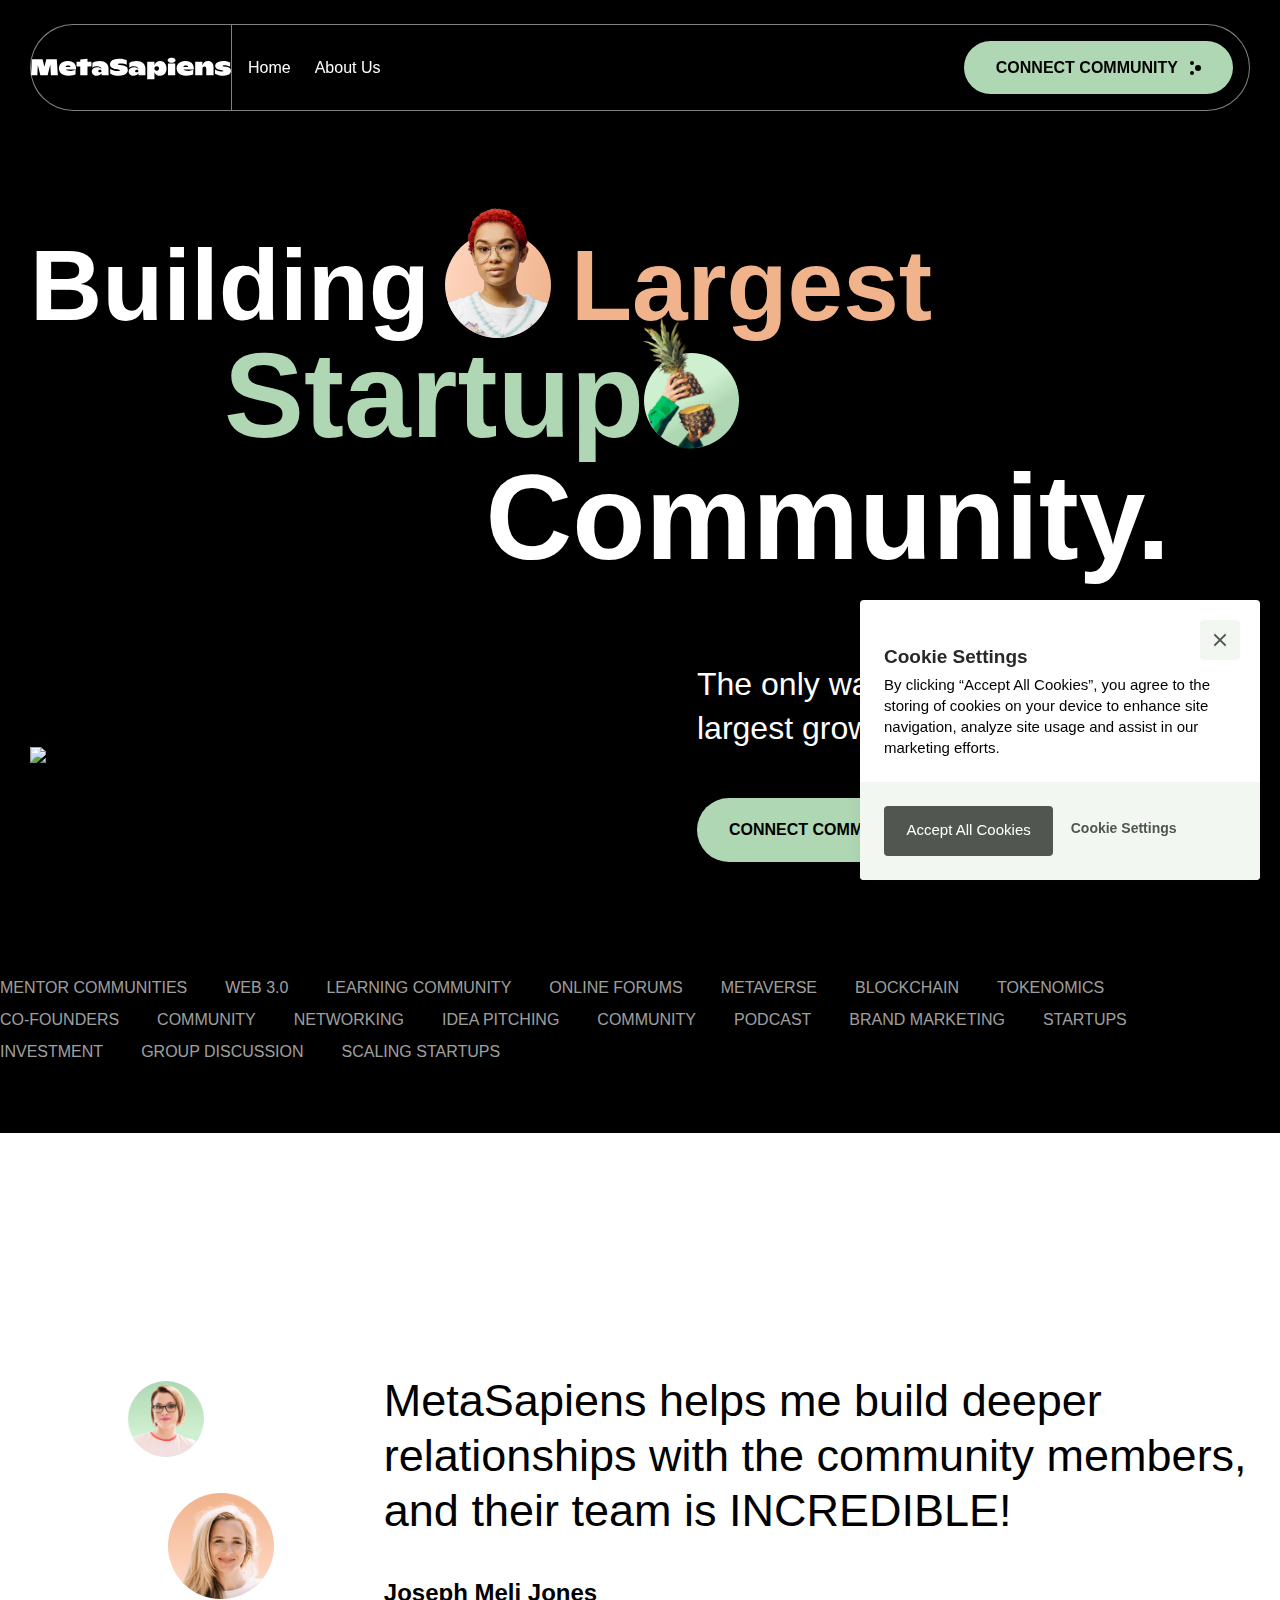
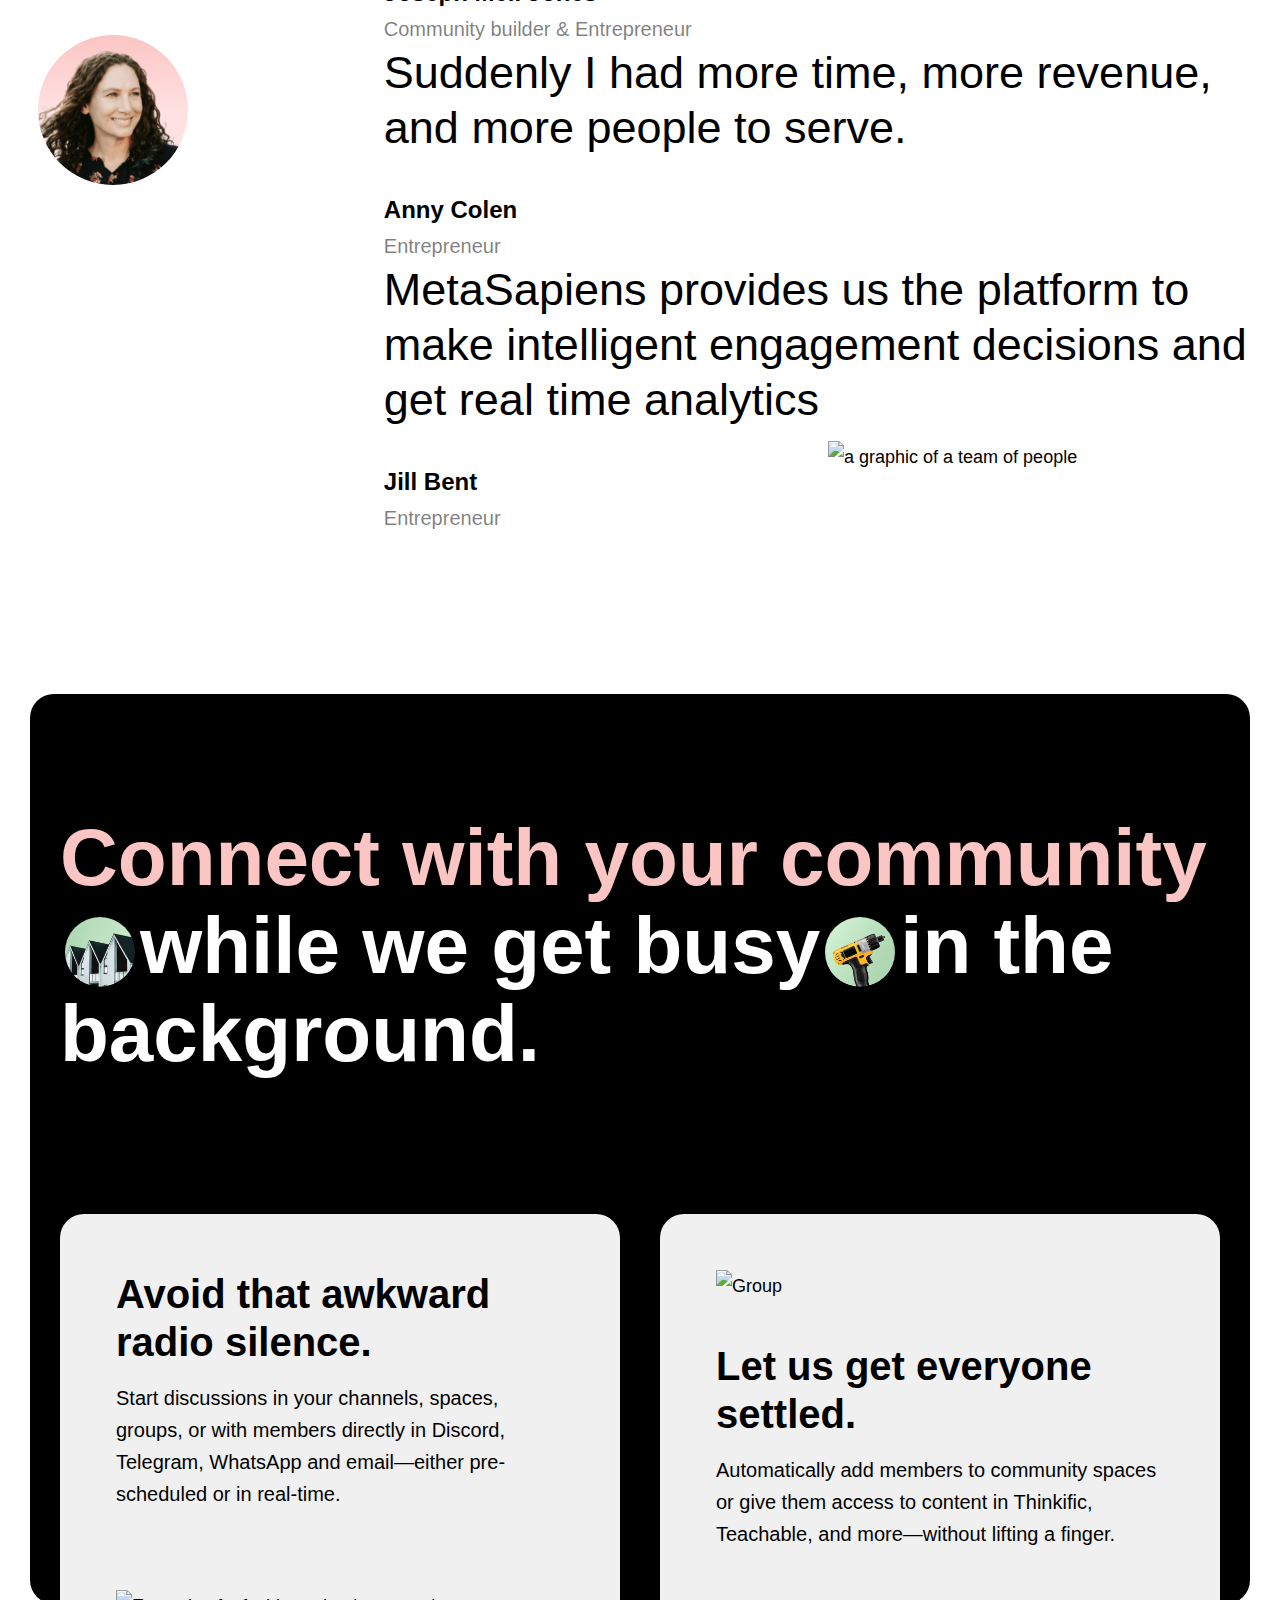
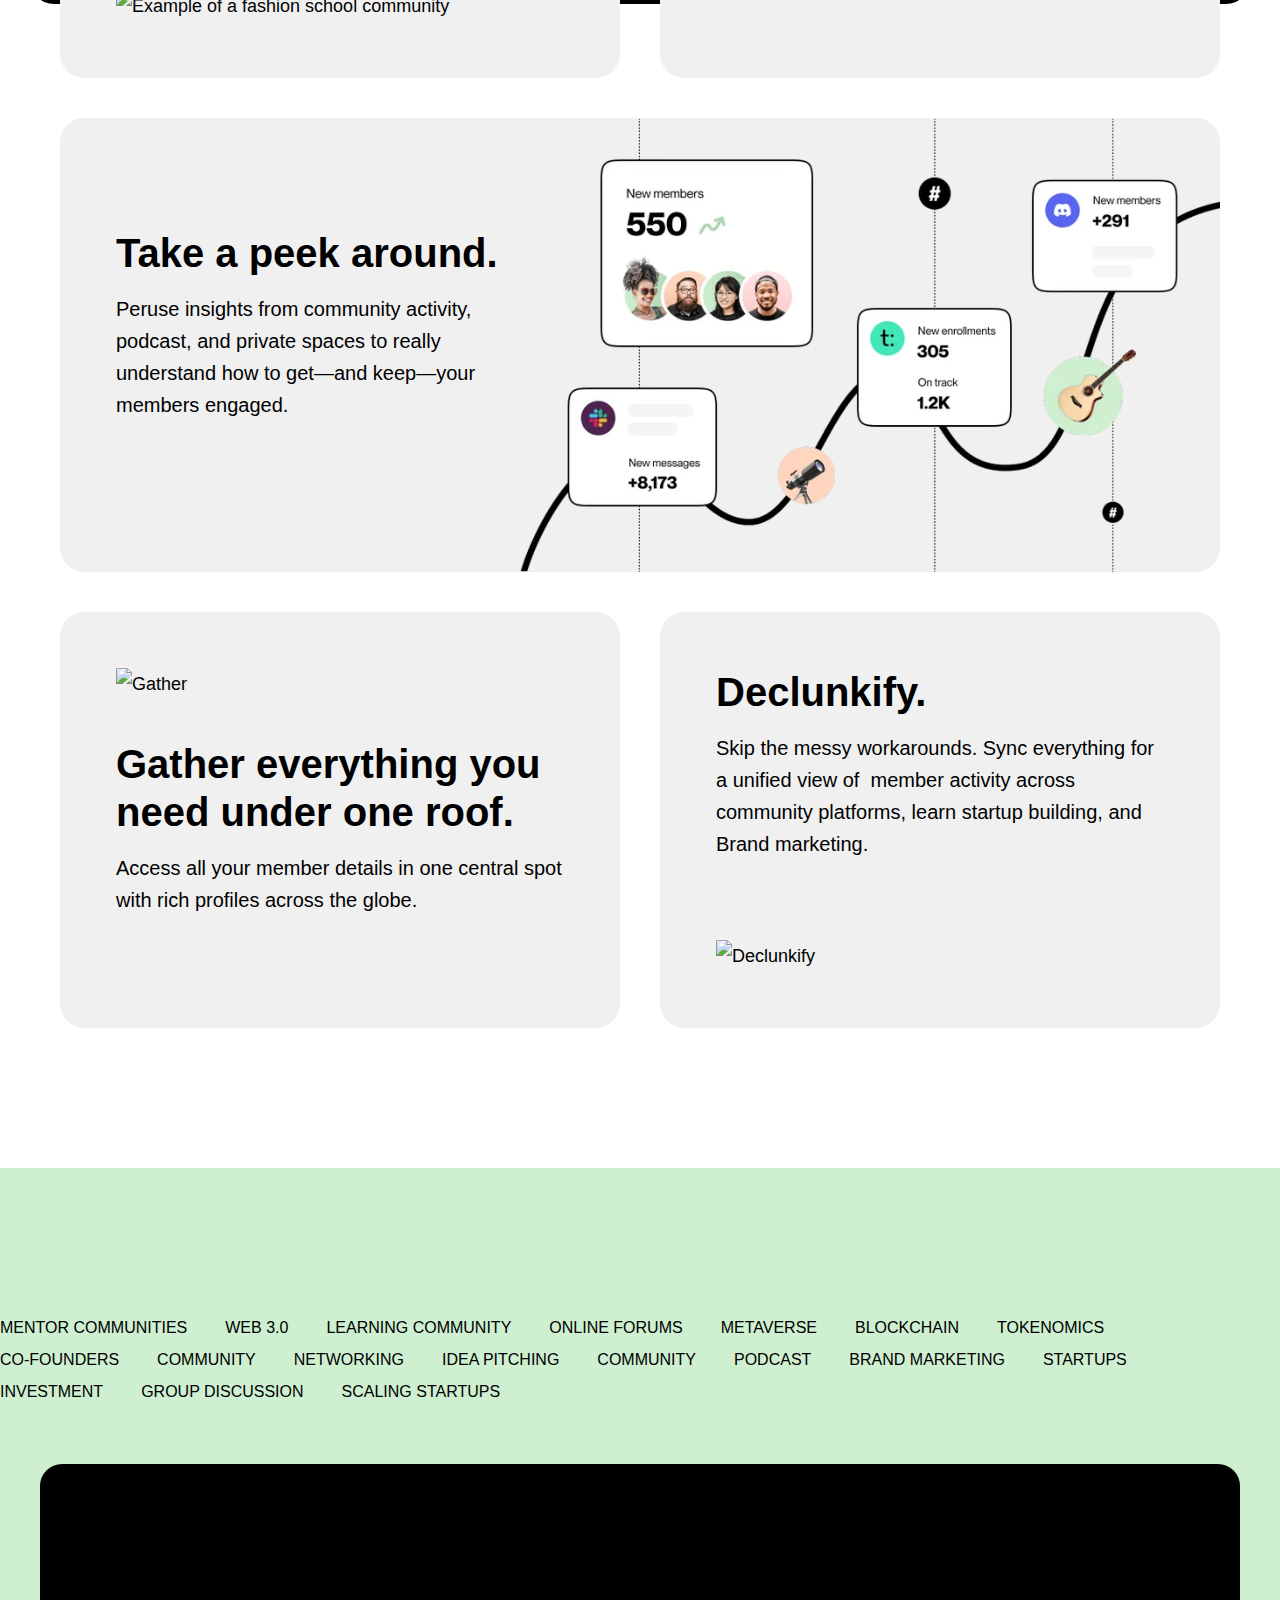
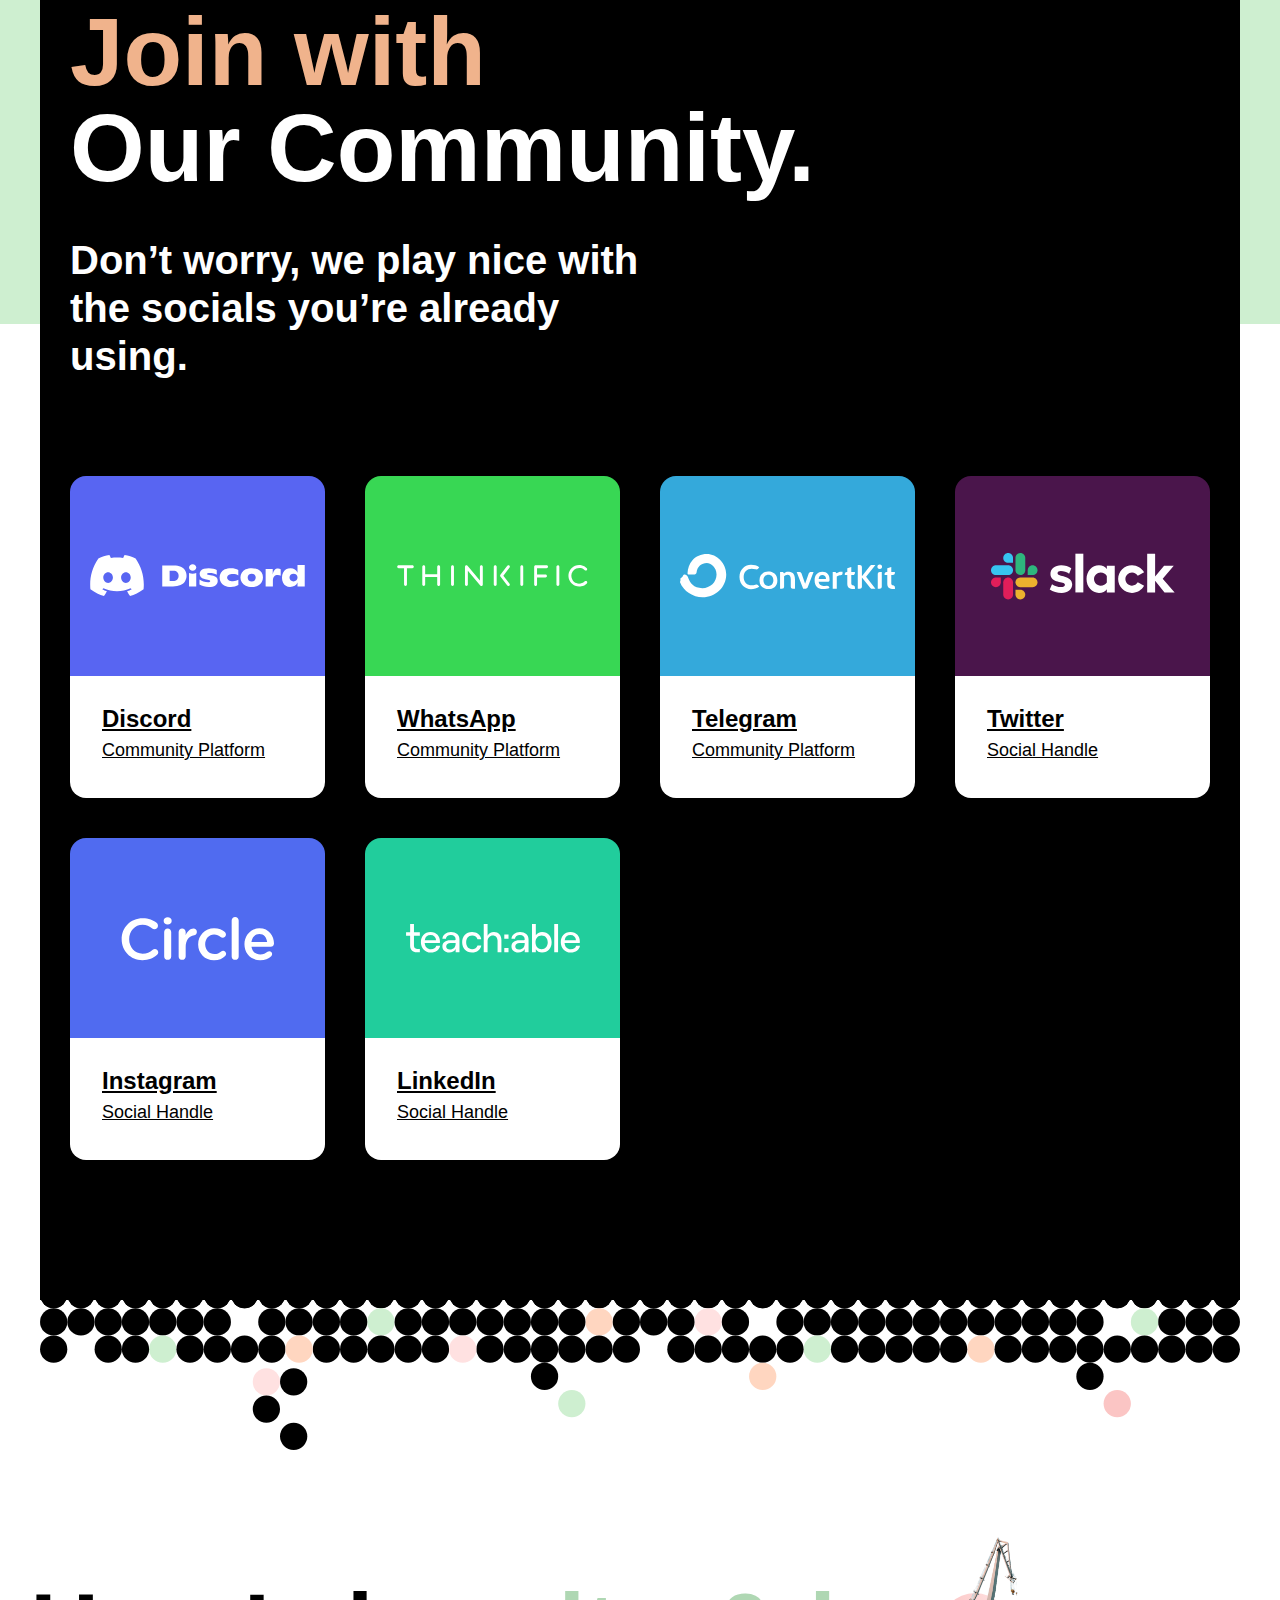
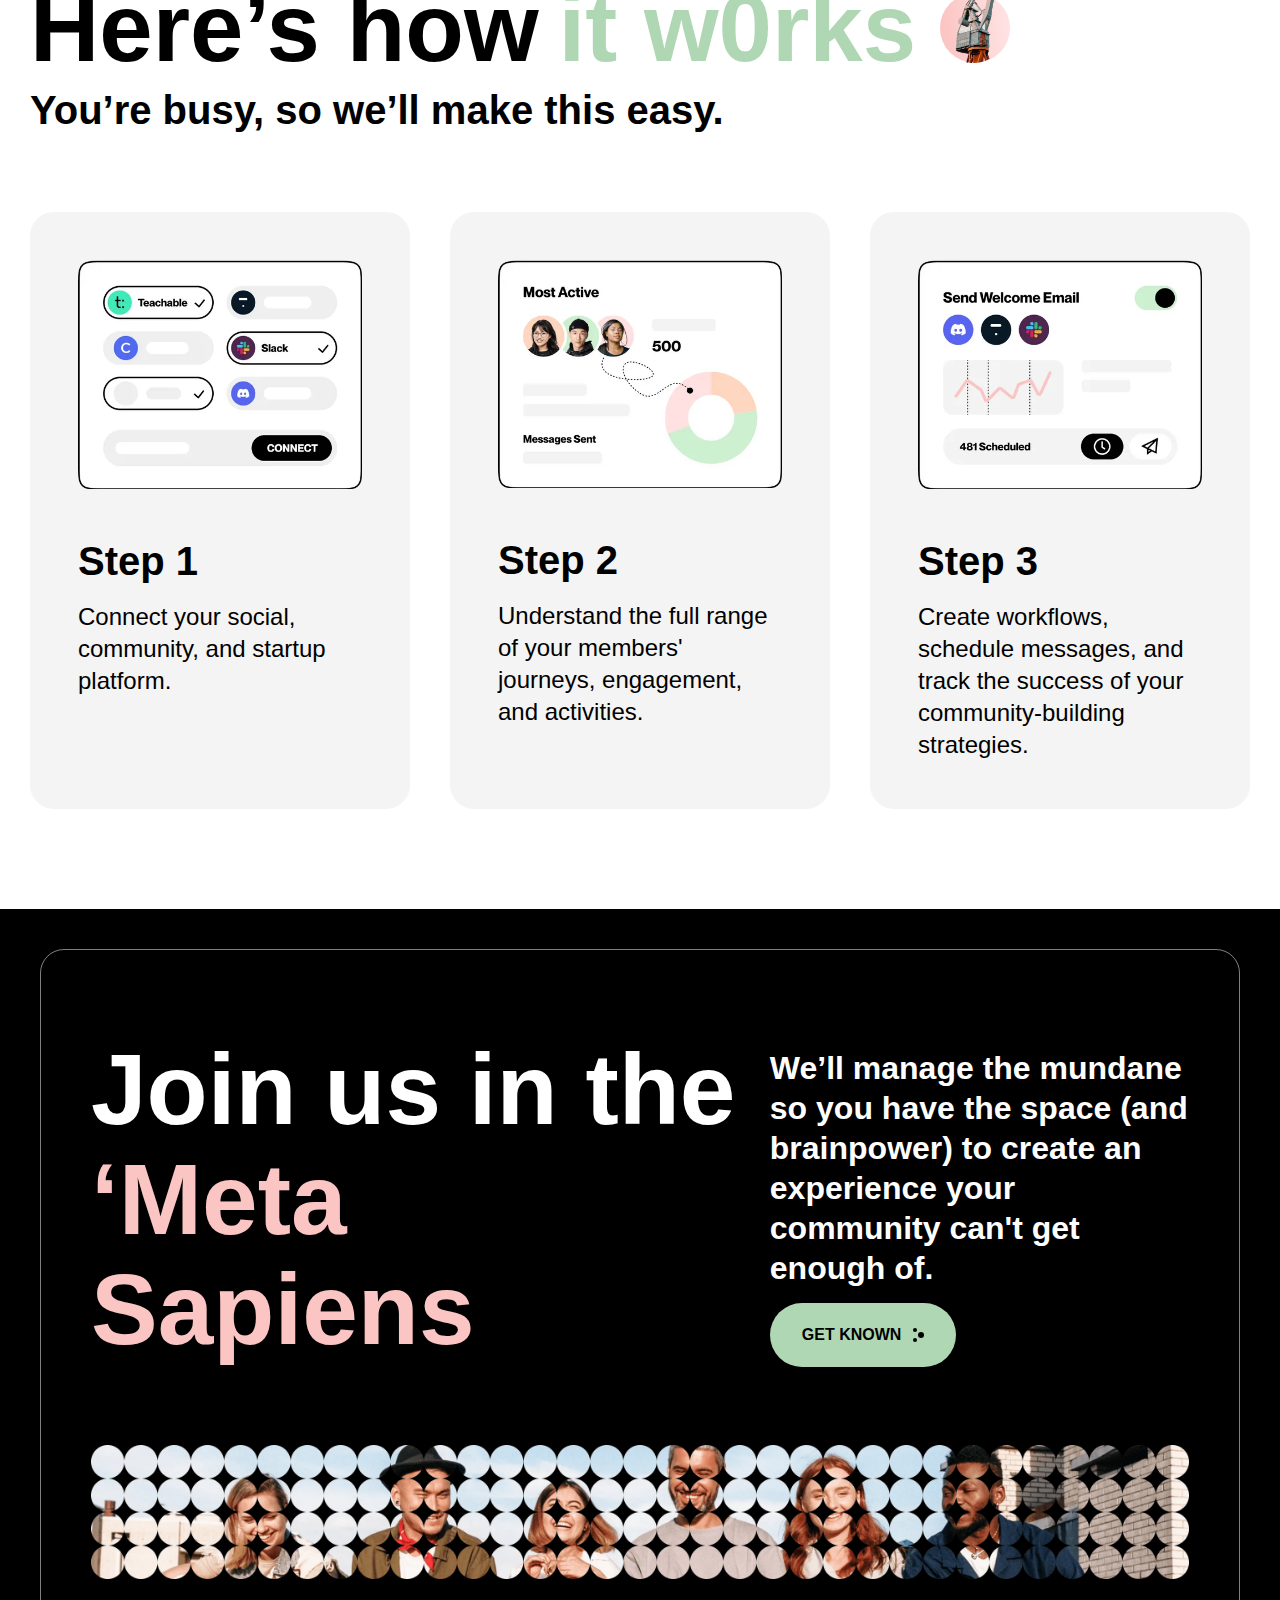
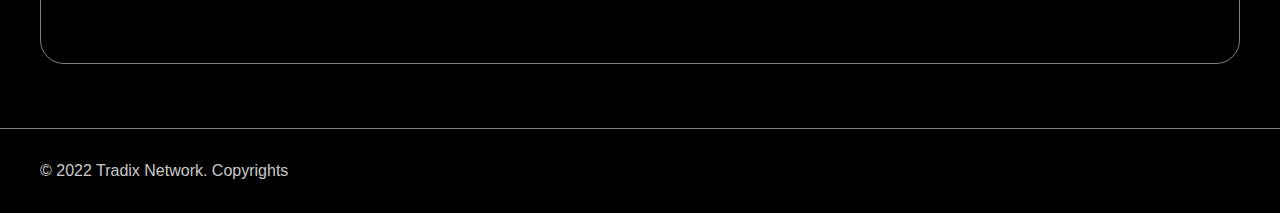
==== index.html @ 31347733 "commit" ====
<!DOCTYPE html>
<!-- Last Published: Fri Oct 08 2022 18:34:12 GMT+0000 (Coordinated Universal Time) -->
<html data-wf-domain="www.Metasapiens.tech" data-wf-page="62dc6401a9e8f63ad8e25d86" data-wf-site="group-2" lang="en">

<head>
    <meta charset="utf-8" />
    <title>MetaSapiens - Building Largest Startup Community</title>
    <meta content="The only toolset you need to operate and grow your online courses and membership communities." name="description" />
    <meta content="Burb - How Creators Grow Community" property="og:title" />
    <meta content="The only toolset you need to operate and grow your online courses and membership communities." property="og:description" />
    <meta content="/Img/group-2/625d7ea5a23155f9ed5fcdd5_hero-img.png" property="og:image" />
    <meta content="Burb - How Creators Grow Community" property="twitter:title" />
    <meta content="The only toolset you need to operate and grow your online courses and membership communities." property="twitter:description" />
    <meta content="/Img/group-2/625d7ea5a23155f9ed5fcdd5_hero-img.png" property="twitter:image" />
    <meta property="og:type" content="website" />
    <meta content="summary_large_image" name="twitter:card" />
    <meta content="width=device-width, initial-scale=1" name="viewport" />
    <link href="/css/metasapiens-final.da41dd0ee.min.css" rel="stylesheet" type="text/css" />
    <!--[if lt IE 9]><script src="https://cdnjs.cloudflare.com/ajax/libs/html5shiv/3.7.3/html5shiv.min.js" type="text/javascript"></script><![endif]-->
    <script type="text/javascript">
        ! function(o, c) {
            var n = c.documentElement,
                t = " w-mod-";
            n.className += t + "js", ("ontouchstart" in o || o.DocumentTouch && c instanceof DocumentTouch) && (n.className += t + "touch")
        }(window, document);
    </script>
    <link href="/Img/group-2/625d7ea5a2315523545fcdfe_favicon.png" rel="shortcut icon" type="image/x-icon" />
    <link href="/Img/img/webclip.png" rel="apple-touch-icon" />
    <link rel="stylesheet" href="https://cdnjs.cloudflare.com/ajax/libs/slick-carousel/1.8.1/slick.min.css" />
    <style>
        h1,
        h2,
        h3 {
            word-break: break-word;
        }
        
        .body .navmenu-icon.w--open {
            background: url("/Img/group-1/62298b484b543c682da23e64_close.svg") 0px 0px no-repeat;
            height: 40px;
            width: 40px;
            z-index: 5;
        }
        /*.header {
    top: 0;  
  }
  .headtop { 
    top: -112px;
  }*/
        
        .grayheader .header-row {
            background-color: #333333;
            border-color: #333333;
        }
        
        .body .navmenu-icon.w--open img {
            display: none;
        }
        
        .w-nav-overlay {
            width: 100% !important;
        }
        
        .hero-item {
            float: left;
        }
        
        .progressbar .inProgress {
            width: 122px;
            height: 122px;
            position: absolute;
            border-radius: 50%;
            top: 0px;
            left: 0px;
            background: #ffe1e1;
        }
        
        .authoritem:last-child {
            margin-right: 0;
        }
        
        .sliderblock .slick-track {
            display: flex;
            align-items: center;
            justify-content: center;
        }
        
        .sliderblock .slick-slide {
            transition: opacity 0.2s ease-in-out 0s !important;
        }
        
        .sliderblock .slick-active {
            transition: opacity 0.2s ease-in-out 0.2s !important;
        }
        
        .sliderblock .authoritem:first-child .sliderauthimg {
            background: linear-gradient(180deg, #AFD7B3 0%, #CEEFD0 66%);
        }
        
        .sliderblock .authoritem:nth-child(2) .sliderauthimg {
            background: linear-gradient(180deg, #f0b38c 0%, #ffd6c0 80%);
        }
        
        .sliderblock .authoritem .inProgress.inProgress0 {
            background: #ceefd0;
        }
        
        .sliderblock .authoritem .inProgress.inProgress1 {
            background: #ffd6c0;
        }
        
        @media screen and (min-width: 992px) and (max-width: 1500px) {
            .heading {
                font-size: 100px;
                line-height: 110px;
            }
            .heading.font160 {
                font-size: 120px;
            }
        }
        
        @media screen and (min-width: 992px) and (max-width: 1400px) {
            .slider-p {
                font-size: 45px;
                line-height: 55px;
            }
            .slideritembox {
                padding-top: 40px;
            }
        }
        
        @media screen and (min-width: 992px) and (max-width: 1280px) {
            .nav-menu {
                padding: 16px;
            }
            .nav-link,
            .nav-link.mr48 {
                margin-right: 24px;
                font-size: 16px;
            }
            .brand {
                flex: 0 0 200px;
            }
            .sliderrow {
                padding-top: 50px;
            }
        }
        
        @media screen and (min-width: 992px) {
            .slidersingle-item .authoritem:first-child {
                margin-left: 90px;
                width: 92px;
                height: 92px;
            }
            .slidersingle-item .authoritem:nth-child(2) {
                margin-left: 130px;
            }
            .slidersingle-item .authoritem:first-child .siderauthimgbox {
                width: 88px;
                height: 88px;
            }
            .slidersingle-item .authoritem:first-child .progressbar .inProgress {
                width: 92px;
                height: 92px;
            }
            .slidersingle-item .authoritem:last-child,
            .slidersingle-item .authoritem:last-child .progressbar .inProgress {
                width: 166px;
                height: 166px;
            }
            .slidersingle-item .authoritem:last-child .siderauthimgbox {
                width: 162px;
                height: 162px;
            }
        }
        
        @media screen and (min-width: 767px) {
            .joinblock:hover .heading.white,
            .joinblock:hover .subheading {
                color: #000000;
            }
            .joinblock:hover .heading .pinktext {
                color: #ffffff;
            }
        }
        
        @media screen and (max-width: 767px) {
            .authoritem,
            .progressbar .inProgress {
                width: 100px;
                height: 100px;
            }
        }
    </style>

    <!-- tally.so -->
    <script async src="https://tally.so/widgets/embed.js"></script>


    <!-- Finsweet Cookie Consent -->
    <script async src="https://cdn.jsdelivr.net/npm/@finsweet/cookie-consent@1/fs-cc.js" fs-cc-mode="opt-out"></script>
    <style>
        .box70 {
            display: inline-block;
            width: 70px;
            height: 70px;
            background: url("/Img/group-1/623d9dc33d2b8f4305c8c321_house.png") no-repeat center bottom;
            background-size: 72px;
            border-radius: 50%;
            margin: 0 5px;
            overflow: hidden;
            vertical-align: middle;
        }
        
        .box70.box1 {
            background: url("/Img/group-1/623d9f8080be4a89c7fcecf6_drill%201.png") no-repeat center bottom;
            background-size: 72px;
        }
        
        .box70.pinkbox {
            background: linear-gradient(82.61deg, #FBC5C4 11.2%, #FFE1E1 88.29%);
            overflow: inherit;
            position: relative;
            margin: 0 0 0 24px;
        }
        
        .box70.pinkbox:after {
            content: '';
            position: absolute;
            bottom: 0;
            left: 0;
            width: 89px;
            height: 130px;
            background: url("/Img/group-1/623db7e145d38f3efa48b479_calvar-martinez.png") no-repeat center bottom;
            background-size: 95px;
        }
        
        .box89 {
            display: inline-flex;
            width: 89px;
            height: 89px;
            background: url("/Img/group-1/62208ef708941c0409876227_gabrielle.png") no-repeat center 15px, linear-gradient(360deg, #FBC5C4 11.2%, #FFE1E1 88.29%);
            border-radius: 50%;
            margin: 0 5px;
            overflow: hidden;
        }
        
        .community-item.greenbg.highlight {
            background-color: #ceefd0;
        }
        
        .community-item.orangebg.highlight {
            background-color: #ffd6c0;
        }
        
        .community-item.fullitem.highlight {
            background-color: #ffe1e1;
        }
        
        .customer-box p a {
            color: #000000;
            display: inline-block;
        }
        
        @media screen and (min-width: 1921px) {
            .integrationdotimgbox {
                bottom: 0.9%;
            }
            .howitworks-section {
                padding-top: 220px;
            }
        }
        
        @media screen and (min-width: 992px) and (max-width: 1500px) {
            .howitworks-section {
                padding-top: 60px;
            }
        }
        
        @media screen and (min-width: 1166px) and (max-width: 1366px) {
            .community-img.communityimg {
                max-width: 700px;
            }
            .imagebox {
                max-width: 140px;
            }
            .imagebox.one {
                left: 345px;
                bottom: 110px;
            }
            .imagebox.two {
                top: 30px;
                right: 40px;
            }
        }
        
        @media screen and (min-width: 992px) and (max-width: 1199px) {
            .heading {
                font-size: 80px;
                line-height: 100px;
            }
            .heading.right.white.fonr120 {
                font-size: 100px;
                line-height: 100px;
                padding-right: 20px;
            }
            .hero-detail {
                flex: 0 0 400px;
                padding-right: 0;
            }
            .integrationbg {
                padding-bottom: 140px;
            }
            .integrationdotimgbox {
                height: 150px;
            }
            .community-box.max560 {
                max-width: 420px;
            }
        }
        
        @media screen and (min-width: 992px) and (max-width: 1166px) {
            .community-img.communityimg {
                max-width: 550px;
            }
            .imagebox {
                max-width: 100px;
            }
            .imagebox.one {
                left: 270px;
                bottom: 90px;
            }
            .imagebox.two {
                top: 15px;
                right: 20px;
            }
        }
        
        @media screen and (max-width: 1199px) {
            .customer-wrap .collection-list {
                column-count: 2;
            }
        }
        
        @media screen and (min-width: 992px) {
            .customer-wrap .collection-list .customer-item:first-child {
                display: none;
            }
            .customertwo-item:first-child .customer-box.max470 {
                margin: 0 0 0 auto;
            }
            .customer-wrap .customer-item:nth-child(2) {
                margin-top: 45px;
            }
            .customer-wrap .customer-item:nth-child(3) {
                margin-top: 110px;
            }
            .customer-wrap .customer-item:nth-child(5) {
                margin-top: -97px;
            }
            .customer-wrap .customer-item:nth-child(6) {
                margin-top: -142px;
            }
        }
        
        @media screen and (min-width: 992px) and (max-width: 1286px) {
            .customer-wrap .customer-item:nth-child(5) {
                margin-top: -60px;
            }
        }
        
        @media screen and (max-width: 992px) {
            .box89 {
                width: 50px;
                height: 50px;
                background-size: 45px;
                background-position: center bottom;
            }
        }
        
        @media screen and (max-width: 767px) {
            /*.customer-wrap .collection-list {
    column-count: 1; 
    column-gap: 30px;
  }*/
            .box70,
            .box70.box1 {
                width: 35px;
                height: 35px;
                background-size: cover;
            }
            .box89 {
                width: 30px;
                height: 30px;
                background-size: 25px;
            }
            .box70.pinkbox {
                margin: 0 0 0 10px;
            }
            .box70.pinkbox:after {
                width: 45px;
                height: 66px;
                background-size: 45px;
            }
        }
    </style>
</head>

<body class="body">
    <div data-animation="over-right" data-collapse="medium" data-duration="400" data-easing="ease" data-easing2="ease" role="banner" class="header w-nav">
        <div class="head-container w-container">
            <div class="header-row">
                <div class="brand">
                    <a href="/" aria-current="page" class="brand-2 w-nav-brand w--current"><img src="/Img/group-2/metasapiens_logo.svg" loading="eager" alt="MetaSapiens logo" /></a>
                </div>
                <nav role="navigation" class="nav-menu w-nav-menu">
                    <div class="nav-list"><a href="#" class="nav-link w-nav-link">Home</a><a href="/about-us" class="nav-link w-nav-link">About Us</a>
                        <a href="/resources" class="nav-link w-nav-link">
                            <!--Resourses-->
                        </a>
                        <a href="/product#pricing" class="nav-link w-nav-link">
                            <!--Pricing-->
                        </a>
                    </div>
                    <div class="nav-box">
                        <!--<a href="https://app.burb.co/authentication/login/" target="_blank" class="nav-link mr48 linkbtn w-nav-link">Log In</a> -->
                        <a data-w-id="09361cf7-5be5-f708-878e-000de7369e39" href="#community" class="buttonfill-small-2 w100 navbtn w-inline-block">
                            <div class="btn-text">Connect Community</div>
                            <div class="btn-icon">
                                <div class="btnicon-2"></div>
                                <div class="btniconone-2"></div>
                                <div class="btniconbig-2"></div>
                            </div>
                        </a>
                    </div>
                </nav>
                <div class="navmenu-icon w-nav-button"><img src="/Img/group-2/625d7ea5a2315512c45fcdff_menu.svg" loading="eager" alt="Menu" /></div>
            </div>
        </div>
        <!-- <div data-w-id="8e88f9e8-0c47-10d3-ceab-2dc9a44b5ff7" class="modal-wrapper">
            <div data-w-id="8e88f9e8-0c47-10d3-ceab-2dc9a44b5ff8" class="close-modal-button"><img src="/Img/group-2/62d89d1d3b5e6e7fb1010193_x.webp" loading="lazy" alt="" /></div>
            <div id="signup" data-w-id="8e88f9e8-0c47-10d3-ceab-2dc9a44b5ffa" class="detail-form-modal">
            <h2 class="heading5-2">Tell us a little more about yourself</h2>
            <div class="w-form">
                <form id="signup-form" name="wf-form-Signup-Form-2" data-name="Signup Form" method="get" class="details-form"><input type="text" class="input-default-2 w-input" maxlength="256" name="name" data-name="name" placeholder="Full Name" id="name-3" /><input type="email" class="input-default-2 w-input" maxlength="256" name="email" data-name="email" placeholder="Email"
                        id="email-3" required="" /><input type="text" class="input-default-2 w-input" maxlength="256" name="Twitter" data-name="Twitter" placeholder="Twitter Handle (optional)" id="Twitter" /><input type="submit" data-wait="Please wait..."
                        value="Continue" class="button-3 w100-copy w-button" />
                    <div class="w-embed w-script">
                        <script type="text/javascript" language="JavaScript">
                            
                            document.write('<input ');
                            document.write('   type="hidden" ');
                            document.write('   name="pageURL" ');
                            document.write('   value="' + document.URL + '">');
                            //-->
        </script>
    </div>
    </form>
    <div class="w-form-done">
        <div>Thanks! You&#x27;ll be redirected momentarily!</div>
    </div>
    <div class="w-form-fail">
        <div>Oops! Something went wrong while submitting the form.</div>
    </div>
    </div>
    </div>
    </div>
    </div>
    <div class="hero-secion wf-section">
        <div class="container pr w-container">
            <div class="hero-head">
                <div class="headingbox">
                    <h1 class="heading white mb0">Building</h1>
                    <div class="box106"><img src="/Img/group-2/625d7ea5a231553b3b5fce56_lady.webp" loading="eager" width="106" alt="Lady" /></div>
                    <h1 class="heading mb0"><span class="orangetext">Largest</span></h1>
                </div>
                <div class="headingbox padding">
                    <h1 class="heading font160"><span class="green-text">Startup</span></h1>
                    <div class="box95"><img src="/Img/group-2/625d7ea5a2315586445fce57_pineapple.webp" loading="eager" width="106" alt="Pineapple" class="pineappleimg" /></div>
                </div>
                <h1 class="heading right white fonr120">Community.</h1>
            </div>
            <div class="hero-row">

                <div class="hero-img">
                    <img src="https://assets.website-files.com/625d7ea5a2315526615fcda4/625d7ea5a23155f9ed5fcdd5_hero-img.webp" loading="eager" width="814" srcset="https://assets.website-files.com/625d7ea5a2315526615fcda4/625d7ea5a23155f9ed5fcdd5_hero-img-p-500.webp 500w, https://assets.website-files.com/625d7ea5a2315526615fcda4/625d7ea5a23155f9ed5fcdd5_hero-img-p-800.webp 800w, https://assets.website-files.com/625d7ea5a2315526615fcda4/625d7ea5a23155f9ed5fcdd5_hero-img.webp 1628w"
                        sizes="(max-width: 479px) 100vw, (max-width: 767px) 96vw, (max-width: 991px) 93vw, 50vw" alt="Hero" class="heroimg">

                    <!-- 
               <img src="/Img/group-2/625d7ea5a23155f9ed5fcdd5_hero-img.webp" loading="eager" width="814" srcset="/Img/group-2/625d7ea5a23155f9ed5fcdd5_hero-img-p-500.webp 500w, /Img/group-2/625d7ea5a23155f9ed5fcdd5_hero-img-p-800.webp 800w, /Img/group-2/625d7ea5a23155f9ed5fcdd5_hero-img.webp 1628w"
                        sizes="(max-width: 479px) 100vw, (max-width: 767px) 96vw, (max-width: 991px) 93vw, 50vw" alt="Hero" class="heroimg" /> -->
                </div>
                <div class="hero-detail">
                    <h3 class="heading3 white none">Building largest Startup Community.</h3>
                    <p class="hero-p">The only way to be a part of the largest growing startup community.</p>
                    <a data-w-id="6e736065-2c9f-2792-9f3f-ad7fc6d5e3de" href="#" class="button-3 w100 w-inline-block">
                        <div class="btn-text">Connect Community</div>
                        <div class="btn-icon">
                            <div style="-webkit-transform:translate3d(0, 0px, 0) scale3d(1, 1, 1) rotateX(0) rotateY(0) rotateZ(0) skew(0, 0);-moz-transform:translate3d(0, 0px, 0) scale3d(1, 1, 1) rotateX(0) rotateY(0) rotateZ(0) skew(0, 0);-ms-transform:translate3d(0, 0px, 0) scale3d(1, 1, 1) rotateX(0) rotateY(0) rotateZ(0) skew(0, 0);transform:translate3d(0, 0px, 0) scale3d(1, 1, 1) rotateX(0) rotateY(0) rotateZ(0) skew(0, 0)"
                                class="btnicon-2"></div>
                            <div style="-webkit-transform:translate3d(0, 0px, 0) scale3d(1, 1, 1) rotateX(0) rotateY(0) rotateZ(0) skew(0, 0);-moz-transform:translate3d(0, 0px, 0) scale3d(1, 1, 1) rotateX(0) rotateY(0) rotateZ(0) skew(0, 0);-ms-transform:translate3d(0, 0px, 0) scale3d(1, 1, 1) rotateX(0) rotateY(0) rotateZ(0) skew(0, 0);transform:translate3d(0, 0px, 0) scale3d(1, 1, 1) rotateX(0) rotateY(0) rotateZ(0) skew(0, 0)"
                                class="btniconone-2"></div>
                            <div style="-webkit-transform:translate3d(0px, 0, 0) scale3d(1, 1, 1) rotateX(0) rotateY(0) rotateZ(0) skew(0, 0);-moz-transform:translate3d(0px, 0, 0) scale3d(1, 1, 1) rotateX(0) rotateY(0) rotateZ(0) skew(0, 0);-ms-transform:translate3d(0px, 0, 0) scale3d(1, 1, 1) rotateX(0) rotateY(0) rotateZ(0) skew(0, 0);transform:translate3d(0px, 0, 0) scale3d(1, 1, 1) rotateX(0) rotateY(0) rotateZ(0) skew(0, 0)"
                                class="btniconbig-2"></div>
                        </div>
                    </a>
                </div>
            </div>
        </div>
        <div class="w-dyn-list">
            <div scrollamount="8" role="list" class="marquee w-dyn-items">
                <div role="listitem" class="hero-item w-dyn-item">
                    <div class="herotext">Mentor Communities</div>
                </div>
                <div role="listitem" class="hero-item w-dyn-item">
                    <div class="herotext">Web 3.0</div>
                </div>
                <div role="listitem" class="hero-item w-dyn-item">
                    <div class="herotext">Learning community</div>
                </div>
                <div role="listitem" class="hero-item w-dyn-item">
                    <div class="herotext">Online forums</div>
                </div>
                <div role="listitem" class="hero-item w-dyn-item">
                    <div class="herotext">Metaverse</div>
                </div>
                <div role="listitem" class="hero-item w-dyn-item">
                    <div class="herotext">Blockchain</div>
                </div>
                <div role="listitem" class="hero-item w-dyn-item">
                    <div class="herotext">Tokenomics</div>
                </div>
                <div role="listitem" class="hero-item w-dyn-item">
                    <div class="herotext">Co-founders</div>
                </div>
                <div role="listitem" class="hero-item w-dyn-item">
                    <div class="herotext">Community</div>
                </div>
                <div role="listitem" class="hero-item w-dyn-item">
                    <div class="herotext">Networking</div>
                </div>
                <div role="listitem" class="hero-item w-dyn-item">
                    <div class="herotext">Idea Pitching</div>
                </div>
                <div role="listitem" class="hero-item w-dyn-item">
                    <div class="herotext">Community</div>
                </div>
                <div role="listitem" class="hero-item w-dyn-item">
                    <div class="herotext">Podcast</div>
                </div>
                <div role="listitem" class="hero-item w-dyn-item">
                    <div class="herotext">Brand marketing</div>
                </div>
                <div role="listitem" class="hero-item w-dyn-item">
                    <div class="herotext">Startups</div>
                </div>
                <div role="listitem" class="hero-item w-dyn-item">
                    <div class="herotext">Investment</div>
                </div>
                <div role="listitem" class="hero-item w-dyn-item">
                    <div class="herotext">Group discussion</div>
                </div>
                <div role="listitem" class="hero-item w-dyn-item">
                    <div class="herotext">Scaling Startups</div>
                </div>
                <!-- <div role="listitem" class="hero-item w-dyn-item">
                    <div class="herotext">nnnnnnnnnn</div>
                </div>
                <div role="listitem" class="hero-item w-dyn-item">
                    <div class="herotext">Courses</div>
                </div>
                <div role="listitem" class="hero-item w-dyn-item">
                    <div class="herotext">Teaching</div>
                </div>
                <div role="listitem" class="hero-item w-dyn-item">
                    <div class="herotext">Email marketing</div>
                </div> -->
            </div>
        </div>

        <div class="roundicon"><img src="https://assets.website-files.com/625d7ea5a2315526615fcda4/625d7ea5a231556c9e5fce99_dot.webp" loading="eager" srcset="https://assets.website-files.com/625d7ea5a2315526615fcda4/625d7ea5a231556c9e5fce99_dot-p-500.png 500w, https://assets.website-files.com/625d7ea5a2315526615fcda4/625d7ea5a231556c9e5fce99_dot-p-1080.png 1080w, https://assets.website-files.com/625d7ea5a2315526615fcda4/625d7ea5a231556c9e5fce99_dot-p-1600.webp 1600w, https://assets.website-files.com/625d7ea5a2315526615fcda4/625d7ea5a231556c9e5fce99_dot.webp 2976w"
                width="1488" sizes="100vw" alt="Rounddot"></div>

    </div>
    <div class="slider-section wf-section">
        <div class="container w-container">
            <div class="sliderblock">
                <div class="w30 w-dyn-list">
                    <div role="list" class="slidersingle-item w-dyn-items">
                        <div role="listitem" class="authoritem w-dyn-item">
                            <div class="siderauthimgbox">
                                <div class="sliderauthimg"><img src="/Img/group-3/625d7ea5a23155a4005fceca_carrie-melissa-jones.png" loading="eager" alt="" class="slideimg" /></div>
                            </div>
                            <div class="progressbox w-embed">
                                <div data-slick-index="0" class="progressbar"></div>
                            </div>
                        </div>
                        <div role="listitem" class="authoritem w-dyn-item">
                            <div class="siderauthimgbox">
                                <div class="sliderauthimg"><img src="/Img/group-3/625d7ea5a23155582a5fcde6_bryony-cole.png" loading="eager" alt="" class="slideimg" /></div>
                            </div>
                            <div class="progressbox w-embed">
                                <div data-slick-index="1" class="progressbar"></div>
                            </div>
                        </div>
                        <div role="listitem" class="authoritem w-dyn-item">
                            <div class="siderauthimgbox">
                                <div class="sliderauthimg"><img src="/Img/group-3/625d7ea5a2315579d25fcee4_jillian-benbow.png" loading="eager" alt="" class="slideimg" /></div>
                            </div>
                            <div class="progressbox w-embed">
                                <div data-slick-index="2" class="progressbar"></div>
                            </div>
                        </div>
                    </div>
                </div>
                <div class="w70 w-dyn-list">
                    <div role="list" class="slider single-item w-dyn-items">
                        <div role="listitem" class="slideritem w-dyn-item">
                            <p class="slider-p">MetaSapiens helps me build deeper relationships with the community members, and their team is INCREDIBLE!</p>
                            <div class="slideritembox">
                                <div class="subheading2 bold mb5">Joseph Meli Jones</div>
                                <div class="body1 op50">Community builder &amp; Entrepreneur</div>
                            </div>
                        </div>
                        <div role="listitem" class="slideritem w-dyn-item">
                            <p class="slider-p">Suddenly I had more time, more revenue, and more people to serve.</p>
                            <div class="slideritembox">
                                <div class="subheading2 bold mb5">Anny Colen</div>
                                <div class="body1 op50">Entrepreneur</div>
                            </div>
                        </div>
                        <div role="listitem" class="slideritem w-dyn-item">
                            <p class="slider-p">MetaSapiens provides us the platform to make intelligent engagement decisions and get real time analytics</p>
                            <div class="slideritembox">
                                <div class="subheading2 bold mb5">Jill Bent</div>
                                <div class="body1 op50">Entrepreneur</div>
                            </div>
                        </div>
                    </div>
                </div>
            </div>
            <div class="sliderblock none">
                <div class="slidersingle-item">
                    <div class="authoritem">
                        <div class="siderauthimgbox">
                            <div class="sliderauthimg"><img src="/Img/group-2/625d7ea5a2315584515fcdfb_chris-boehm.webp" loading="eager" alt="Chris" class="slideimg" /></div>
                        </div>
                        <div class="progressbar"></div>
                    </div>
                </div>
                <div class="slider single-item">
                    <div class="slideritem">
                        <p class="slider-p">Jamie and Daniel have a community to lean on and celebrate parenting wins with!</p>
                        <div class="subheading2 bold mb5">Allen Johnson</div>
                        <div class="body1 op50">Tips to Better Parenting</div>
                    </div>
                </div>
            </div>
        </div>
    </div>
    <div class="community-section wf-section">
        <div class="container pr max1608 w-container">

            <div class="communityicon"><img src="https://assets.website-files.com/625d7ea5a2315526615fcda4/6269c00b3dc70420a0b7111d_625d7ea5a23155570d5fcdea_team.webp" loading="eager" width="342" srcset="https://assets.website-files.com/625d7ea5a2315526615fcda4/6269c00b3dc70420a0b7111d_625d7ea5a23155570d5fcdea_team-p-500.webp 500w, https://assets.website-files.com/625d7ea5a2315526615fcda4/6269c00b3dc70420a0b7111d_625d7ea5a23155570d5fcdea_team.webp 684w"
                    sizes="(max-width: 767px) 100vw, (max-width: 991px) 200px, 342px" alt="a graphic of a team of people" class="img"></div>



            <div class="communityhead">
                <h3 class="heading3 white"><span class="pinktext">Connect with your community</span><span class="box70"> </span>while we get busy<span class="box70 box1"> </span>in the background.</h3>
            </div>
            <div class="community-list">
                <div id="w-node-_551b4e94-4d94-c737-7a63-9576bf627144-d8e25d86" class="community-item greenbg">
                    <div class="community-box pb40">
                        <h5 class="heading5 max450">Avoid that awkward radio silence.</h5>
                        <p class="p20 mb40 max500">Start discussions in your channels, spaces, groups, or with members directly in Discord, Telegram, WhatsApp and email—either pre-scheduled or in real-time.</p>
                        <!-- <a data-w-id="ec3ec97f-f617-32be-313c-6d3dd9e3d2d3" href="/product" class="button-link w-inline-block">
                            <div>Learn More</div>
                            <div class="linkiconbox">
                                <div style="width:4px;height:4px" class="linkiconone"></div>
                                <div class="linkicontwo"></div>
                                <div style="width:8px;height:8px" class="linkiconthree"></div>
                            </div>
                        </a> -->
                    </div>
                    <div class="community-img"><img src="/Img/group-2/6269c00bdd0bf286365d12ff_625d7ea5a231551fde5fcde2_fashion-schoo-p-800.webp" loading="eager" width="614" srcset="/Img/group-2/6269c00bdd0bf286365d12ff_625d7ea5a231551fde5fcde2_fashion-schoo-p-800-p-500.webp 500w, /Img/group-2/6269c00bdd0bf286365d12ff_625d7ea5a231551fde5fcde2_fashion-schoo-p-800.webp 800w"
                            sizes="(max-width: 479px) 100vw, (max-width: 767px) 81vw, (max-width: 991px) 76vw, 38vw" alt="Example of a fashion school community" /></div>
                </div>
                <div id="w-node-fb12f5f6-32a8-caac-931a-5c99735a54bd-d8e25d86" class="community-item orangebg">


                    <div class="community-img pb40"><img src="/Img/group-2/625d7ea5a2315587c75fcde7_group.webp" loading="eager" srcset="/Img/group-2/625d7ea5a2315587c75fcde7_group-p-500.webp 500w, /Img/group-2/625d7ea5a2315587c75fcde7_group-p-800.webp 800w, /Img/group-2/625d7ea5a2315587c75fcde7_group.webp 1228w"
                            width="614" sizes="(max-width: 479px) 100vw, (max-width: 767px) 81vw, (max-width: 991px) 76vw, 38vw" alt="Group" /></div>
                    <div class="community-box mobiletop">
                        <h5 class="heading5">Let us get everyone settled.</h5>
                        <p class="p20 mb40 max500">Automatically add members to community spaces or give them access to content in Thinkific, Teachable, and more—without lifting a finger.</p>
                        <!-- <a data-w-id="fb12f5f6-32a8-caac-931a-5c99735a54c3" href="/product" class="button-link w-inline-block">
                            <div>Learn More</div>
                            <div class="linkiconbox">
                                <div style="width:4px;height:4px" class="linkiconone"></div>
                                <div class="linkicontwo"></div>
                                <div style="width:8px;height:8px" class="linkiconthree"></div>
                            </div>
                        </a> -->
                    </div>
                </div>
                <div id="w-node-_6a99fa3b-2719-c511-19ca-2d3c2f0ea102-d8e25d86" data-w-id="6a99fa3b-2719-c511-19ca-2d3c2f0ea102" class="community-item fullitem">
                    <div class="community-box max560">
                        <h5 class="heading5">Take a peek around.</h5>
                        <p class="p20 mb40">Peruse insights from community activity, podcast, and private spaces to really understand how to get—and keep—your members engaged.</p>
                        <!-- <a data-w-id="6a99fa3b-2719-c511-19ca-2d3c2f0ea10a" href="/product" class="button-link w-inline-block">
                            <div>Learn More</div>
                            <div class="linkiconbox">
                                <div style="width:4px;height:4px" class="linkiconone"></div>
                                <div class="linkicontwo"></div>
                                <div style="width:8px;height:8px" class="linkiconthree"></div>
                            </div>
                        </a> -->
                    </div>
                    <div class="community-img communityimg"><img src="/Img/group-2/625d7ea5a2315567ec5fcdeb_chart2x.png" loading="eager" width="896" alt="" class="tabimg" /><img src="/Img/group-2/6269c00b30debc2771531704_625d7ea5a2315567ec5fcdeb_chart2x-p-800.webp" loading="eager" width="896"
                            srcset="/Img/group-2/6269c00b30debc2771531704_625d7ea5a2315567ec5fcdeb_chart2x-p-800-p-500.webp 500w, /Img/group-2/6269c00b30debc2771531704_625d7ea5a2315567ec5fcdeb_chart2x-p-800.webp 800w" sizes="(max-width: 991px) 100vw, 41vw"
                            alt="" class="fullimg" /></div>
                </div>
                <div id="w-node-_290694c9-bd0e-1e62-cb56-33df1c725a4e-d8e25d86" class="community-item orangebg">
                    <div class="community-img pb40"><img src="/Img/group-2/625d7ea5a23155224f5fcde8_gather-everything.webp" loading="eager" srcset="/Img/group-2/625d7ea5a23155224f5fcde8_gather-everything-p-500.webp 500w, /Img/group-2/625d7ea5a23155224f5fcde8_gather-everything-p-800.webp 800w, /Img/group-2/625d7ea5a23155224f5fcde8_gather-everything-p-1080.webp 1080w, /Img/group-2/625d7ea5a23155224f5fcde8_gather-everything.webp 1228w"
                            width="614" sizes="(max-width: 479px) 100vw, (max-width: 767px) 81vw, (max-width: 991px) 76vw, 38vw" alt="Gather" /></div>
                    <div class="community-box mobiletop">
                        <h5 class="heading5 max450">Gather everything you need under one roof.</h5>
                        <p class="p20 mb40 max500">Access all your member details in one central spot with rich profiles across the globe.</p>
                        <!-- <a data-w-id="290694c9-bd0e-1e62-cb56-33df1c725a56" href="/product" class="button-link w-inline-block">
                            <div>Learn More</div>
                            <div class="linkiconbox">
                                <div style="width:4px;height:4px" class="linkiconone"></div>
                                <div class="linkicontwo"></div>
                                <div style="width:8px;height:8px" class="linkiconthree"></div>
                            </div>
                        </a> -->
                    </div>
                </div>
                <div id="w-node-_441fa174-1afb-cace-2df1-62cf8cf2f2dc-d8e25d86" class="community-item greenbg">
                    <div class="community-box pb40">
                        <h5 class="heading5">Declunkify.</h5>
                        <p class="p20 mb40">Skip the messy workarounds. Sync everything for a unified view of  member activity across community platforms, learn startup building, and Brand marketing.</p>
                        <!-- <a data-w-id="441fa174-1afb-cace-2df1-62cf8cf2f2e4" href="/product" class="button-link w-inline-block">
                            <div>Learn More</div>
                            <div class="linkiconbox">
                                <div style="width:4px;height:4px" class="linkiconone"></div>
                                <div class="linkicontwo"></div>
                                <div style="width:8px;height:8px" class="linkiconthree"></div>
                            </div>
                        </a> -->
                    </div>
                    <div class="community-img"><img src="/Img/group-2/625d7ea5a23155261a5fcde9_declunkify.webp" loading="eager" srcset="/Img/group-2/625d7ea5a23155261a5fcde9_declunkify-p-500.webp 500w, /Img/group-2/625d7ea5a23155261a5fcde9_declunkify-p-800.webp 800w, /Img/group-2/625d7ea5a23155261a5fcde9_declunkify-p-1080.webp 1080w, /Img/group-2/625d7ea5a23155261a5fcde9_declunkify.webp 1228w"
                            width="614" sizes="(max-width: 479px) 100vw, (max-width: 767px) 81vw, (max-width: 991px) 76vw, 38vw" alt="Declunkify" /></div>
                </div>
            </div>
        </div>
        <div class="blackbox">
            <div class="blackbg"></div>
        </div>
    </div>
    <div class="customer-section wf-section">
        <!-- <div class="container pr w-container">
            <div class="customer-row">
                <div class="customer-head">
                    <h1 class="heading lh110"><span class="font200">Our</span> <span class="font112">customers</span></h1>
                    <h1 class="heading white font40">l<span class="box89"> </span>ve us.</h1>
                </div>
                <div class="customertwo-wrap w-dyn-list">
                    <div role="list" class="customertwo-list w-dyn-items">
                        <div role="listitem" class="customertwo-item pb40 w-dyn-item">
                            <div class="customer-box max470">
                                <div class="customerrow">
                                    <div style="background-color:#ffd6c0" class="customer-img"><img src="/Img/group-3/625d7ea5a2315513c15fcee5_nivi-achanta.png" loading="eager" alt="picture of Burb customer" class="customerimg" /></div>
                                    <div class="customer-detail">
                                        <div class="subheading2 bold">Nivi Achanta</div>
                                        <div class="customer-logo">
                                            <div class="customer-text">Founder &amp; CEO at Soapbox Project</div><img src="" loading="lazy" alt="" class="w-dyn-bind-empty" /></div>
                                    </div>
                                </div>
                                <div class="p20 w-richtext">
                                    <p>Burb has been designed with true human connection in mind - it&#x27;s helping me scale not just community operations, but also thoughtful leadership, gratitude, and joy within the Soapbox Project community. <a href="#"><sub>Read case study.</sub></a></p>
                                </div>
                            </div>
                        </div>
                    </div>
                </div>
            </div>
            <div class="customer-wrap w-dyn-list">
                <div role="list" class="collection-list w-dyn-items">
                    <div role="listitem" class="customer-item w-dyn-item">
                        <div class="customer-box">
                            <div class="customerrow">
                                <div style="background-color:#ffd6c0" class="customer-img"><img src="/Img/group-3/625d7ea5a2315513c15fcee5_nivi-achanta.png" loading="eager" alt="picture of customer" class="customerimg" /></div>
                                <div class="customer-detail">
                                    <div class="subheading2 bold font18">Nivi Achanta</div>
                                    <div class="customer-logo">
                                        <div class="customer-text">Founder &amp; CEO at Soapbox Project</div><img src="" loading="lazy" alt="" class="w-dyn-bind-empty" /></div>
                                </div>
                            </div>
                            <div class="p20 w-richtext">
                                <p>Burb has been designed with true human connection in mind - it&#x27;s helping me scale not just community operations, but also thoughtful leadership, gratitude, and joy within the Soapbox Project community. <a href="https://www.burb.co/blog/nivi-soapbox"><sub>Read case study.</sub></a></p>
                            </div>
                        </div>
                    </div>
                    <div role="listitem" class="customer-item w-dyn-item">
                        <div class="customer-box">
                            <div class="customerrow">
                                <div style="background-color:#fbc5c4" class="customer-img"><img src="/Img/group-3/625d7ea5a2315562865fceec_tatiana-figueiredo.png" loading="eager" alt="picture of customer" class="customerimg" /></div>
                                <div class="customer-detail">
                                    <div class="subheading2 bold font18">Tatiana Figueiredo</div>
                                    <div class="customer-logo">
                                        <div class="customer-text">Build A Community Business</div><img src="" loading="lazy" alt="" class="w-dyn-bind-empty" /></div>
                                </div>
                            </div>
                            <div class="p20 w-richtext">
                                <p>A thoughtful tool by great, community-minded humans. <a href="https://www.burb.co/blog/building-a-community-business-with-burb"><sub>Read Case Study.</sub></a></p>
                            </div>
                        </div>
                    </div>
                    <div role="listitem" class="customer-item w-dyn-item">
                        <div class="customer-box">
                            <div class="customerrow">
                                <div style="background-color:#ceefd0" class="customer-img"><img src="/Img/group-3/625d7ea5a2315579d25fcee4_jillian-benbow.png" loading="eager" alt="picture of customer" class="customerimg" /></div>
                                <div class="customer-detail">
                                    <div class="subheading2 bold font18">Jillian Benbow</div>
                                    <div class="customer-logo">
                                        <div class="customer-text">Senior Community Manager </div><img src="/Img/group-3/625d7ea5a2315561315fcee6_spi.svg" loading="lazy" alt="" /></div>
                                </div>
                            </div>
                            <div class="p20 w-richtext">
                                <p>Burb gives us the tools to make intelligent engagement decisions and get real time analytics.</p>
                            </div>
                        </div>
                    </div>
                    <div role="listitem" class="customer-item w-dyn-item">
                        <div class="customer-box">
                            <div class="customerrow">
                                <div style="background-color:#fbc5c4" class="customer-img"><img src="/Img/group-3/625d7ea5a23155582a5fcde6_bryony-cole.png" loading="eager" alt="picture of customer" class="customerimg" /></div>
                                <div class="customer-detail">
                                    <div class="subheading2 bold font18">Bryony Cole</div>
                                    <div class="customer-logo">
                                        <div class="customer-text">Founder</div><img src="/Img/group-3/625d7ea5a2315566385fcee7_sextech-school.png" loading="lazy" alt="" /></div>
                                </div>
                            </div>
                            <div class="p20 w-richtext">
                                <p>Burb allowed me to serve 50 people at once instead of 12. <a href="https://www.burb.co/blog/building-a-community-with-bryony-cole"><sub>Read Case Study.</sub></a></p>
                            </div>
                        </div>
                    </div>
                    <div role="listitem" class="customer-item w-dyn-item">
                        <div class="customer-box">
                            <div class="customerrow">
                                <div style="background-color:#afd7b3" class="customer-img"><img src="/Img/group-3/625d7ea5a23155a4005fceca_carrie-melissa-jones.png" loading="eager" alt="picture of customer" class="customerimg" /></div>
                                <div class="customer-detail">
                                    <div class="subheading2 bold font18">Carrie Melissa Jones</div>
                                    <div class="customer-logo">
                                        <div class="customer-text">Entrepreneur</div><img src="/Img/group-3/625d7ea5a2315596385fcee8_cmj.png" loading="lazy" alt="" /></div>
                                </div>
                            </div>
                            <div class="p20 w-richtext">
                                <p>Burb helps me build deeper relationships with my community members, and their team is INCREDIBLE!</p>
                            </div>
                        </div>
                    </div>
                </div>
            </div>
        </div> -->
        <div class="marquee">
            <div class="w-dyn-list">
                <div role="list" class="w-dyn-items">
                    <div role="listitem" class="hero-item w-dyn-item">
                        <div class="herotext blacktext">Mentor Communities</div>
                    </div>
                    <div role="listitem" class="hero-item w-dyn-item">
                        <div class="herotext blacktext">Web 3.0</div>
                    </div>
                    <div role="listitem" class="hero-item w-dyn-item">
                        <div class="herotext blacktext">Learning community</div>
                    </div>
                    <div role="listitem" class="hero-item w-dyn-item">
                        <div class="herotext blacktext">Online forums</div>
                    </div>
                    <div role="listitem" class="hero-item w-dyn-item">
                        <div class="herotext blacktext">Metaverse</div>
                    </div>
                    <div role="listitem" class="hero-item w-dyn-item">
                        <div class="herotext blacktext">Blockchain</div>
                    </div>
                    <div role="listitem" class="hero-item w-dyn-item">
                        <div class="herotext blacktext">Tokenomics</div>
                    </div>
                    <div role="listitem" class="hero-item w-dyn-item">
                        <div class="herotext blacktext">Co-founders</div>
                    </div>
                    <div role="listitem" class="hero-item w-dyn-item">
                        <div class="herotext blacktext">Community</div>
                    </div>
                    <div role="listitem" class="hero-item w-dyn-item">
                        <div class="herotext blacktext">Networking</div>
                    </div>
                    <div role="listitem" class="hero-item w-dyn-item">
                        <div class="herotext blacktext">Idea Pitching</div>
                    </div>
                    <div role="listitem" class="hero-item w-dyn-item">
                        <div class="herotext blacktext">Community</div>
                    </div>
                    <div role="listitem" class="hero-item w-dyn-item">
                        <div class="herotext blacktext">Podcast</div>
                    </div>
                    <div role="listitem" class="hero-item w-dyn-item">
                        <div class="herotext blacktext">Brand marketing</div>
                    </div>
                    <div role="listitem" class="hero-item w-dyn-item">
                        <div class="herotext blacktext">Startups</div>
                    </div>
                    <div role="listitem" class="hero-item w-dyn-item">
                        <div class="herotext blacktext">Investment</div>
                    </div>
                    <div role="listitem" class="hero-item w-dyn-item">
                        <div class="herotext blacktext">Group discussion</div>
                    </div>
                    <div role="listitem" class="hero-item w-dyn-item">
                        <div class="herotext blacktext">Scaling Startups</div>
                    </div>
                </div>
            </div>
        </div>
    </div>

    <section id="community">
        <div class="integration-section wf-section">
            <div class="integrationbg">
                <div class="integrationbox">
                    <div class="container w-container">
                        <h2 class="heading2 white mb40"><span class="orangetext">Join with<br/>‍</span>Our Community.</h2>
                        <div class="integrationrow">
                            <h5 class="heading5 white max570 font20">Don’t worry, we play nice with the socials you’re already using.</h5>
                            <a data-w-id="5cadc5b4-b48e-08a2-0dfd-301bebaa036f" href="#" class="button-outline full none w-inline-block">
                                <div>See all integrations</div>
                                <div class="btn-icon">
                                    <div class="btnicon white"></div>
                                    <div class="btniconone white"></div>
                                    <div class="btniconbig white"></div>
                                </div>
                            </a>
                        </div>
                        <div class="w-dyn-list">
                            <div role="list" class="tools-list w-dyn-items">

                                <!-- Discord -->
                                <div role="listitem" class="toolsitem w-dyn-item">
                                    <a href="https://discord.gg/ZFhkZYsf7d" target="_blank" rel="noopener noreferrer">
                                        <div class="tools-item">
                                            <div style="background-color:#5865f2" class="toolsimg"><img src="/Img/group-3/625d7ea5a2315528fd5fce0e_discrod.svg" loading="eager" alt="" /></div>
                                            <div class="toolsbox">
                                                <div class="subheading2 bold">Discord</div>
                                                <div>Community Platform</div>
                                            </div>
                                        </div>
                                    </a>
                                </div>

                                <!-- end -->

                                <!-- WhatsApp -->

                                <div role="listitem" class="toolsitem w-dyn-item">
                                    <a href="https://chat.whatsapp.com/DUAcLncwznqKizb6D0RMhb" target="_blank" rel="noopener noreferrer">
                                        <div class="tools-item">
                                            <div style="background-color:#38D754" class="toolsimg"><img src="/Img/group-3/625d7ea5a2315573f05fce47_thinkfic.svg" loading="eager" alt="" /></div>
                                            <div class="toolsbox">
                                                <div class="subheading2 bold">WhatsApp</div>
                                                <div>Community Platform</div>
                                            </div>
                                        </div>
                                    </a>
                                </div>
                                <!-- end -->


                                <!-- Telegram -->
                                <div role="listitem" class="toolsitem w-dyn-item">
                                    <a href="https://t.me/MetaSapiensComm" target="_blank" rel="noopener noreferrer">
                                        <div class="tools-item">
                                            <div style="background-color:#34A9DB" class="toolsimg"><img src="/Img/group-3/625d7ea5a2315568745fce6b_convertkit.svg" loading="eager" alt="" /></div>
                                            <div class="toolsbox">
                                                <div class="subheading2 bold">Telegram</div>
                                                <div>Community Platform</div>
                                            </div>
                                        </div>
                                    </a>
                                </div>
                                <!-- end -->


                                <!-- twitter -->
                                <div role="listitem" class="toolsitem w-dyn-item">
                                    <a href="https://twitter.com/MetaSapienscomm" target="_blank" rel="noopener noreferrer">
                                        <div class="tools-item">
                                            <div style="background-color:#4a154b" class="toolsimg"><img src="/Img/group-3/625d7ea5a23155a42c5fcdfa_slack.svg" loading="eager" alt="" /></div>
                                            <div class="toolsbox">
                                                <div class="subheading2 bold">Twitter</div>
                                                <div>Social Handle</div>
                                            </div>
                                        </div>
                                    </a>
                                </div>
                                <!-- end -->

                                <!-- instagram -->
                                <div role="listitem" class="toolsitem w-dyn-item">
                                    <a href="http://" target="_blank" rel="noopener noreferrer">
                                        <div class="tools-item">
                                            <div style="background-color:#506bf0" class="toolsimg"><img src="/Img/group-3/625d7ea5a23155b50c5fce34_cricle.svg" loading="eager" alt="" /></div>
                                            <div class="toolsbox">
                                                <div class="subheading2 bold">Instagram</div>
                                                <div>Social Handle</div>
                                            </div>
                                        </div>
                                    </a>
                                </div>
                                <!-- end -->

                                <!-- linkedin -->
                                <div role="listitem" class="toolsitem w-dyn-item">
                                    <a href="https://www.linkedin.com/company/metasepians/" target="_blank" rel="noopener noreferrer">
                                        <div class="tools-item">
                                            <div style="background-color:#21cd9c" class="toolsimg"><img src="/Img/group-3/625d7ea5a23155166a5fce5a_teachable.svg" loading="eager" alt="" /></div>
                                            <div class="toolsbox">
                                                <div class="subheading2 bold">LinkedIn</div>
                                                <div>Social Handle</div>
                                            </div>
                                        </div>
                                    </a>
                                </div>
                                <!-- end -->





                                <!-- <div role="listitem" class="toolsitem w-dyn-item">
                                <div class="tools-item">
                                    <div style="background-color:#f4f4f4" class="toolsimg"><img src="/Img/group-3/625d7ea5a23155da8e5fce20_google.svg" loading="eager" alt="" /></div>
                                    <div class="toolsbox">
                                        <div class="subheading2 bold">Google Workspace</div>
                                        <div>Productivity and Communication</div>
                                    </div>
                                </div>
                            </div> -->
                            </div>
                        </div>
                    </div>
                </div>
                <div class="integrationdotimgbox"><img src="/Img/group-2/625d7ea5a23155f30f5fcddf_dot.svg" loading="eager" alt="Dot" class="integrationdotimg" /></div>
            </div>
            <div class="greenboxbg"></div>
        </div>
    </section>

    <div class="howitworks-section wf-section">
        <div class="container w-container">
            <div class="howitworksbox">
                <h2 class="heading2 aligncenter"><span class="pr20">Here’s how</span><span class="green-text"> it w0rks</span><span class="box70 pinkbox"> </span></h2>
                <div class="heading5 font20">You’re busy, so we’ll make this easy.</div>
            </div>
            <div class="steplist">
                <div id="w-node-_3a22dbc5-0e9e-f0d9-7e46-68ef9989a2d8-d8e25d86" class="stepitem">


                    <div class="stepbox"><img src="/Img/group-2/625d7ea5a2315559e65fcdf3_step1-p-500.webp" loading="eager" width="375" srcset="/Img/group-2/625d7ea5a2315559e65fcdf3_step1-p-500.webp 500w" , "/Img/group-2/625d7ea5a2315559e65fcdf3_step1.webp 750w" sizes="(max-width: 479px) 100vw, (max-width: 767px) 91vw, (max-width: 991px) 88vw, 23vw"
                            alt="Step1" class="img" /></div>
                    <div class="heading5">Step 1</div>
                    <p class="p24 mb0 font20">Connect your social, community, and startup platform.</p>
                </div>
                <div id="w-node-cdc0229c-e2e0-cb79-0e02-c68092a55e9f-d8e25d86" class="stepitem">
                    <div class="stepbox"><img src="/Img/group-2/625d7ea5a23155b9d05fcdf1_step2.webp" loading="eager" width="376" srcset="/Img/group-2/625d7ea5a23155b9d05fcdf1_step2-p-500.webp 500w" , /Img/group-2/625d7ea5a23155b9d05fcdf1_step2.webp 752w " sizes="(max-width:
                            479px) 100vw, (max-width: 767px) 91vw, (max-width: 991px) 88vw, 23vw "
                            alt="Step2 " class="img " /></div>
                    <div class="heading5 ">Step 2</div>
                    <p class="p24 mb0 font20 ">Understand the full range of your members&#x27; journeys, engagement, and activities.</p>
                </div>
                <div id="w-node-_51e315a1-a253-8b9c-9acf-c093ba93486c-d8e25d86 " class="stepitem ">
                    <div class="stepbox "><img src="/Img/group-2/625d7ea5a23155e85f5fcdf2_step3.webp " loading="eager " srcset="/Img/group-2/625d7ea5a23155e85f5fcdf2_step3-p-500.webp 500w ", /Img/group-2/625d7ea5a23155e85f5fcdf2_step3.webp 750w" sizes="(max-width: 479px) 100vw, (max-width: 767px) 91vw, (max-width: 991px) 88vw, 23vw"
                            alt="Step3" class="img" /></div>
                    <div class="heading5">Step 3</div>
                    <p class="p24 mb0 font20">Create workflows, schedule messages, and track the success of your community-building strategies.</p>
                </div>
            </div>
        </div>
    </div>
    <div class="footer wf-section">
        <div class="joinblock">
            <div class="container w-container">
                <div class="joinrow">
                    <div class="joinushead">
                        <div class="joinuscol1">
                            <h1 class="heading white mb0 animation">Join us in the <span class="pinktext">‘Meta<br>Sapiens</span></h1>
                        </div>
                        <div class="joinuscol2">
                            <div class="subheading animation pb15">We’ll manage the mundane so you have the space (and brainpower) to create an experience your community can&#x27;t get enough of.</div>
                            <a data-w-id="c7222d2f-11ce-ef7c-521c-83b88a941303" href="https://tally.so#tally-open=3Ek9g2&tally-layout=modal&tally-emoji-text=👋&tally-emoji-animation=wave&tally-auto-close=1000" class="button-3 w100 w-inline-block">
                                <div class="btn-text">Get Known</div>
                                <div class="btn-icon">
                                    <div class="btnicon-2"></div>
                                    <div class="btniconone-2"></div>
                                    <div class="btniconbig-2"></div>
                                </div>
                            </a>
                        </div>
                    </div>
                    <div class="joinimg"><img src="/Img/group-2/625d7ea5a2315566795fce52_jointeam.webp" loading="eager" srcset="/Img/group-2/625d7ea5a2315566795fce52_jointeam-p-500.webp 500w, /Img/group-2/625d7ea5a2315566795fce52_jointeam-p-800.webp 800w, /Img/group-2/625d7ea5a2315566795fce52_jointeam.webp 2628w"
                            sizes="(max-width: 767px) 100vw, (max-width: 991px) 88vw, 85vw" alt="Jointeam" class="img" /></div>
                </div>
            </div>
        </div>
        <!-- <div class="footerblock">
            <div class="container1680 w-container">
                <div class="footerrow">
                    <div class="footercol1">
                        <div class="max750">
                            <div class="footeritem pr165">
                                <div class="subheading2 bold white">Company</div>
                                <div class="footerlist"><a href="/about-us" class="footlink">About Us</a><a href="/blog" class="footlink">Blog</a><a href="/use-case-catalog" class="footlink">Use Cases</a><a href="https://docs.burb.co/beb53732b4fa43f9b853ff7347b7b21c" target="_blank"
                                        class="footlink">Docs</a></div>
                            </div>
                            <div class="footeritem">
                                <div class="subheading2 bold white">Socials</div>
                            </div>
                            <div class="socialbox-2">
                                <a href="https://twitter.com/burbteam" target="_blank" class="socialicon-2 w88 w-inline-block"><img src="/Img/group-2/625d7ea5a2315537505fcdf6_twittericon.svg" loading="eager" alt="Twitter" /></a>
                                <a href="https://www.instagram.com/burb.co/" target="_blank" class="socialicon-2 w-inline-block"><img src="/Img/group-2/62aa21af5ac6c13cdc053b75_instagram%20logo%20svg.webp" loading="eager" width="35" alt="" /></a>
                            </div>
                            <div class="socialbox-2">
                                <a href="https://www.tiktok.com/@burbco" target="_blank" class="socialicon-2 w-inline-block"><img src="/Img/group-2/62aa22e2fdba6fd9ff95a7b1_logo-tiktok.svg" loading="eager" alt="" class="image-15" /></a>
                                <a href="https://twitter.com/burbteam" target="_blank" class="socialicon-2 w88 w-inline-block"><img src="/Img/group-2/625d7ea5a23155a2975fcdf5_facebook.svg" loading="eager" alt="Facebook" /></a>
                            </div>
                        </div>
                    </div>
                    <div class="footercol2">
                        <div class="footercolbox">
                            <div class="subheading2 bold white mb25">Contact</div><a href="mailto:support@burb.team" class="footerlink">support@burb.team</a>
                            <div class="footerlink hovernone">2323 Broadway Oakland, CA 94612</div>
                        </div>
                    </div>
                </div>
            </div>
        </div> -->
        <br>
        <br>
        <div class="footerbottom">
            <div class="container1680 p0 w-container">
                <div class="footerrow auto">
                    <div class="footercol1 p30">
                        <div class="foottext">© 2022 Tradix Network. Copyrights</div>
                        <!-- <div class="policynav"><a href="/terms-conditions" class="footlink mr60 font16">Terms of Services</a><a href="/privacy-policy" class="footlink mb0 font16">Privacy Policy</a></div> -->
                    </div>
                </div>
            </div>
        </div>
        <div fs-cc="banner" class="ck-cookie-w">
            <div class="ck-css-styles w-embed">
                <style>
                    .w-webflow-badge {
                        display: none !important;
                    }
                    
                    a {
                        color: inherit;
                    }
                    
                    .ck-preference__scroll-w::-webkit-scrollbar {
                        display: none;
                    }
                    
                    .ck-preference__scroll-w {
                        -ms-overflow-style: none;
                        scrollbar-width: none;
                    }
                </style>
            </div>
            <div class="ck-modal">
                <a fs-cc="deny" href="#" class="ck-modal__exit-btn w-inline-block">
                    <div class="ck__exitbtn__line is--left"></div>
                    <div class="ck__exitbtn__line is--right"></div>
                    <div class="ck-sr__only">Close Cookie Popup</div>
                </a>
                <div class="ck-modal__content-w is--small">
                    <div class="ck-title is--small">Cookie Settings</div>
                    <div class="ck-desc">By clicking “Accept All Cookies”, you agree to the storing of cookies on your device to enhance site navigation, analyze site usage and assist in our marketing efforts.</div>
                </div>
                <div class="ck-modal__btns-w is--small">
                    <a fs-cc="allow" href="#" class="ck-button-w w-inline-block">
                        <div class="ck-button__txt">Accept All Cookies</div>
                    </a>
                    <a fs-cc="open-preferences" href="#" class="ck-button-w is--secondary w-inline-block">
                        <div class="ck-button__txt">Cookie Settings</div>
                    </a>
                </div>
            </div>
        </div>
        <div fs-cc="preferences" class="ck-preference-w">
            <div fs-cc="close" class="ck-preference__bg"></div>
            <div class="ck-preference__scroll-w">
                <div class="ck-modal">
                    <a fs-cc="close" href="#" class="ck-modal__exit-btn is--sticky w-inline-block">
                        <div class="ck__exitbtn__line is--left"></div>
                        <div class="ck__exitbtn__line is--right"></div>
                        <div class="ck-sr__only">Close Cookie Preference Manager</div>
                    </a>
                    <div class="ck-modal__content-w">
                        <div class="ck-title">Cookie Settings</div>
                        <div class="ck-desc">By clicking “Accept All Cookies”, you agree to the storing of cookies on your device to enhance site navigation, analyze site usage and assist in our marketing efforts. <a href="#" class="ck-txt-link">More info</a></div>
                        <div class="ck-form-w w-form">
                            <form id="ck-form" name="wf-form-ck-form" data-name="ck-form" method="get" class="ck-form">
                                <div class="ck-radio-w is--not-allowed w-clearfix">
                                    <div class="ck-radio__btn is--checked is--not-allowed"></div>
                                    <div class="ck-radio__label is--not-allowed">Strictly Necessary (Always Active)</div>
                                    <div class="ck-radio__desc is--not-allowed">Cookies required to enable basic website functionality.</div>
                                </div><label class="w-checkbox ck-radio-w w-clearfix"><div class="w-checkbox-input w-checkbox-input--inputType-custom ck-radio__btn"></div><input type="checkbox" id="fs__marketing-2" name="fs__marketing-2" data-name="Fs Marketing 2" fs-cc-checkbox="marketing" style="opacity:0;position:absolute;z-index:-1"/><span for="fs__marketing-2" class="ck-radio__label w-form-label">Marketing</span><div class="ck-radio__desc">Cookies used to deliver advertising that is more relevant to you and your interests.</div></label>
                                <label class="w-checkbox ck-radio-w w-clearfix">
                                    <div class="w-checkbox-input w-checkbox-input--inputType-custom ck-radio__btn"></div><input type="checkbox" id="fs__personalization-2" name="fs__personalization-2" data-name="Fs Personalization 2" fs-cc-checkbox="personalization" style="opacity:0;position:absolute;z-index:-1" /><span for="fs__personalization-2"
                                        class="ck-radio__label w-form-label">Personalization<br/></span>
                                    <div class="ck-radio__desc">Cookies allowing the website to remember choices you make (such as your user name, language, or the region you are in).</div>
                                    </label><label class="w-checkbox ck-radio-w w-clearfix"><div class="w-checkbox-input w-checkbox-input--inputType-custom ck-radio__btn"></div><input type="checkbox" id="fs__analytics-2" name="fs__analytics-2" data-name="Fs Analytics 2" fs-cc-checkbox="analytics" style="opacity:0;position:absolute;z-index:-1"/><span for="fs__analytics-2" class="ck-radio__label w-form-label">Analytics<br/></span><div class="ck-radio__desc">Cookies helping understand how this website performs, how visitors interact with the site, and whether there may be technical issues.</div></label>
                                <div class="ck-modal__btns-w in-pref-manger">
                                    <a fs-cc="allow" href="#" class="ck-button-w is--fullwidth w-inline-block">
                                        <div class="ck-button__txt">Accept All Cookies</div>
                                    </a>
                                    <a fs-cc="submit" href="#" class="ck-button-w is--secondary is--fullwidth w-inline-block">
                                        <div class="ck-button__txt">Save Settings</div>
                                    </a>
                                </div>
                            </form>
                            <div class="w-form-done">
                                <div class="text-block">Made by <a href="https://flinch77.com&amp;ref=cookie-cloneable" target="_blank">Flinch 77</a></div>
                            </div>
                            <div class="w-form-fail">
                                <div>Oops! Something went wrong while submitting the form.</div>
                            </div>
                        </div>
                    </div>
                </div>
            </div>
        </div>
    </div>
    <script src="https://d3e54v103j8qbb.cloudfront.net/js/jquery-3.5.1.min.dc5e7f18c8.js?site=group-2" type="text/javascript" integrity="sha256-9/aliU8dGd2tb6OSsuzixeV4y/faTqgFtohetphbbj0=" crossorigin="anonymous"></script>
    <script src="/js/metasapiens-final.52fa68ba5.js" type="text/javascript"></script>
    <!--[if lte IE 9]><script src="//cdnjs.cloudflare.com/ajax/libs/placeholders/3.0.2/placeholders.min.js"></script><![endif]-->
    <script src="https://cdnjs.cloudflare.com/ajax/libs/slick-carousel/1.8.1/slick.min.js"></script>
    <script src="https://cdnjs.cloudflare.com/ajax/libs/jQuery.Marquee/1.5.0/jquery.marquee.min.js"></script>
    <!-- <script>
window.onload = function() {
 var maxHeight = -1;
  $('.slick-slide').each(function() {
    if ($(this).height() > maxHeight) {
      maxHeight = $(this).height();
    }
  });
  $('.slick-slide').each(function() {
    if ($(this).height() < maxHeight) {
      $(this).css('margin', Math.ceil((maxHeight-$(this).height())/2) + 'px 0');
    }
  });
};
</script> -->
    <script>
        $(".slider").slick({
            infinite: true,
            arrows: false,
            dots: false,
            autoplay: false,
            fade: true,
            slidesToShow: 1,
            slidesToScroll: 1,
        });

        var percentTime;
        var tick;
        var time = 0.4;
        var progressBarIndex = 0;

        $(".slidersingle-item .progressbox .progressbar").each(function(index) {
            var progress = "<div class='inProgress inProgress" + index + "'></div>";
            $(this).html(progress);
        });

        function startProgressbar() {
            resetProgressbar();
            percentTime = 0;
            tick = setInterval(interval, 10);
        }

        function interval() {
            if (
                $(
                    '.slider .slick-track div[data-slick-index="' +
                    progressBarIndex +
                    '"]'
                ).attr("aria-hidden") === "true"
            ) {
                progressBarIndex = $(
                    '.slider .slick-track div[aria-hidden="false"]'
                ).data("slickIndex");
                startProgressbar();
            } else {
                percentTime += 1 / (time + 5);
                //$(".inProgress" + progressBarIndex).css({
                //background: `conic-gradient(#000000 ${percentTime}%, #FFE1E1 ${percentTime}%)`,
                //});
                $(".inProgress" + progressBarIndex).addClass("activeline");
                $(".inProgress.inProgress0.activeline").css({
                    background: `conic-gradient(#000 ${percentTime}%, #CEEFD0 ${percentTime}%)`,
                });
                $(".inProgress.inProgress1.activeline").css({
                    background: `conic-gradient(#000 ${percentTime}%, #FFD6C0 ${percentTime}%)`,
                });
                $(".inProgress.inProgress2.activeline").css({
                    background: `conic-gradient(#000 ${percentTime}%, #FFE1E1 ${percentTime}%)`,
                });
                if (percentTime >= 100) {
                    $(".single-item").slick("slickNext");
                    progressBarIndex++;
                    if (progressBarIndex > 2) {
                        progressBarIndex = 0;
                    }
                    startProgressbar();
                }
            }
        }

        function resetProgressbar() {
            //$(".inProgress").css({
            //background: "",
            //});
            $(".inProgress").removeClass("activeline");
            $(".inProgress").css({
                background: "",
            });
            clearInterval(tick);
        }
        startProgressbar();

        $(".authoritem").click(function() {
            clearInterval(tick);
            var goToThisIndex = $(this)
                .find(".progressbar")
                .data("slickIndex");
            $(".single-item").slick("slickGoTo", goToThisIndex, false);
            startProgressbar();
        });
    </script>
    <script>
        $(function() {
            $('.marquee').marquee({
                allowCss3Support: true,
                css3easing: 'linear',
                easing: 'linear',
                delayBeforeStart: 0,
                direction: 'left',
                duplicated: true,
                duration: 30000,
                gap: 0,
                pauseOnCycle: false,
                pauseOnHover: false,
                startVisible: true
            });
        });
    </script>
    <script>
        $(function() {
            var lastScrollTop = 0,
                delta = 5;
            $(window).scroll(function(event) {
                var st = $(this).scrollTop();

                if (Math.abs(lastScrollTop - st) <= delta) return;
                if ((st > lastScrollTop) && (lastScrollTop > 0)) {
                    $(".header").css("top", "-112px");
                } else {
                    $(".header").css("top", "0px");
                }
                lastScrollTop = st;
            });
        });
    </script>

    <script>
        $('#signup-form').submit(function() {
            setTimeout(function() {
                location.href = 'https://app.burb.co/authentication/register?email=' + $('#email-3').val() + '&name=' + $('#name-3').val();
            }, 10);
        });
    </script>
</body>

</html>
---- css/metasapiens-final.da41dd0ee.min.css ----
html {
    font-family: sans-serif;
    -ms-text-size-adjust: 100%;
    -webkit-text-size-adjust: 100%;
    height: 100%
}

article,
aside,
details,
figcaption,
figure,
footer,
header,
hgroup,
main,
menu,
nav,
section,
summary {
    display: block
}

audio,
canvas,
progress,
video {
    display: inline-block;
    vertical-align: baseline
}

audio:not([controls]) {
    display: none;
    height: 0
}

[hidden],
template {
    display: none
}

a {
    background-color: transparent;
    text-decoration: underline
}

a:active,
a:hover {
    outline: 0
}

abbr[title] {
    border-bottom: 1px dotted
}

b,
optgroup,
strong {
    font-weight: 700
}

dfn {
    font-style: italic
}

h1 {
    margin: .67em 0
}

mark {
    background: #ff0;
    color: #000
}

small {
    font-size: 80%
}

sub,
sup {
    font-size: 75%;
    line-height: 0;
    position: relative;
    vertical-align: baseline
}

sup {
    top: -.5em
}

sub {
    bottom: -.25em
}

img {
    border: 0;
    max-width: 100%;
    vertical-align: middle;
    display: inline-block
}

svg:not(:root) {
    overflow: hidden
}

hr {
    box-sizing: content-box;
    height: 0
}

pre,
textarea {
    overflow: auto
}

code,
kbd,
pre,
samp {
    font-family: monospace, monospace;
    font-size: 1em
}

button,
input,
optgroup,
select,
textarea {
    color: inherit;
    font: inherit;
    margin: 0
}

button {
    overflow: visible
}

button,
select {
    text-transform: none
}

button,
html input[type=button],
input[type=reset] {
    -webkit-appearance: button;
    cursor: pointer
}

button[disabled],
html input[disabled] {
    cursor: default
}

button::-moz-focus-inner,
input::-moz-focus-inner {
    border: 0;
    padding: 0
}

input {
    line-height: normal
}

input[type=checkbox],
input[type=radio] {
    box-sizing: border-box;
    padding: 0
}

input[type=number]::-webkit-inner-spin-button,
input[type=number]::-webkit-outer-spin-button {
    height: auto
}

input[type=search] {
    -webkit-appearance: none
}

input[type=search]::-webkit-search-cancel-button,
input[type=search]::-webkit-search-decoration {
    -webkit-appearance: none
}

legend {
    border: 0;
    padding: 0
}

table {
    border-collapse: collapse;
    border-spacing: 0
}

td,
th {
    padding: 0
}

@font-face {
    font-family: webflow-icons;
    src: url("[data-uri]") format('truetype');
    font-weight: 400;
    font-style: normal
}

[class*=" w-icon-"],
[class^=w-icon-] {
    font-family: webflow-icons !important;
    speak: none;
    font-style: normal;
    font-weight: 400;
    font-variant: normal;
    text-transform: none;
    line-height: 1;
    -webkit-font-smoothing: antialiased;
    -moz-osx-font-smoothing: grayscale
}

.w-icon-slider-right:before {
    content: "\e600"
}

.w-icon-slider-left:before {
    content: "\e601"
}

.w-icon-nav-menu:before {
    content: "\e602"
}

.w-icon-arrow-down:before,
.w-icon-dropdown-toggle:before {
    content: "\e603"
}

.w-icon-file-upload-remove:before {
    content: "\e900"
}

.w-icon-file-upload-icon:before {
    content: "\e903"
}

* {
    -webkit-box-sizing: border-box;
    -moz-box-sizing: border-box;
    box-sizing: border-box
}

html.w-mod-touch * {
    background-attachment: scroll !important
}

.w-block {
    display: block
}

.w-inline-block {
    max-width: 100%;
    display: inline-block
}

.w-clearfix:after,
.w-clearfix:before {
    content: " ";
    display: table;
    grid-column-start: 1;
    grid-row-start: 1;
    grid-column-end: 2;
    grid-row-end: 2
}

.w-clearfix:after {
    clear: both
}

.w-hidden {
    display: none
}

.w-button {
    display: inline-block;
    padding: 9px 15px;
    background-color: #3898ec;
    color: #fff;
    border: 0;
    line-height: inherit;
    text-decoration: none;
    cursor: pointer;
    border-radius: 0
}

input.w-button {
    -webkit-appearance: button
}

html[data-w-dynpage] [data-w-cloak] {
    color: transparent !important
}

.w-webflow-badge,
.w-webflow-badge * {
    position: static;
    left: auto;
    top: auto;
    right: auto;
    bottom: auto;
    z-index: auto;
    display: block;
    visibility: visible;
    overflow: visible;
    overflow-x: visible;
    overflow-y: visible;
    box-sizing: border-box;
    width: auto;
    height: auto;
    max-height: none;
    max-width: none;
    min-height: 0;
    min-width: 0;
    margin: 0;
    padding: 0;
    float: none;
    clear: none;
    border: 0 transparent;
    border-radius: 0;
    background: 0 0;
    box-shadow: none;
    opacity: 1;
    transform: none;
    transition: none;
    direction: ltr;
    font-family: inherit;
    font-weight: inherit;
    color: inherit;
    font-size: inherit;
    line-height: inherit;
    font-style: inherit;
    font-variant: inherit;
    text-align: inherit;
    letter-spacing: inherit;
    text-decoration: inherit;
    text-indent: 0;
    text-transform: inherit;
    list-style-type: disc;
    text-shadow: none;
    font-smoothing: auto;
    vertical-align: baseline;
    cursor: inherit;
    white-space: inherit;
    word-break: normal;
    word-spacing: normal;
    word-wrap: normal
}

.w-webflow-badge {
    position: fixed !important;
    display: inline-block !important;
    visibility: visible !important;
    z-index: 2147483647 !important;
    top: auto !important;
    right: 12px !important;
    bottom: 12px !important;
    left: auto !important;
    color: #aaadb0 !important;
    background-color: #fff !important;
    border-radius: 3px !important;
    padding: 6px 8px 6px 6px !important;
    font-size: 12px !important;
    opacity: 1 !important;
    line-height: 14px !important;
    text-decoration: none !important;
    transform: none !important;
    margin: 0 !important;
    width: auto !important;
    height: auto !important;
    overflow: visible !important;
    white-space: nowrap;
    box-shadow: 0 0 0 1px rgba(0, 0, 0, .1), 0 1px 3px rgba(0, 0, 0, .1);
    cursor: pointer
}

.w-webflow-badge>img {
    display: inline-block !important;
    visibility: visible !important;
    opacity: 1 !important;
    vertical-align: middle !important
}

h1,
h2,
h3,
h4,
h5,
h6 {
    font-weight: 700;
    margin-bottom: 10px
}

h1 {
    font-size: 38px;
    line-height: 44px;
    margin-top: 20px
}

h2 {
    font-size: 32px;
    line-height: 36px;
    margin-top: 20px
}

h3 {
    font-size: 24px;
    line-height: 30px;
    margin-top: 20px
}

h5 {
    font-size: 14px;
    line-height: 20px;
    margin-top: 10px
}

h6 {
    font-size: 12px;
    line-height: 18px;
    margin-top: 10px
}

p {
    margin-top: 0;
    margin-bottom: 10px
}

figure {
    margin: 0 0 10px
}

figcaption {
    margin-top: 5px;
    text-align: center
}

ol,
ul {
    margin-top: 0;
    margin-bottom: 10px;
    padding-left: 40px
}

.w-list-unstyled {
    padding-left: 0;
    list-style: none
}

.w-embed:after,
.w-embed:before {
    content: " ";
    display: table;
    grid-column-start: 1;
    grid-row-start: 1;
    grid-column-end: 2;
    grid-row-end: 2
}

.w-embed:after {
    clear: both
}

.w-video {
    width: 100%;
    position: relative;
    padding: 0
}

.w-video embed,
.w-video iframe,
.w-video object {
    position: absolute;
    top: 0;
    left: 0;
    width: 100%;
    height: 100%;
    border: none
}

fieldset {
    padding: 0;
    margin: 0;
    border: 0
}

[type=button],
[type=reset],
button {
    border: 0;
    cursor: pointer;
    -webkit-appearance: button
}

.w-form {
    margin: 0 0 15px
}

.w-form-done {
    display: none;
    padding: 20px;
    text-align: center;
    background-color: #ddd
}

.w-form-fail {
    display: none;
    margin-top: 10px;
    padding: 10px;
    background-color: #ffdede
}

label {
    display: block;
    margin-bottom: 5px;
    font-weight: 700
}

.w-input,
.w-select {
    display: block;
    width: 100%;
    height: 38px;
    padding: 8px 12px;
    margin-bottom: 10px;
    font-size: 14px;
    line-height: 1.42857143;
    color: #333;
    vertical-align: middle;
    background-color: #fff;
    border: 1px solid #ccc
}

.w-input:-moz-placeholder,
.w-select:-moz-placeholder {
    color: #999
}

.w-input::-moz-placeholder,
.w-select::-moz-placeholder {
    color: #999;
    opacity: 1
}

.w-input:-ms-input-placeholder,
.w-select:-ms-input-placeholder {
    color: #999
}

.w-input::-webkit-input-placeholder,
.w-select::-webkit-input-placeholder {
    color: #999
}

.w-input:focus,
.w-select:focus {
    border-color: #3898ec;
    outline: 0
}

.w-input[disabled],
.w-input[readonly],
.w-select[disabled],
.w-select[readonly],
fieldset[disabled] .w-input,
fieldset[disabled] .w-select {
    cursor: not-allowed
}

.w-input[disabled]:not(.w-input-disabled),
.w-input[readonly],
.w-select[disabled]:not(.w-input-disabled),
.w-select[readonly],
fieldset[disabled]:not(.w-input-disabled) .w-input,
fieldset[disabled]:not(.w-input-disabled) .w-select {
    background-color: #eee
}

textarea.w-input,
textarea.w-select {
    height: auto
}

.w-select {
    background-color: #f3f3f3
}

.w-select[multiple] {
    height: auto
}

.w-form-label {
    display: inline-block;
    cursor: pointer;
    font-weight: 400;
    margin-bottom: 0
}

.w-radio {
    display: block;
    margin-bottom: 5px;
    padding-left: 20px
}

.w-radio:after,
.w-radio:before {
    content: " ";
    display: table;
    grid-column-start: 1;
    grid-row-start: 1;
    grid-column-end: 2;
    grid-row-end: 2
}

.w-radio:after {
    clear: both
}

.w-radio-input {
    margin: 3px 0 0 -20px;
    line-height: normal;
    float: left
}

.w-file-upload {
    display: block;
    margin-bottom: 10px
}

.w-file-upload-input {
    width: .1px;
    height: .1px;
    opacity: 0;
    overflow: hidden;
    position: absolute;
    z-index: -100
}

.w-file-upload-default,
.w-file-upload-success,
.w-file-upload-uploading {
    display: inline-block;
    color: #333
}

.w-file-upload-error {
    display: block;
    margin-top: 10px
}

.w-file-upload-default.w-hidden,
.w-file-upload-error.w-hidden,
.w-file-upload-success.w-hidden,
.w-file-upload-uploading.w-hidden {
    display: none
}

.w-file-upload-uploading-btn {
    display: flex;
    font-size: 14px;
    font-weight: 400;
    cursor: pointer;
    margin: 0;
    padding: 8px 12px;
    border: 1px solid #ccc;
    background-color: #fafafa
}

.w-file-upload-file {
    display: flex;
    flex-grow: 1;
    justify-content: space-between;
    margin: 0;
    padding: 8px 9px 8px 11px;
    border: 1px solid #ccc;
    background-color: #fafafa
}

.w-file-upload-file-name {
    font-size: 14px;
    font-weight: 400;
    display: block
}

.w-file-remove-link {
    margin-top: 3px;
    margin-left: 10px;
    width: auto;
    height: auto;
    padding: 3px;
    display: block;
    cursor: pointer
}

.w-icon-file-upload-remove {
    margin: auto;
    font-size: 10px
}

.w-file-upload-error-msg {
    display: inline-block;
    color: #ea384c;
    padding: 2px 0
}

.w-file-upload-info {
    display: inline-block;
    line-height: 38px;
    padding: 0 12px
}

.w-file-upload-label {
    display: inline-block;
    font-size: 14px;
    font-weight: 400;
    cursor: pointer;
    margin: 0;
    padding: 8px 12px;
    border: 1px solid #ccc;
    background-color: #fafafa
}

.w-icon-file-upload-icon,
.w-icon-file-upload-uploading {
    display: inline-block;
    margin-right: 8px;
    width: 20px
}

.w-icon-file-upload-uploading {
    height: 20px
}

.w-container {
    margin-left: auto;
    margin-right: auto;
    max-width: 940px
}

.w-container:after,
.w-container:before {
    content: " ";
    display: table;
    grid-column-start: 1;
    grid-row-start: 1;
    grid-column-end: 2;
    grid-row-end: 2
}

.w-container:after {
    clear: both
}

.w-container .w-row {
    margin-left: -10px;
    margin-right: -10px
}

.w-row:after,
.w-row:before {
    content: " ";
    display: table;
    grid-column-start: 1;
    grid-row-start: 1;
    grid-column-end: 2;
    grid-row-end: 2
}

.w-row:after {
    clear: both
}

.w-row .w-row {
    margin-left: 0;
    margin-right: 0
}

.w-col {
    position: relative;
    float: left;
    width: 100%;
    min-height: 1px;
    padding-left: 10px;
    padding-right: 10px
}

.w-col .w-col {
    padding-left: 0;
    padding-right: 0
}

.w-col-1 {
    width: 8.33333333%
}

.w-col-2 {
    width: 16.66666667%
}

.w-col-3 {
    width: 25%
}

.w-col-4 {
    width: 33.33333333%
}

.w-col-5 {
    width: 41.66666667%
}

.w-col-6 {
    width: 50%
}

.w-col-7 {
    width: 58.33333333%
}

.w-col-8 {
    width: 66.66666667%
}

.w-col-9 {
    width: 75%
}

.w-col-10 {
    width: 83.33333333%
}

.w-col-11 {
    width: 91.66666667%
}

.w-col-12 {
    width: 100%
}

.w-hidden-main {
    display: none !important
}

@media screen and (max-width:991px) {
    .w-container {
        max-width: 728px
    }
    .w-hidden-main {
        display: inherit !important
    }
    .w-hidden-medium {
        display: none !important
    }
    .w-col-medium-1 {
        width: 8.33333333%
    }
    .w-col-medium-2 {
        width: 16.66666667%
    }
    .w-col-medium-3 {
        width: 25%
    }
    .w-col-medium-4 {
        width: 33.33333333%
    }
    .w-col-medium-5 {
        width: 41.66666667%
    }
    .w-col-medium-6 {
        width: 50%
    }
    .w-col-medium-7 {
        width: 58.33333333%
    }
    .w-col-medium-8 {
        width: 66.66666667%
    }
    .w-col-medium-9 {
        width: 75%
    }
    .w-col-medium-10 {
        width: 83.33333333%
    }
    .w-col-medium-11 {
        width: 91.66666667%
    }
    .w-col-medium-12 {
        width: 100%
    }
    .w-col-stack {
        width: 100%;
        left: auto;
        right: auto
    }
}

@media screen and (max-width:767px) {
    .w-hidden-main,
    .w-hidden-medium {
        display: inherit !important
    }
    .w-hidden-small {
        display: none !important
    }
    .w-container .w-row,
    .w-row {
        margin-left: 0;
        margin-right: 0
    }
    .w-col {
        width: 100%;
        left: auto;
        right: auto
    }
    .w-col-small-1 {
        width: 8.33333333%
    }
    .w-col-small-2 {
        width: 16.66666667%
    }
    .w-col-small-3 {
        width: 25%
    }
    .w-col-small-4 {
        width: 33.33333333%
    }
    .w-col-small-5 {
        width: 41.66666667%
    }
    .w-col-small-6 {
        width: 50%
    }
    .w-col-small-7 {
        width: 58.33333333%
    }
    .w-col-small-8 {
        width: 66.66666667%
    }
    .w-col-small-9 {
        width: 75%
    }
    .w-col-small-10 {
        width: 83.33333333%
    }
    .w-col-small-11 {
        width: 91.66666667%
    }
    .w-col-small-12 {
        width: 100%
    }
}

@media screen and (max-width:479px) {
    .w-container {
        max-width: none
    }
    .w-hidden-main,
    .w-hidden-medium,
    .w-hidden-small {
        display: inherit !important
    }
    .w-hidden-tiny {
        display: none !important
    }
    .w-col {
        width: 100%
    }
    .w-col-tiny-1 {
        width: 8.33333333%
    }
    .w-col-tiny-2 {
        width: 16.66666667%
    }
    .w-col-tiny-3 {
        width: 25%
    }
    .w-col-tiny-4 {
        width: 33.33333333%
    }
    .w-col-tiny-5 {
        width: 41.66666667%
    }
    .w-col-tiny-6 {
        width: 50%
    }
    .w-col-tiny-7 {
        width: 58.33333333%
    }
    .w-col-tiny-8 {
        width: 66.66666667%
    }
    .w-col-tiny-9 {
        width: 75%
    }
    .w-col-tiny-10 {
        width: 83.33333333%
    }
    .w-col-tiny-11 {
        width: 91.66666667%
    }
    .w-col-tiny-12 {
        width: 100%
    }
}

.w-widget {
    position: relative
}

.w-widget-map {
    width: 100%;
    height: 400px
}

.w-widget-map label {
    width: auto;
    display: inline
}

.w-widget-map img {
    max-width: inherit
}

.w-widget-map .gm-style-iw {
    text-align: center
}

.w-widget-map .gm-style-iw>button {
    display: none !important
}

.w-widget-twitter {
    overflow: hidden
}

.w-widget-twitter-count-shim {
    display: inline-block;
    vertical-align: top;
    position: relative;
    width: 28px;
    height: 20px;
    text-align: center;
    background: #fff;
    border: 1px solid #758696;
    border-radius: 3px
}

.w-widget-twitter-count-shim * {
    pointer-events: none;
    -webkit-user-select: none;
    -moz-user-select: none;
    -ms-user-select: none;
    user-select: none
}

.w-widget-twitter-count-shim .w-widget-twitter-count-inner {
    position: relative;
    font-size: 15px;
    line-height: 12px;
    text-align: center;
    color: #999;
    font-family: serif
}

.w-widget-twitter-count-shim .w-widget-twitter-count-clear {
    position: relative;
    display: block
}

.w-widget-twitter-count-shim.w--large {
    width: 36px;
    height: 28px
}

.w-widget-twitter-count-shim.w--large .w-widget-twitter-count-inner {
    font-size: 18px;
    line-height: 18px
}

.w-widget-twitter-count-shim:not(.w--vertical) {
    margin-left: 5px;
    margin-right: 8px
}

.w-widget-twitter-count-shim:not(.w--vertical).w--large {
    margin-left: 6px
}

.w-widget-twitter-count-shim:not(.w--vertical):after,
.w-widget-twitter-count-shim:not(.w--vertical):before {
    top: 50%;
    left: 0;
    border: solid transparent;
    content: ' ';
    height: 0;
    width: 0;
    position: absolute;
    pointer-events: none
}

.w-widget-twitter-count-shim:not(.w--vertical):before {
    border-color: rgba(117, 134, 150, 0);
    border-right-color: #5d6c7b;
    border-width: 4px;
    margin-left: -9px;
    margin-top: -4px
}

.w-widget-twitter-count-shim:not(.w--vertical).w--large:before {
    border-width: 5px;
    margin-left: -10px;
    margin-top: -5px
}

.w-widget-twitter-count-shim:not(.w--vertical):after {
    border-color: rgba(255, 255, 255, 0);
    border-right-color: #fff;
    border-width: 4px;
    margin-left: -8px;
    margin-top: -4px
}

.w-widget-twitter-count-shim:not(.w--vertical).w--large:after {
    border-width: 5px;
    margin-left: -9px;
    margin-top: -5px
}

.w-widget-twitter-count-shim.w--vertical {
    width: 61px;
    height: 33px;
    margin-bottom: 8px
}

.w-widget-twitter-count-shim.w--vertical:after,
.w-widget-twitter-count-shim.w--vertical:before {
    top: 100%;
    left: 50%;
    border: solid transparent;
    content: ' ';
    height: 0;
    width: 0;
    position: absolute;
    pointer-events: none
}

.w-widget-twitter-count-shim.w--vertical:before {
    border-color: rgba(117, 134, 150, 0);
    border-top-color: #5d6c7b;
    border-width: 5px;
    margin-left: -5px
}

.w-widget-twitter-count-shim.w--vertical:after {
    border-color: rgba(255, 255, 255, 0);
    border-top-color: #fff;
    border-width: 4px;
    margin-left: -4px
}

.w-widget-twitter-count-shim.w--vertical .w-widget-twitter-count-inner {
    font-size: 18px;
    line-height: 22px
}

.w-widget-twitter-count-shim.w--vertical.w--large {
    width: 76px
}

.w-background-video {
    position: relative;
    overflow: hidden;
    height: 500px;
    color: #fff
}

.w-background-video>video {
    background-size: cover;
    background-position: 50% 50%;
    position: absolute;
    margin: auto;
    width: 100%;
    height: 100%;
    right: -100%;
    bottom: -100%;
    top: -100%;
    left: -100%;
    object-fit: cover;
    z-index: -100
}

.w-background-video>video::-webkit-media-controls-start-playback-button {
    display: none !important;
    -webkit-appearance: none
}

.w-background-video--control {
    position: absolute;
    bottom: 1em;
    right: 1em;
    background-color: transparent;
    padding: 0
}

.w-background-video--control>[hidden] {
    display: none !important
}

.w-slider {
    position: relative;
    height: 300px;
    text-align: center;
    background: #ddd;
    clear: both;
    -webkit-tap-highlight-color: transparent;
    tap-highlight-color: rgba(0, 0, 0, 0)
}

.w-slider-mask {
    position: relative;
    display: block;
    overflow: hidden;
    z-index: 1;
    left: 0;
    right: 0;
    height: 100%;
    white-space: nowrap
}

.w-slide {
    position: relative;
    display: inline-block;
    vertical-align: top;
    width: 100%;
    height: 100%;
    white-space: normal;
    text-align: left
}

.w-slider-nav {
    position: absolute;
    z-index: 2;
    top: auto;
    right: 0;
    bottom: 0;
    left: 0;
    margin: auto;
    padding-top: 10px;
    height: 40px;
    text-align: center;
    -webkit-tap-highlight-color: transparent;
    tap-highlight-color: rgba(0, 0, 0, 0)
}

.w-slider-nav.w-round>div {
    border-radius: 100%
}

.w-slider-nav.w-num>div {
    width: auto;
    height: auto;
    padding: .2em .5em;
    font-size: inherit;
    line-height: inherit
}

.w-slider-nav.w-shadow>div {
    box-shadow: 0 0 3px rgba(51, 51, 51, .4)
}

.w-slider-nav-invert {
    color: #fff
}

.w-slider-nav-invert>div {
    background-color: rgba(34, 34, 34, .4)
}

.w-slider-nav-invert>div.w-active {
    background-color: #222
}

.w-slider-dot {
    position: relative;
    display: inline-block;
    width: 1em;
    height: 1em;
    background-color: rgba(255, 255, 255, .4);
    cursor: pointer;
    margin: 0 3px .5em;
    transition: background-color .1s, color .1s
}

.w-slider-dot.w-active {
    background-color: #fff
}

.w-slider-dot:focus {
    outline: 0;
    box-shadow: 0 0 0 2px #fff
}

.w-slider-dot:focus.w-active {
    box-shadow: none
}

.w-slider-arrow-left,
.w-slider-arrow-right {
    position: absolute;
    width: 80px;
    top: 0;
    right: 0;
    bottom: 0;
    left: 0;
    margin: auto;
    cursor: pointer;
    overflow: hidden;
    color: #fff;
    font-size: 40px;
    -webkit-tap-highlight-color: transparent;
    tap-highlight-color: rgba(0, 0, 0, 0);
    -webkit-user-select: none;
    -moz-user-select: none;
    -ms-user-select: none;
    user-select: none
}

.w-slider-arrow-left [class*=' w-icon-'],
.w-slider-arrow-left [class^=w-icon-],
.w-slider-arrow-right [class*=' w-icon-'],
.w-slider-arrow-right [class^=w-icon-] {
    position: absolute
}

.w-slider-arrow-left:focus,
.w-slider-arrow-right:focus {
    outline: 0
}

.w-slider-arrow-left {
    z-index: 3;
    right: auto
}

.w-slider-arrow-right {
    z-index: 4;
    left: auto
}

.w-icon-slider-left,
.w-icon-slider-right {
    top: 0;
    right: 0;
    bottom: 0;
    left: 0;
    margin: auto;
    width: 1em;
    height: 1em
}

.w-slider-aria-label {
    border: 0;
    clip: rect(0 0 0 0);
    height: 1px;
    margin: -1px;
    overflow: hidden;
    padding: 0;
    position: absolute;
    width: 1px
}

.w-slider-force-show {
    display: block !important
}

.w-dropdown {
    display: inline-block;
    position: relative;
    text-align: left;
    margin-left: auto;
    margin-right: auto;
    z-index: 900
}

.w-dropdown-btn,
.w-dropdown-link,
.w-dropdown-toggle {
    position: relative;
    vertical-align: top;
    text-decoration: none;
    color: #222;
    padding: 20px;
    text-align: left;
    margin-left: auto;
    margin-right: auto;
    white-space: nowrap
}

.w-dropdown-toggle {
    -webkit-user-select: none;
    -moz-user-select: none;
    -ms-user-select: none;
    user-select: none;
    display: inline-block;
    cursor: pointer;
    padding-right: 40px
}

.w-dropdown-toggle:focus {
    outline: 0
}

.w-icon-dropdown-toggle {
    position: absolute;
    top: 0;
    right: 0;
    bottom: 0;
    margin: auto 20px auto auto;
    width: 1em;
    height: 1em
}

.w-dropdown-list {
    position: absolute;
    background: #ddd;
    display: none;
    min-width: 100%
}

.w-dropdown-list.w--open {
    display: block
}

.w-dropdown-link {
    padding: 10px 20px;
    display: block;
    color: #222
}

.w-dropdown-link.w--current {
    color: #0082f3
}

.w-dropdown-link:focus {
    outline: 0
}

@media screen and (max-width:767px) {
    .w-nav-brand {
        padding-left: 10px
    }
}

.w-lightbox-backdrop {
    cursor: auto;
    font-style: normal;
    font-variant: normal;
    letter-spacing: normal;
    list-style: disc;
    text-indent: 0;
    text-shadow: none;
    text-transform: none;
    visibility: visible;
    white-space: normal;
    word-break: normal;
    word-spacing: normal;
    word-wrap: normal;
    position: fixed;
    top: 0;
    right: 0;
    bottom: 0;
    left: 0;
    color: #fff;
    font-family: "Helvetica Neue", Helvetica, Ubuntu, "Segoe UI", Verdana, sans-serif;
    font-size: 17px;
    line-height: 1.2;
    font-weight: 300;
    text-align: center;
    background: rgba(0, 0, 0, .9);
    z-index: 2000;
    outline: 0;
    opacity: 0;
    -webkit-user-select: none;
    -moz-user-select: none;
    -ms-user-select: none;
    -webkit-tap-highlight-color: transparent;
    -webkit-transform: translate(0, 0)
}

.w-lightbox-backdrop,
.w-lightbox-container {
    height: 100%;
    overflow: auto;
    -webkit-overflow-scrolling: touch
}

.w-lightbox-content {
    position: relative;
    height: 100vh;
    overflow: hidden
}

.w-lightbox-view {
    position: absolute;
    width: 100vw;
    height: 100vh;
    opacity: 0
}

.w-lightbox-view:before {
    content: "";
    height: 100vh
}

.w-lightbox-group,
.w-lightbox-group .w-lightbox-view,
.w-lightbox-group .w-lightbox-view:before {
    height: 86vh
}

.w-lightbox-frame,
.w-lightbox-view:before {
    display: inline-block;
    vertical-align: middle
}

.w-lightbox-figure {
    position: relative;
    margin: 0
}

.w-lightbox-group .w-lightbox-figure {
    cursor: pointer
}

.w-lightbox-img {
    width: auto;
    height: auto;
    max-width: none
}

.w-lightbox-image {
    display: block;
    float: none;
    max-width: 100vw;
    max-height: 100vh
}

.w-lightbox-group .w-lightbox-image {
    max-height: 86vh
}

.w-lightbox-caption {
    position: absolute;
    right: 0;
    bottom: 0;
    left: 0;
    padding: .5em 1em;
    background: rgba(0, 0, 0, .4);
    text-align: left;
    text-overflow: ellipsis;
    white-space: nowrap;
    overflow: hidden
}

.w-lightbox-embed {
    position: absolute;
    top: 0;
    right: 0;
    bottom: 0;
    left: 0;
    width: 100%;
    height: 100%
}

.w-lightbox-control {
    position: absolute;
    top: 0;
    width: 4em;
    background-size: 24px;
    background-repeat: no-repeat;
    background-position: center;
    cursor: pointer;
    -webkit-transition: .3s;
    transition: .3s
}

.w-lightbox-left {
    display: none;
    bottom: 0;
    left: 0;
    background-image: url("[data-uri]")
}

.w-lightbox-right {
    display: none;
    right: 0;
    bottom: 0;
    background-image: url("[data-uri]")
}

.w-lightbox-close {
    right: 0;
    height: 2.6em;
    background-image: url("[data-uri]");
    background-size: 18px
}

.w-lightbox-strip {
    position: absolute;
    bottom: 0;
    left: 0;
    right: 0;
    padding: 0 1vh;
    line-height: 0;
    white-space: nowrap;
    overflow-x: auto;
    overflow-y: hidden
}

.w-lightbox-item {
    display: inline-block;
    width: 10vh;
    padding: 2vh 1vh;
    box-sizing: content-box;
    cursor: pointer;
    -webkit-transform: translate3d(0, 0, 0)
}

.w-lightbox-active {
    opacity: .3
}

.w-lightbox-thumbnail {
    position: relative;
    height: 10vh;
    background: #222;
    overflow: hidden
}

.w-lightbox-thumbnail-image {
    position: absolute;
    top: 0;
    left: 0
}

.w-lightbox-thumbnail .w-lightbox-tall {
    top: 50%;
    width: 100%;
    -webkit-transform: translate(0, -50%);
    -ms-transform: translate(0, -50%);
    transform: translate(0, -50%)
}

.w-lightbox-thumbnail .w-lightbox-wide {
    left: 50%;
    height: 100%;
    -webkit-transform: translate(-50%, 0);
    -ms-transform: translate(-50%, 0);
    transform: translate(-50%, 0)
}

.w-lightbox-spinner {
    position: absolute;
    top: 50%;
    left: 50%;
    box-sizing: border-box;
    width: 40px;
    height: 40px;
    margin-top: -20px;
    margin-left: -20px;
    border: 5px solid rgba(0, 0, 0, .4);
    border-radius: 50%;
    -webkit-animation: .8s linear infinite spin;
    animation: .8s linear infinite spin
}

.w-lightbox-spinner:after {
    content: "";
    position: absolute;
    top: -4px;
    right: -4px;
    bottom: -4px;
    left: -4px;
    border: 3px solid transparent;
    border-bottom-color: #fff;
    border-radius: 50%
}

.w-lightbox-hide {
    display: none
}

.w-lightbox-noscroll {
    overflow: hidden
}

@media (min-width:768px) {
    .w-lightbox-content {
        height: 96vh;
        margin-top: 2vh
    }
    .w-lightbox-view,
    .w-lightbox-view:before {
        height: 96vh
    }
    .w-lightbox-group,
    .w-lightbox-group .w-lightbox-view,
    .w-lightbox-group .w-lightbox-view:before {
        height: 84vh
    }
    .w-lightbox-image {
        max-width: 96vw;
        max-height: 96vh
    }
    .w-lightbox-group .w-lightbox-image {
        max-width: 82.3vw;
        max-height: 84vh
    }
    .w-lightbox-left,
    .w-lightbox-right {
        display: block;
        opacity: .5
    }
    .w-lightbox-close {
        opacity: .8
    }
    .w-lightbox-control:hover {
        opacity: 1
    }
}

.w-lightbox-inactive,
.w-lightbox-inactive:hover {
    opacity: 0
}

.w-richtext:after,
.w-richtext:before {
    content: " ";
    display: table;
    grid-column-start: 1;
    grid-row-start: 1;
    grid-column-end: 2;
    grid-row-end: 2
}

.w-richtext:after {
    clear: both
}

.w-richtext[contenteditable=true]:after,
.w-richtext[contenteditable=true]:before {
    white-space: initial
}

.w-richtext ol,
.w-richtext ul {
    overflow: hidden
}

.w-richtext .w-richtext-figure-selected.w-richtext-figure-type-image div,
.w-richtext .w-richtext-figure-selected.w-richtext-figure-type-video div:after,
.w-richtext .w-richtext-figure-selected[data-rt-type=image] div,
.w-richtext .w-richtext-figure-selected[data-rt-type=video] div:after {
    outline: #2895f7 solid 2px
}

.w-richtext figure.w-richtext-figure-type-video>div:after,
.w-richtext figure[data-rt-type=video]>div:after {
    content: '';
    position: absolute;
    display: none;
    left: 0;
    top: 0;
    right: 0;
    bottom: 0
}

.w-richtext figure {
    position: relative;
    max-width: 60%
}

.w-richtext figure>div:before {
    cursor: default !important
}

.w-richtext figure img {
    width: 100%
}

.w-richtext figure figcaption.w-richtext-figcaption-placeholder {
    opacity: .6
}

.w-richtext figure div {
    font-size: 0px;
    color: transparent
}

.w-richtext figure.w-richtext-figure-type-image,
.w-richtext figure[data-rt-type=image] {
    display: table
}

.w-richtext figure.w-richtext-figure-type-image>div,
.w-richtext figure[data-rt-type=image]>div {
    display: inline-block
}

.w-richtext figure.w-richtext-figure-type-image>figcaption,
.w-richtext figure[data-rt-type=image]>figcaption {
    display: table-caption;
    caption-side: bottom
}

.w-richtext figure.w-richtext-figure-type-video,
.w-richtext figure[data-rt-type=video] {
    width: 60%;
    height: 0
}

.w-richtext figure.w-richtext-figure-type-video iframe,
.w-richtext figure[data-rt-type=video] iframe {
    position: absolute;
    top: 0;
    left: 0;
    width: 100%;
    height: 100%
}

.w-richtext figure.w-richtext-figure-type-video>div,
.w-richtext figure[data-rt-type=video]>div {
    width: 100%
}

.w-richtext figure.w-richtext-align-center {
    margin-right: auto;
    margin-left: auto;
    clear: both
}

.w-richtext figure.w-richtext-align-center.w-richtext-figure-type-image>div,
.w-richtext figure.w-richtext-align-center[data-rt-type=image]>div {
    max-width: 100%
}

.w-richtext figure.w-richtext-align-normal {
    clear: both
}

.w-richtext figure.w-richtext-align-fullwidth {
    width: 100%;
    max-width: 100%;
    text-align: center;
    clear: both;
    display: block;
    margin-right: auto;
    margin-left: auto
}

.w-richtext figure.w-richtext-align-fullwidth>div {
    display: inline-block;
    padding-bottom: inherit
}

.w-richtext figure.w-richtext-align-fullwidth>figcaption {
    display: block
}

.w-richtext figure.w-richtext-align-floatleft {
    float: left;
    margin-right: 15px;
    clear: none
}

.w-richtext figure.w-richtext-align-floatright {
    float: right;
    margin-left: 15px;
    clear: none
}

.w-nav {
    position: relative;
    background: #ddd;
    z-index: 1000
}

.w-nav:after,
.w-nav:before {
    content: " ";
    display: table;
    grid-column-start: 1;
    grid-row-start: 1;
    grid-column-end: 2;
    grid-row-end: 2
}

.w-nav:after {
    clear: both
}

.w-nav-brand {
    position: relative;
    float: left;
    text-decoration: none;
    color: #333
}

.w-nav-link {
    position: relative;
    display: inline-block;
    vertical-align: top;
    text-decoration: none;
    color: #222;
    padding: 20px;
    text-align: left;
    margin-left: auto;
    margin-right: auto
}

.w-nav-link.w--current {
    color: #0082f3
}

.w-nav-menu {
    position: relative;
    float: right
}

[data-nav-menu-open] {
    display: block !important;
    position: absolute;
    top: 100%;
    left: 0;
    right: 0;
    background: #c8c8c8;
    text-align: center;
    overflow: visible;
    min-width: 200px
}

.w--nav-link-open {
    display: block;
    position: relative
}

.w-nav-overlay {
    position: absolute;
    overflow: hidden;
    display: none;
    top: 100%;
    left: 0;
    right: 0;
    width: 100%
}

.w-nav-overlay [data-nav-menu-open] {
    top: 0
}

.w-nav[data-animation=over-left] .w-nav-overlay {
    width: auto
}

.w-nav[data-animation=over-left] .w-nav-overlay,
.w-nav[data-animation=over-left] [data-nav-menu-open] {
    right: auto;
    z-index: 1;
    top: 0
}

.w-nav[data-animation=over-right] .w-nav-overlay {
    width: auto
}

.w-nav[data-animation=over-right] .w-nav-overlay,
.w-nav[data-animation=over-right] [data-nav-menu-open] {
    left: auto;
    z-index: 1;
    top: 0
}

.w-nav-button {
    position: relative;
    float: right;
    padding: 18px;
    font-size: 24px;
    display: none;
    cursor: pointer;
    -webkit-tap-highlight-color: transparent;
    tap-highlight-color: rgba(0, 0, 0, 0);
    -webkit-user-select: none;
    -moz-user-select: none;
    -ms-user-select: none;
    user-select: none
}

.w-nav-button:focus {
    outline: 0
}

.w-nav-button.w--open {
    background-color: #c8c8c8;
    color: #fff
}

.w-nav[data-collapse=all] .w-nav-menu {
    display: none
}

.w--nav-dropdown-open,
.w--nav-dropdown-toggle-open,
.w-nav[data-collapse=all] .w-nav-button {
    display: block
}

.w--nav-dropdown-list-open {
    position: static
}

@media screen and (max-width:991px) {
    .w-nav[data-collapse=medium] .w-nav-menu {
        display: none
    }
    .w-nav[data-collapse=medium] .w-nav-button {
        display: block
    }
}

@media screen and (max-width:767px) {
    .w-nav[data-collapse=small] .w-nav-menu {
        display: none
    }
    .w-nav[data-collapse=small] .w-nav-button {
        display: block
    }
    .w-nav-brand {
        padding-left: 10px
    }
}

.w-tabs {
    position: relative
}

.w-tabs:after,
.w-tabs:before {
    content: " ";
    display: table;
    grid-column-start: 1;
    grid-row-start: 1;
    grid-column-end: 2;
    grid-row-end: 2
}

.w-tabs:after {
    clear: both
}

.w-tab-menu {
    position: relative
}

.w-tab-link {
    position: relative;
    display: inline-block;
    vertical-align: top;
    text-decoration: none;
    padding: 9px 30px;
    text-align: left;
    cursor: pointer;
    color: #222;
    background-color: #ddd
}

.w-tab-link.w--current {
    background-color: #c8c8c8
}

.w-tab-link:focus {
    outline: 0
}

.w-tab-content {
    position: relative;
    display: block;
    overflow: hidden
}

.w-tab-pane {
    position: relative;
    display: none
}

.w--tab-active {
    display: block
}

@media screen and (max-width:479px) {
    .w-nav[data-collapse=tiny] .w-nav-menu {
        display: none
    }
    .w-nav[data-collapse=tiny] .w-nav-button,
    .w-tab-link {
        display: block
    }
}

.w-ix-emptyfix:after {
    content: ""
}

@keyframes spin {
    0% {
        transform: rotate(0)
    }
    100% {
        transform: rotate(360deg)
    }
}

.w-dyn-empty {
    padding: 10px;
    background-color: #ddd
}

.w-condition-invisible,
.w-dyn-bind-empty,
.w-dyn-hide {
    display: none !important
}

.wf-layout-layout {
    display: grid !important
}

.wf-layout-cell {
    display: flex !important
}

.w-checkbox {
    display: block;
    margin-bottom: 5px;
    padding-left: 20px
}

.w-checkbox::before {
    content: ' ';
    display: table;
    -ms-grid-column-span: 1;
    grid-column-end: 2;
    -ms-grid-column: 1;
    grid-column-start: 1;
    -ms-grid-row-span: 1;
    grid-row-end: 2;
    -ms-grid-row: 1;
    grid-row-start: 1
}

.w-checkbox::after {
    content: ' ';
    display: table;
    -ms-grid-column-span: 1;
    grid-column-end: 2;
    -ms-grid-column: 1;
    grid-column-start: 1;
    -ms-grid-row-span: 1;
    grid-row-end: 2;
    -ms-grid-row: 1;
    grid-row-start: 1;
    clear: both
}

.w-checkbox-input {
    float: left;
    margin: 4px 0 0 -20px;
    line-height: normal
}

.w-checkbox-input--inputType-custom {
    border-width: 1px;
    border-color: #ccc;
    border-top: 1px solid #ccc;
    border-bottom: 1px solid #ccc;
    border-left: 1px solid #ccc;
    border-style: solid;
    width: 12px;
    height: 12px;
    border-radius: 2px
}

.w-checkbox-input--inputType-custom.w--redirected-checked {
    background-color: #3898ec;
    border-color: #3898ec;
    background-image: url(https://d3e54v103j8qbb.cloudfront.net/static/custom-checkbox-checkmark.589d534424.svg);
    background-position: 50% 50%;
    background-size: cover;
    background-repeat: no-repeat
}

.w-checkbox-input--inputType-custom.w--redirected-focus {
    box-shadow: 0 0 3px 1px #3898ec
}

body {
    margin: 0;
    min-height: 100%;
    background-color: #fff;
    font-family: Arial, 'Helvetica Neue', Helvetica, sans-serif;
    color: #333;
    font-size: 14px;
    line-height: 20px
}

h4 {
    margin-top: 10px;
    margin-bottom: 10px;
    font-size: 18px;
    line-height: 24px;
    font-weight: 700
}

blockquote {
    margin: 0 0 10px;
    padding: 10px 20px;
    border-left: 5px solid #e2e2e2;
    font-size: 18px;
    line-height: 22px
}

.body {
    background-color: #fff;
    font-family: 'Neue Montreal', sans-serif;
    color: #000;
    font-size: 18px;
    line-height: 32px;
    font-weight: 400
}

.header {
    position: fixed;
    left: 0;
    top: auto;
    right: 0;
    bottom: auto;
    z-index: 100;
    padding-top: 24px;
    padding-bottom: 24px;
    background-color: transparent;
    -webkit-transition: top .3s ease-in-out;
    transition: top .3s ease-in-out
}

.head-container {
    width: 100%;
    max-width: 1708px;
    padding-right: 30px;
    padding-left: 30px
}

.nav-menu {
    display: -webkit-box;
    display: -webkit-flex;
    display: -ms-flexbox;
    display: flex;
    padding: 16px 16px 16px 64px;
    -webkit-box-pack: justify;
    -webkit-justify-content: space-between;
    -ms-flex-pack: justify;
    justify-content: space-between;
    -webkit-box-align: center;
    -webkit-align-items: center;
    -ms-flex-align: center;
    align-items: center;
    -webkit-box-flex: 1;
    -webkit-flex: 1;
    -ms-flex: 1;
    flex: 1;
    border-left: 1px solid hsla(0, 0%, 100%, .5)
}

.header-row {
    display: -webkit-box;
    display: -webkit-flex;
    display: -ms-flexbox;
    display: flex;
    -webkit-box-align: center;
    -webkit-align-items: center;
    -ms-flex-align: center;
    align-items: center;
    -webkit-box-flex: 1;
    -webkit-flex: 1;
    -ms-flex: 1;
    flex: 1;
    border: 1px solid hsla(0, 0%, 100%, .5);
    border-radius: 100px;
    background-color: rgba(0, 0, 0, .8);
    -webkit-backdrop-filter: blur(10px);
    backdrop-filter: blur(10px)
}

.brand {
    display: -webkit-box;
    display: -webkit-flex;
    display: -ms-flexbox;
    display: flex;
    -webkit-box-pack: center;
    -webkit-justify-content: center;
    -ms-flex-pack: center;
    justify-content: center;
    -webkit-box-align: stretch;
    -webkit-align-items: stretch;
    -ms-flex-align: stretch;
    align-items: stretch;
    -webkit-box-flex: 0;
    -webkit-flex: 0 0 246px;
    -ms-flex: 0 0 246px;
    flex: 0 0 246px
}

.nav-link {
    margin-right: 64px;
    padding: 0;
    -webkit-transition: .2s ease-in-out;
    transition: .2s ease-in-out;
    font-family: 'Neue Montreal', sans-serif;
    color: #fff;
    font-weight: 400
}

.nav-link.w--current,
.nav-link:hover {
    color: #afd7b3
}

.nav-link.mr48 {
    margin-right: 48px
}

.nav-box {
    display: -webkit-box;
    display: -webkit-flex;
    display: -ms-flexbox;
    display: flex;
    -webkit-box-align: center;
    -webkit-align-items: center;
    -ms-flex-align: center;
    align-items: center
}

.buttonfill-small {
    display: -webkit-box;
    display: -webkit-flex;
    display: -ms-flexbox;
    display: flex;
    padding: 12px 32px 11px;
    -webkit-box-align: center;
    -webkit-align-items: center;
    -ms-flex-align: center;
    align-items: center;
    border-radius: 112px;
    background-color: #afd7b3;
    -webkit-transition: .2s ease-in-out;
    transition: .2s ease-in-out;
    color: #000;
    font-size: 16px;
    line-height: 30px;
    font-weight: 700;
    text-decoration: none;
    text-transform: uppercase
}

.buttonfill-small:hover {
    background-color: #fbc5c4
}

.buttonfill-small.w100.navbtn {
    display: -webkit-box;
    display: -webkit-flex;
    display: -ms-flexbox;
    display: flex;
    width: auto
}

.buttonfill-small.btnsmall {
    width: auto
}

.btn-icon {
    position: relative;
    width: 11px;
    height: 14px;
    margin-left: 12px
}

.btn-icon.roted {
    margin-right: 12px;
    margin-left: 0
}

.btnicon {
    position: absolute;
    left: 0;
    top: 0;
    right: auto;
    bottom: auto;
    width: 4px;
    height: 4px;
    border-radius: 50%;
    background-color: #000
}

.btnicon.leftb {
    left: 0;
    top: auto;
    right: auto;
    bottom: 0
}

.btnicon.white {
    background-color: #fff
}

.btnicon.rightbtnicon {
    left: auto;
    top: 0;
    right: 0;
    bottom: auto
}

.btniconbig {
    position: absolute;
    left: auto;
    top: 50%;
    right: 0;
    bottom: 0;
    width: 6px;
    height: 6px;
    margin-top: -3px;
    border-radius: 50%;
    background-color: #000
}

.btniconbig.white {
    background-color: #fff
}

.btniconbig.leftbtniconbig {
    left: 0;
    top: 50%;
    right: auto;
    bottom: 0
}

.hero-secion {
    position: relative;
    z-index: 1;
    overflow: hidden;
    padding-top: 230px;
    padding-bottom: 65px;
    background-color: #000
}

.container {
    max-width: 1548px;
    padding-right: 30px;
    padding-left: 30px
}

.container.pr {
    position: relative
}

.container.pr.max1608 {
    max-width: 1608px;
    padding-right: 60px;
    padding-left: 60px
}

.hero-head {
    padding-bottom: 88px
}

.heading {
    margin-top: 0;
    font-family: 'Ginto Nord', sans-serif;
    color: #000;
    font-size: 140px;
    line-height: 140px;
    font-weight: 900
}

.heading.right {
    margin-bottom: 0;
    padding-right: 80px;
    text-align: right
}

.heading.right.white.fonr120 {
    font-size: 120px;
    line-height: 114px
}

.heading.white {
    color: #fff
}

.heading.white.mb0.animation {
    -webkit-transition: .2s ease-in-out;
    transition: .2s ease-in-out
}

.heading.font160 {
    font-size: 160px
}

.heading.mb0 {
    margin-bottom: 0;
}

.heading.lh110 {
    margin-bottom: 0;
    line-height: 105px
}

.hero-row {
    position: relative;
    z-index: 2;
    display: -webkit-box;
    display: -webkit-flex;
    display: -ms-flexbox;
    display: flex;
    padding-bottom: 110px;
    -webkit-box-pack: justify;
    -webkit-justify-content: space-between;
    -ms-flex-pack: justify;
    justify-content: space-between;
    -webkit-box-align: center;
    -webkit-align-items: center;
    -ms-flex-align: center;
    align-items: center
}

.hero-img {
    padding-right: 76px;
    -webkit-box-flex: 1;
    -webkit-flex: 1;
    -ms-flex: 1;
    flex: 1
}

.hero-detail {
    display: -webkit-box;
    display: -webkit-flex;
    display: -ms-flexbox;
    display: flex;
    padding-right: 44px;
    -webkit-box-orient: vertical;
    -webkit-box-direction: normal;
    -webkit-flex-direction: column;
    -ms-flex-direction: column;
    flex-direction: column;
    -webkit-box-pack: start;
    -webkit-justify-content: flex-start;
    -ms-flex-pack: start;
    justify-content: flex-start;
    -webkit-box-align: start;
    -webkit-align-items: flex-start;
    -ms-flex-align: start;
    align-items: flex-start;
    -webkit-box-flex: 0;
    -webkit-flex: 0 0 553px;
    -ms-flex: 0 0 553px;
    flex: 0 0 553px
}

.button {
    display: -webkit-box;
    display: -webkit-flex;
    display: -ms-flexbox;
    display: flex;
    padding: 16px 32px;
    -webkit-box-pack: center;
    -webkit-justify-content: center;
    -ms-flex-pack: center;
    justify-content: center;
    -webkit-box-align: center;
    -webkit-align-items: center;
    -ms-flex-align: center;
    align-items: center;
    border-radius: 128px;
    background-color: #afd7b3;
    -webkit-transition: .2s ease-in-out;
    transition: .2s ease-in-out;
    color: #000;
    font-size: 16px;
    font-weight: 700;
    text-decoration: none;
    text-transform: uppercase
}

.button:hover {
    background-color: #fbc5c4
}

.button.w100 {
    width: auto;
    text-align: left;
    -o-object-fit: fill;
    object-fit: fill
}

.button.w100.mt48 {
    margin-top: 58px
}

.button.w100.mt48.pink:hover {
    background-color: #fbc5c4
}

.button.w100.black {
    background-color: #000;
    color: #fff
}

.button.oranebg {
    background-color: #f0b38c
}

.button.oranebg:hover {
    background-color: #fbc5c4
}

.button.mt54 {
    margin-top: 54px
}

.button.mt54.whitecolor {
    color: #fff
}

.button.mt54.whitecolor:hover {
    background-color: #fbc5c4
}

.button.w100-copy {
    width: 100%;
    text-align: left;
    -o-object-fit: fill;
    object-fit: fill
}

.button.w100-copy.mt48 {
    margin-top: 58px
}

.button.w100-copy.mt48.pink:hover {
    background-color: #fbc5c4
}

.button.w100-copy.black {
    background-color: #000;
    color: #fff
}

.btniconone {
    position: absolute;
    left: 0;
    top: auto;
    right: auto;
    bottom: 0;
    width: 4px;
    height: 4px;
    border-radius: 50%;
    background-color: #000
}

.btniconone.white {
    background-color: #fff
}

.btniconone.rightbtniconone {
    left: auto;
    top: auto;
    right: 0;
    bottom: 0
}

.headingbox {
    display: -webkit-box;
    display: -webkit-flex;
    display: -ms-flexbox;
    display: flex;
    -webkit-box-pack: start;
    -webkit-justify-content: flex-start;
    -ms-flex-pack: start;
    justify-content: flex-start;
    -webkit-flex-wrap: wrap;
    -ms-flex-wrap: wrap;
    flex-wrap: wrap;
    -webkit-box-align: center;
    -webkit-align-items: center;
    -ms-flex-align: center;
    align-items: center
}

.headingbox.padding {
    padding-bottom: 0;
    padding-left: 194px
}

.orangetext {
    color: #f0b38c
}

.box106 {
    display: -webkit-box;
    display: -webkit-flex;
    display: -ms-flexbox;
    display: flex;
    width: 106px;
    height: 106px;
    margin-right: 20px;
    margin-left: 15px;
    -webkit-box-pack: center;
    -webkit-justify-content: center;
    -ms-flex-pack: center;
    justify-content: center;
    -webkit-box-align: end;
    -webkit-align-items: flex-end;
    -ms-flex-align: end;
    align-items: flex-end;
    border-radius: 50%;
    background-image: linear-gradient(280deg, #f0b38c, #ffd6c0)
}

.box106.box86 {
    position: relative;
    width: 86px;
    height: 86px
}

.green-text {
    color: #afd7b3
}

.green-text.pl22 {
    padding-left: 22px
}

.box95 {
    display: -webkit-box;
    display: -webkit-flex;
    display: -ms-flexbox;
    display: flex;
    width: 95px;
    height: 95px;
    -webkit-box-pack: start;
    -webkit-justify-content: flex-start;
    -ms-flex-pack: start;
    justify-content: flex-start;
    -webkit-box-align: end;
    -webkit-align-items: flex-end;
    -ms-flex-align: end;
    align-items: flex-end;
    border-radius: 200px;
    background-image: linear-gradient(327deg, #afd7b3 35.07%, #ceefd0 56.13%)
}

.hero-p {
    margin-bottom: 48px;
    color: #fff;
    font-size: 32px;
    line-height: 44px
}

.roundicon {
    position: absolute;
    left: 50%;
    top: auto;
    right: 0;
    bottom: 160px;
    overflow: hidden;
    width: 100%;
    max-width: 1488px;
    margin-left: -744px;
    opacity: .3
}

.hero-slider {
    overflow: hidden;
    padding-left: 20px
}

.herotext {
    padding-right: 38px;
    font-family: 'Ginto Nord', sans-serif;
    color: hsla(0, 0%, 100%, .64);
    font-size: 16px;
    line-height: 32px;
    font-weight: 400;
    text-transform: uppercase
}

.herotext.blacktext {
    color: #000
}

.marquee {
    position: relative;
    z-index: 2;
    overflow: hidden
}

.slider-section {
    position: relative;
    z-index: 1;
    overflow: hidden;
    padding-top: 240px;
    padding-bottom: 160px;
    background-image: url("https://assets.website-files.com/625d7ea5a2315526615fcda4/625d7ea5a23155f30f5fcddf_dot.svg");
    background-position: 50px -25px;
    background-size: auto;
    background-repeat: repeat-x
}

.heroimg {
    width: 100%;
    max-width: 814px
}

.community-section {
    position: relative;
    z-index: 1;
    padding-top: 120px;
    padding-bottom: 140px;
    background-image: url("https://assets.website-files.com/625d7ea5a2315526615fcda4/625d7ea5a231559ce75fcdec_green-dot.svg");
    background-position: 50% 101%;
    background-size: auto;
    background-repeat: repeat-x
}

.blackbg {
    width: 100%;
    height: 100%;
    border-radius: 24px;
    background-color: #000
}

.blackbox {
    position: absolute;
    left: 0;
    top: 0;
    right: 0;
    bottom: auto;
    width: 100%;
    height: 910px;
    padding-right: 30px;
    padding-left: 30px
}

.communityhead {
    position: relative;
    z-index: 2;
    padding-bottom: 120px
}

.heading3 {
    margin-top: 0;
    margin-bottom: 16px;
    font-family: 'Ginto Nord', sans-serif;
    font-size: 80px;
    line-height: 88px;
    font-weight: 900
}

.heading3.white {
    color: #fff
}

.heading3.white.none {
    display: none
}

.heading3.white.mb24 {
    display: block;
    margin-bottom: 24px
}

.heading3.mb40 {
    margin-bottom: 40px
}

.heading3.mb40.pr {
    position: relative
}

.heading3.mb0 {
    margin-bottom: 0
}

.pinktext {
    color: #fbc5c4
}

.box70.greenbox {
    display: -webkit-box;
    display: -webkit-flex;
    display: -ms-flexbox;
    display: flex;
    width: 70px;
    height: auto;
    margin-top: -10px;
    -webkit-box-pack: center;
    -webkit-justify-content: center;
    -ms-flex-pack: center;
    justify-content: center;
    -webkit-box-align: end;
    -webkit-align-items: flex-end;
    -ms-flex-align: end;
    align-items: flex-end;
    border-radius: 50%;
    background-color: #afd7b3;
    background-image: repeating-radial-gradient(circle closest-side at 50% 50%, #fff, #afd7b3)
}

.community-list {
    position: relative;
    z-index: 2;
    display: -ms-grid;
    display: grid;
    grid-auto-columns: 1fr;
    grid-column-gap: 40px;
    grid-row-gap: 40px;
    -ms-grid-columns: 1fr 1fr;
    grid-template-columns: 1fr 1fr;
    -ms-grid-rows: auto auto;
    grid-template-rows: auto auto
}

.community-item {
    display: -webkit-box;
    display: -webkit-flex;
    display: -ms-flexbox;
    display: flex;
    overflow: hidden;
    padding: 56px;
    -webkit-box-orient: vertical;
    -webkit-box-direction: normal;
    -webkit-flex-direction: column;
    -ms-flex-direction: column;
    flex-direction: column;
    -webkit-box-pack: start;
    -webkit-justify-content: flex-start;
    -ms-flex-pack: start;
    justify-content: flex-start;
    -webkit-box-align: start;
    -webkit-align-items: flex-start;
    -ms-flex-align: start;
    align-items: flex-start;
    border-radius: 24px;
    background-color: #f0f0f0;
    -webkit-transition: .2s ease-in-out;
    transition: .2s ease-in-out
}

.community-item.greenbg {
    -webkit-transition: .2s ease-in-out;
    transition: .2s ease-in-out
}

.community-item.greenbg:hover {
    background-color: #ceefd0
}

.community-item.orangebg:hover {
    background-color: #ffd6c0
}

.community-item.fullitem {
    padding-top: 0;
    padding-right: 0;
    padding-bottom: 0;
    -webkit-box-orient: horizontal;
    -webkit-box-direction: normal;
    -webkit-flex-direction: row;
    -ms-flex-direction: row;
    flex-direction: row;
    -webkit-box-pack: justify;
    -webkit-justify-content: space-between;
    -ms-flex-pack: justify;
    justify-content: space-between;
    -webkit-box-align: center;
    -webkit-align-items: center;
    -ms-flex-align: center;
    align-items: center
}

.community-item.fullitem:hover {
    background-color: #ffe1e1
}

.heading5 {
    margin-top: 0;
    margin-bottom: 16px;
    color: #000;
    font-size: 40px;
    line-height: 48px;
    font-weight: 700;
    text-decoration: none
}

.heading5.white {
    color: #fff;
    text-decoration: none
}

.heading5.white.max570 {
    max-width: 610px;
    margin-bottom: 0;
    padding-right: 15px
}

.heading5.white.mb40 {
    margin-bottom: 40px
}

.heading5.white.mb80 {
    margin-bottom: 80px
}

.heading5.white.max1024 {
    max-width: 1024px
}

.heading5.max450 {
    max-width: 450px
}

.heading5.max820 {
    max-width: 820px
}

.heading5.max500 {
    display: inline-block;
    max-width: 540px;
    margin-bottom: 0;
    padding-right: 40px
}

.heading5.mb45 {
    margin-bottom: 45px
}

.heading5.max430 {
    max-width: 470px;
    margin-bottom: 0;
    padding-left: 40px
}

.heading5.mb24 {
    margin-bottom: 24px
}

.heading5.mb0 {
    margin-bottom: 0
}

.heading5.mb32 {
    margin-bottom: 32px
}

.heading5.mb50 {
    margin-bottom: 52px
}

.heading5.resourceh5 {
    -webkit-transition: .3s ease-in-out;
    transition: .3s ease-in-out
}

.p20 {
    font-size: 20px;
    line-height: 32px
}

.p20.mb40 {
    margin-bottom: 40px
}

.p20.mb40.max500 {
    max-width: 500px
}

.p20.mb0 {
    margin-bottom: 0
}

.p20.white {
    color: #fff
}

.p20.white.mb48 {
    margin-bottom: 48px
}

.button-link {
    display: -webkit-box;
    display: -webkit-flex;
    display: -ms-flexbox;
    display: flex;
    -webkit-box-pack: start;
    -webkit-justify-content: flex-start;
    -ms-flex-pack: start;
    justify-content: flex-start;
    -webkit-box-align: center;
    -webkit-align-items: center;
    -ms-flex-align: center;
    align-items: center;
    color: #000;
    font-size: 18px;
    line-height: 24px;
    font-weight: 700;
    text-decoration: none
}

.linkiconbox {
    display: -webkit-box;
    display: -webkit-flex;
    display: -ms-flexbox;
    display: flex;
    width: 22px;
    height: 8px;
    margin-left: 8px;
    -webkit-box-pack: justify;
    -webkit-justify-content: space-between;
    -ms-flex-pack: justify;
    justify-content: space-between;
    -webkit-box-align: center;
    -webkit-align-items: center;
    -ms-flex-align: center;
    align-items: center
}

.linkiconone {
    width: 4px;
    height: 4px;
    -webkit-box-flex: 0;
    -webkit-flex: 0 0 auto;
    -ms-flex: 0 0 auto;
    flex: 0 0 auto;
    border-radius: 50%;
    background-color: #000
}

.linkicontwo {
    width: 6px;
    height: 6px;
    -webkit-box-flex: 0;
    -webkit-flex: 0 0 auto;
    -ms-flex: 0 0 auto;
    flex: 0 0 auto;
    border-radius: 50%;
    background-color: #000
}

.linkiconthree {
    width: 8px;
    height: 8px;
    -webkit-box-flex: 0;
    -webkit-flex: 0 0 auto;
    -ms-flex: 0 0 auto;
    flex: 0 0 auto;
    border-radius: 50%;
    background-color: #000
}

.community-box {
    display: -webkit-box;
    display: -webkit-flex;
    display: -ms-flexbox;
    display: flex;
    -webkit-box-orient: vertical;
    -webkit-box-direction: normal;
    -webkit-flex-direction: column;
    -ms-flex-direction: column;
    flex-direction: column;
    -webkit-box-pack: start;
    -webkit-justify-content: flex-start;
    -ms-flex-pack: start;
    justify-content: flex-start;
    -webkit-box-align: start;
    -webkit-align-items: flex-start;
    -ms-flex-align: start;
    align-items: flex-start
}

.community-box.max560 {
    width: 100%;
    padding-top: 30px;
    padding-right: 20px;
    padding-bottom: 30px
}

.community-box.pb40 {
    padding-bottom: 40px
}

.community-img {
    display: -webkit-box;
    display: -webkit-flex;
    display: -ms-flexbox;
    display: flex;
    width: 100%;
    -webkit-box-orient: vertical;
    -webkit-box-direction: normal;
    -webkit-flex-direction: column;
    -ms-flex-direction: column;
    flex-direction: column;
    -webkit-box-pack: start;
    -webkit-justify-content: flex-start;
    -ms-flex-pack: start;
    justify-content: flex-start;
    -webkit-box-align: center;
    -webkit-align-items: center;
    -ms-flex-align: center;
    align-items: center;
    -webkit-box-flex: 0;
    -webkit-flex: 0 0 auto;
    -ms-flex: 0 0 auto;
    flex: 0 0 auto
}

.community-img.mb50 {
    margin-bottom: 50px
}

.community-img.communityimg {
    position: relative;
    z-index: 1;
    max-width: 872px;
    -webkit-box-flex: 0;
    -webkit-flex: 0 0 auto;
    -ms-flex: 0 0 auto;
    flex: 0 0 auto
}

.community-img.pb40 {
    padding-bottom: 40px
}

.communityicon {
    position: absolute;
    left: auto;
    top: -374px;
    right: 110px;
    bottom: auto;
    z-index: 1;
    width: 342px;
    height: 380px
}

.img {
    width: 100%;
    height: auto
}

.img.cover {
    height: 100%;
    -o-object-fit: cover;
    object-fit: cover
}

.img.topimg {
    margin-bottom: 45px
}

.customer-section {
    overflow: hidden;
    padding-top: 144px;
    padding-bottom: 56px;
    background-color: #ceefd0
}

.customer-head {
    display: -webkit-box;
    display: -webkit-flex;
    display: -ms-flexbox;
    display: flex;
    padding-top: 35px;
    padding-right: 20px;
    -webkit-box-orient: vertical;
    -webkit-box-direction: normal;
    -webkit-flex-direction: column;
    -ms-flex-direction: column;
    flex-direction: column;
    -webkit-flex-wrap: wrap;
    -ms-flex-wrap: wrap;
    flex-wrap: wrap;
    -webkit-box-align: start;
    -webkit-align-items: flex-start;
    -ms-flex-align: start;
    align-items: flex-start;
    -webkit-box-flex: 1;
    -webkit-flex: 1;
    -ms-flex: 1;
    flex: 1
}

.heading2 {
    margin-top: 0;
    font-family: 'Ginto Nord', sans-serif;
    font-size: 96px;
    line-height: 96px;
    font-weight: 900
}

.heading2.white {
    color: #fff
}

.heading2.white.mb40 {
    margin-bottom: 40px
}

.heading2.white.mb96 {
    margin-bottom: 96px
}

.heading2.white.mb88 {
    margin-bottom: 88px
}

.heading2.aligncenter {
    display: -webkit-box;
    display: -webkit-flex;
    display: -ms-flexbox;
    display: flex;
    -webkit-box-orient: horizontal;
    -webkit-box-direction: normal;
    -webkit-flex-direction: row;
    -ms-flex-direction: row;
    flex-direction: row;
    -webkit-box-pack: start;
    -webkit-justify-content: flex-start;
    -ms-flex-pack: start;
    justify-content: flex-start;
    -webkit-flex-wrap: wrap;
    -ms-flex-wrap: wrap;
    flex-wrap: wrap;
    -webkit-box-align: center;
    -webkit-align-items: center;
    -ms-flex-align: center;
    align-items: center
}

.heading2.mb40 {
    margin-bottom: 40px
}

.font200 {
    font-size: 200px
}

.font112 {
    font-size: 112px
}

.customer-box {
    padding: 32px;
    border-radius: 70px 15px 15px;
    background-color: #fff
}

.customer-box.max470 {
    max-width: 470px
}

.customerrow {
    display: -webkit-box;
    display: -webkit-flex;
    display: -ms-flexbox;
    display: flex;
    padding-bottom: 16px;
    -webkit-box-pack: start;
    -webkit-justify-content: flex-start;
    -ms-flex-pack: start;
    justify-content: flex-start;
    -webkit-box-align: center;
    -webkit-align-items: center;
    -ms-flex-align: center;
    align-items: center
}

.customer-img {
    display: -webkit-box;
    display: -webkit-flex;
    display: -ms-flexbox;
    display: flex;
    overflow: hidden;
    width: 88px;
    height: 88px;
    -webkit-box-pack: center;
    -webkit-justify-content: center;
    -ms-flex-pack: center;
    justify-content: center;
    -webkit-box-align: end;
    -webkit-align-items: flex-end;
    -ms-flex-align: end;
    align-items: flex-end;
    -webkit-box-flex: 0;
    -webkit-flex: 0 0 auto;
    -ms-flex: 0 0 auto;
    flex: 0 0 auto;
    border-radius: 176px;
    background-color: #fbc5c4
}

.customer-detail {
    display: -webkit-box;
    display: -webkit-flex;
    display: -ms-flexbox;
    display: flex;
    padding-left: 24px;
    -webkit-box-orient: vertical;
    -webkit-box-direction: normal;
    -webkit-flex-direction: column;
    -ms-flex-direction: column;
    flex-direction: column;
    -webkit-box-pack: start;
    -webkit-justify-content: flex-start;
    -ms-flex-pack: start;
    justify-content: flex-start;
    -webkit-box-align: start;
    -webkit-align-items: flex-start;
    -ms-flex-align: start;
    align-items: flex-start
}

.subheading2 {
    font-size: 24px;
    line-height: 30px;
    font-weight: 400
}

.subheading2.bold {
    font-weight: 700
}

.subheading2.bold.white {
    color: #fff
}

.subheading2.bold.white.mb25 {
    margin-bottom: 25px
}

.subheading2.bold.mb5 {
    padding-bottom: 5px
}

.subheading2.bold.mb16 {
    margin-bottom: 16px;
    color: #000;
    text-decoration: none
}

.subheading2.bold.mb16.mt0 {
    margin-top: 6px
}

.subheading2.bold.ml10 {
    padding-left: 10px
}

.subheading2.white {
    color: #fff
}

.subheading2.white.mb50 {
    margin-top: 0;
    margin-bottom: 50px
}

.subheading2.white.mb16 {
    margin-bottom: 16px
}

.subheading2.white.mb48 {
    margin-bottom: 48px
}

.customer-logo {
    display: -webkit-box;
    display: -webkit-flex;
    display: -ms-flexbox;
    display: flex;
    padding-top: 3px;
    -webkit-box-pack: start;
    -webkit-justify-content: flex-start;
    -ms-flex-pack: start;
    justify-content: flex-start;
    -webkit-flex-wrap: wrap;
    -ms-flex-wrap: wrap;
    flex-wrap: wrap;
    -webkit-box-align: center;
    -webkit-align-items: center;
    -ms-flex-align: center;
    align-items: center;
    -webkit-align-content: flex-start;
    -ms-flex-line-pack: start;
    align-content: flex-start
}

.customer-text {
    padding-right: 8px
}

.customerimg {
    width: 100%;
    height: 100%;
    -o-object-fit: cover;
    object-fit: cover
}

.customer-item {
    width: 33.333%;
    padding-right: 20px;
    padding-bottom: 40px;
    padding-left: 20px;
    grid-auto-columns: 1fr;
    grid-column-gap: 16px;
    grid-row-gap: 16px;
    -ms-grid-columns: 1fr;
    grid-template-columns: 1fr;
    -ms-grid-rows: auto;
    grid-template-rows: auto
}

.collection-list {
    display: -webkit-box;
    display: -webkit-flex;
    display: -ms-flexbox;
    display: flex;
    width: auto;
    margin-right: -20px;
    margin-left: -20px;
    padding-bottom: 50px;
    -webkit-flex-wrap: wrap;
    -ms-flex-wrap: wrap;
    flex-wrap: wrap
}

.hero-item.blacktext {
    color: #000
}

.integration-section {
    position: relative;
    z-index: 1;
    padding-right: 40px;
    padding-left: 40px
}

.integrationbox {
    position: relative;
    z-index: 2;
    padding-top: 140px;
    padding-bottom: 140px;
    border-top-left-radius: 22px;
    border-top-right-radius: 22px;
    background-color: #000
}

.greenboxbg {
    position: absolute;
    left: 0;
    top: 0;
    right: 0;
    bottom: auto;
    width: 100%;
    height: 460px;
    background-color: #ceefd0
}

.integrationrow {
    display: -webkit-box;
    display: -webkit-flex;
    display: -ms-flexbox;
    display: flex;
    width: 100%;
    padding-bottom: 96px;
    -webkit-box-pack: justify;
    -webkit-justify-content: space-between;
    -ms-flex-pack: justify;
    justify-content: space-between;
    -webkit-box-align: center;
    -webkit-align-items: center;
    -ms-flex-align: center;
    align-items: center
}

.button-outline {
    display: -webkit-box;
    display: -webkit-flex;
    display: -ms-flexbox;
    display: flex;
    padding: 14px 32px;
    -webkit-box-pack: start;
    -webkit-justify-content: flex-start;
    -ms-flex-pack: start;
    justify-content: flex-start;
    -webkit-box-align: center;
    -webkit-align-items: center;
    -ms-flex-align: center;
    align-items: center;
    border: 2px solid #fff;
    border-radius: 130px;
    color: #fff;
    font-size: 16px;
    font-weight: 700;
    text-decoration: none;
    text-transform: uppercase
}

.button-outline.full {
    -webkit-box-flex: 0;
    -webkit-flex: 0 0 auto;
    -ms-flex: 0 0 auto;
    flex: 0 0 auto
}

.button-outline.full.none {
    display: none
}

.tools-list {
    display: -ms-grid;
    display: grid;
    grid-auto-columns: 1fr;
    grid-column-gap: 40px;
    grid-row-gap: 40px;
    -ms-grid-columns: 1fr 1fr 1fr 1fr;
    grid-template-columns: 1fr 1fr 1fr 1fr;
    -ms-grid-rows: auto;
    grid-template-rows: auto
}

.tools-item {
    display: -webkit-box;
    display: -webkit-flex;
    display: -ms-flexbox;
    display: flex;
    overflow: hidden;
    margin-top: 0;
    -webkit-box-orient: vertical;
    -webkit-box-direction: normal;
    -webkit-flex-direction: column;
    -ms-flex-direction: column;
    flex-direction: column;
    -webkit-box-pack: start;
    -webkit-justify-content: flex-start;
    -ms-flex-pack: start;
    justify-content: flex-start;
    -webkit-box-align: stretch;
    -webkit-align-items: stretch;
    -ms-flex-align: stretch;
    align-items: stretch;
    -webkit-transition: margin .3s ease-in-out;
    transition: margin .3s ease-in-out
}

.tools-item:hover {
    margin-top: -10px
}

.toolsimg {
    display: -webkit-box;
    display: -webkit-flex;
    display: -ms-flexbox;
    display: flex;
    width: 100%;
    height: 200px;
    padding: 10px 20px;
    -webkit-box-pack: center;
    -webkit-justify-content: center;
    -ms-flex-pack: center;
    justify-content: center;
    -webkit-box-align: center;
    -webkit-align-items: center;
    -ms-flex-align: center;
    align-items: center;
    border-top-left-radius: 16px;
    border-top-right-radius: 16px;
    background-color: #4a154b
}

.toolsbox {
    padding: 28px 32px 32px;
    -webkit-box-flex: 1;
    -webkit-flex: 1;
    -ms-flex: 1;
    flex: 1;
    border-bottom-left-radius: 16px;
    border-bottom-right-radius: 16px;
    background-color: #fff
}

.howitworks-section {
    padding-top: 130px;
    padding-bottom: 100px
}

.integrationbg {
    position: relative;
    z-index: 2;
    padding-bottom: 220px;
    background-image: none;
    background-size: auto;
    background-repeat: repeat
}

.howitworksbox {
    padding-bottom: 62px
}

.steplist {
    display: -ms-grid;
    display: grid;
    grid-auto-columns: 1fr;
    grid-column-gap: 40px;
    grid-row-gap: 40px;
    -ms-grid-columns: 1fr 1fr 1fr;
    grid-template-columns: 1fr 1fr 1fr;
    -ms-grid-rows: auto;
    grid-template-rows: auto
}

.stepitem {
    padding: 48px;
    border-radius: 24px;
    background-color: #f4f4f4
}

.p24 {
    font-size: 24px;
    line-height: 32px
}

.p24.mb0 {
    margin-bottom: 0
}

.stepbox {
    padding-bottom: 48px
}

.footer {
    display: -webkit-box;
    display: -webkit-flex;
    display: -ms-flexbox;
    display: flex;
    padding-top: 40px;
    -webkit-box-orient: vertical;
    -webkit-box-direction: normal;
    -webkit-flex-direction: column;
    -ms-flex-direction: column;
    flex-direction: column;
    -webkit-box-pack: start;
    -webkit-justify-content: flex-start;
    -ms-flex-pack: start;
    justify-content: flex-start;
    -webkit-box-align: stretch;
    -webkit-align-items: stretch;
    -ms-flex-align: stretch;
    align-items: stretch;
    background-color: #000
}

.joinblock {
    margin-right: 40px;
    margin-left: 40px;
    padding-top: 84px;
    padding-bottom: 84px;
    border: 1px solid hsla(0, 0%, 100%, .5);
    border-radius: 24px;
    -webkit-transition: background-color .2s ease-in-out;
    transition: background-color .2s ease-in-out
}

.joinblock:hover {
    background-color: #ffe1e1
}

.joinrow {
    display: -webkit-box;
    display: -webkit-flex;
    display: -ms-flexbox;
    display: flex;
    max-width: 1354px;
    margin-right: auto;
    margin-left: auto;
    padding-right: 20px;
    padding-left: 20px;
    -webkit-box-orient: vertical;
    -webkit-box-direction: normal;
    -webkit-flex-direction: column;
    -ms-flex-direction: column;
    flex-direction: column;
    -webkit-box-align: start;
    -webkit-align-items: flex-start;
    -ms-flex-align: start;
    align-items: flex-start
}

.joinushead {
    display: -webkit-box;
    display: -webkit-flex;
    display: -ms-flexbox;
    display: flex;
    padding-bottom: 48px;
    -webkit-box-pack: justify;
    -webkit-justify-content: space-between;
    -ms-flex-pack: justify;
    justify-content: space-between;
    -webkit-box-align: stretch;
    -webkit-align-items: stretch;
    -ms-flex-align: stretch;
    align-items: stretch
}

.joinuscol1 {
    width: 60%;
    -webkit-box-flex: 0;
    -webkit-flex: 0 auto;
    -ms-flex: 0 auto;
    flex: 0 auto
}

.joinuscol2 {
    display: -webkit-box;
    display: -webkit-flex;
    display: -ms-flexbox;
    display: flex;
    width: 40%;
    padding-top: 14px;
    padding-bottom: 30px;
    padding-left: 20px;
    -webkit-box-orient: vertical;
    -webkit-box-direction: normal;
    -webkit-flex-direction: column;
    -ms-flex-direction: column;
    flex-direction: column;
    -webkit-box-pack: justify;
    -webkit-justify-content: space-between;
    -ms-flex-pack: justify;
    justify-content: space-between;
    -webkit-box-align: start;
    -webkit-align-items: flex-start;
    -ms-flex-align: start;
    align-items: flex-start;
    -webkit-box-flex: 0;
    -webkit-flex: 0 auto;
    -ms-flex: 0 auto;
    flex: 0 auto
}

.subheading {
    color: #fff;
    font-size: 32px;
    line-height: 40px;
    font-weight: 700
}

.subheading.animation {
    -webkit-transition: .2s ease-in-out;
    transition: .2s ease-in-out
}

.subheading.animation.pb15 {
    padding-bottom: 15px
}

.subheading.black {
    color: #000
}

.subheading.black.mt5 {
    margin-top: 5px;
    margin-bottom: 16px
}

.subheading.black.pb8 {
    padding-bottom: 8px
}

.subheading.normal {
    line-height: 44px;
    font-weight: 400
}

.subheading.mb48 {
    margin-bottom: 48px
}

.subheading.mb16 {
    margin-bottom: 16px
}

.joinimg {
    width: 100%
}

.container1680 {
    max-width: 1680px;
    padding-right: 40px;
    padding-left: 40px
}

.footerrow {
    display: -webkit-box;
    display: -webkit-flex;
    display: -ms-flexbox;
    display: flex;
    min-height: 340px;
    -webkit-box-pack: justify;
    -webkit-justify-content: space-between;
    -ms-flex-pack: justify;
    justify-content: space-between
}

.footerrow.auto {
    min-height: auto
}

.footercol1 {
    display: -webkit-box;
    display: -webkit-flex;
    display: -ms-flexbox;
    display: flex;
    padding-top: 80px;
    -webkit-box-align: start;
    -webkit-align-items: flex-start;
    -ms-flex-align: start;
    align-items: flex-start;
    -webkit-box-flex: 1;
    -webkit-flex: 1;
    -ms-flex: 1;
    flex: 1
}

.footercol1.p30 {
    padding-top: 30px;
    padding-right: 30px;
    padding-bottom: 30px;
    -webkit-box-align: center;
    -webkit-align-items: center;
    -ms-flex-align: center;
    align-items: center
}

.footercol2 {
    display: -webkit-box;
    display: -webkit-flex;
    display: -ms-flexbox;
    display: flex;
    padding-top: 80px;
    padding-left: 50px;
    -webkit-box-orient: vertical;
    -webkit-box-direction: normal;
    -webkit-flex-direction: column;
    -ms-flex-direction: column;
    flex-direction: column;
    -webkit-box-pack: start;
    -webkit-justify-content: flex-start;
    -ms-flex-pack: start;
    justify-content: flex-start;
    -webkit-box-align: center;
    -webkit-align-items: center;
    -ms-flex-align: center;
    align-items: center;
    -webkit-box-flex: 0;
    -webkit-flex: 0 0 280px;
    -ms-flex: 0 0 280px;
    flex: 0 0 280px;
    border-left: 1px solid rgba(255, 237, 237, .5)
}

.footercol2.auto {
    -webkit-box-flex: 0;
    -webkit-flex: 0 0 260px;
    -ms-flex: 0 0 260px;
    flex: 0 0 260px
}

.footercol2.p30 {
    padding-top: 30px;
    padding-bottom: 30px;
    -webkit-box-align: start;
    -webkit-align-items: flex-start;
    -ms-flex-align: start;
    align-items: flex-start
}

.footerlink {
    margin-bottom: 12px;
    -webkit-transition: .2s ease-in-out;
    transition: .2s ease-in-out;
    color: hsla(0, 0%, 100%, .8);
    text-decoration: none
}

.footerlink:hover {
    color: #fff
}

.footerlink.hovernone:hover {
    color: hsla(0, 0%, 100%, .8)
}

.footercolbox {
    display: -webkit-box;
    display: -webkit-flex;
    display: -ms-flexbox;
    display: flex;
    -webkit-box-orient: vertical;
    -webkit-box-direction: normal;
    -webkit-flex-direction: column;
    -ms-flex-direction: column;
    flex-direction: column;
    -webkit-box-align: start;
    -webkit-align-items: flex-start;
    -ms-flex-align: start;
    align-items: flex-start
}

.footeritem {
    display: -webkit-box;
    display: -webkit-flex;
    display: -ms-flexbox;
    display: flex
}

.footeritem.pr165 {
    padding-right: 40px
}

.footerlist {
    display: -webkit-box;
    display: -webkit-flex;
    display: -ms-flexbox;
    display: flex;
    padding-top: 4px;
    padding-left: 60px;
    -webkit-box-orient: vertical;
    -webkit-box-direction: normal;
    -webkit-flex-direction: column;
    -ms-flex-direction: column;
    flex-direction: column;
    -webkit-box-align: start;
    -webkit-align-items: flex-start;
    -ms-flex-align: start;
    align-items: flex-start
}

.footlink {
    margin-bottom: 24px;
    -webkit-transition: .2s ease-in-out;
    transition: .2s ease-in-out;
    color: hsla(0, 0%, 100%, .8);
    line-height: 24px;
    text-decoration: underline
}

.footlink:hover {
    color: #fff;
    text-decoration: none
}

.footlink.mr60 {
    margin-right: 60px;
    margin-bottom: 0
}

.footlink.mr60.font16 {
    font-size: 16px
}

.footlink.mb0 {
    margin-bottom: 0;
    font-family: 'Neue Montreal', sans-serif;
    font-weight: 400
}

.footlink.mb0.font16 {
    font-family: 'Neue Montreal', sans-serif;
    font-size: 16px;
    font-weight: 400
}

.max750 {
    display: -webkit-box;
    display: -webkit-flex;
    display: -ms-flexbox;
    display: flex;
    width: 100%;
    max-width: 770px;
    padding-right: 30px;
    -webkit-box-pack: justify;
    -webkit-justify-content: space-between;
    -ms-flex-pack: justify;
    justify-content: space-between;
    -webkit-box-align: start;
    -webkit-align-items: flex-start;
    -ms-flex-align: start;
    align-items: flex-start
}

.footerbottom {
    border-top: 1px solid hsla(0, 0%, 100%, .5)
}

.socialbox {
    position: relative;
    z-index: 1;
    display: -webkit-box;
    display: -webkit-flex;
    display: -ms-flexbox;
    display: flex;
    width: 150px;
    min-height: 184px;
    padding-top: 6px;
    padding-left: 60px;
    -webkit-box-orient: vertical;
    -webkit-box-direction: normal;
    -webkit-flex-direction: column;
    -ms-flex-direction: column;
    flex-direction: column;
    -webkit-box-pack: justify;
    -webkit-justify-content: space-between;
    -ms-flex-pack: justify;
    justify-content: space-between;
    -webkit-box-flex: 0;
    -webkit-flex: 0 auto;
    -ms-flex: 0 auto;
    flex: 0 auto
}

.socialicon {
    display: -webkit-box;
    display: -webkit-flex;
    display: -ms-flexbox;
    display: flex;
    width: 64px;
    height: 64px;
    -webkit-box-pack: center;
    -webkit-justify-content: center;
    -ms-flex-pack: center;
    justify-content: center;
    -webkit-box-align: center;
    -webkit-align-items: center;
    -ms-flex-align: center;
    align-items: center;
    border-radius: 50%;
    background-color: #fff;
    -webkit-transition: .2s ease-in-out;
    transition: .2s ease-in-out
}

.socialicon:hover {
    background-color: #ffe1e1
}

.socialicon.w88 {
    width: 88px;
    height: 88px
}

.socialicon.w88:hover {
    background-color: #ffd6c0
}

.socialicon.w122 {
    position: absolute;
    left: auto;
    top: auto;
    right: 0;
    bottom: 0;
    width: 112px;
    height: 112px
}

.socialicon.w122:hover {
    background-color: #ceefd0
}

.foottext {
    color: hsla(0, 0%, 100%, .8);
    font-size: 16px;
    line-height: 24px
}

.policynav {
    display: -webkit-box;
    display: -webkit-flex;
    display: -ms-flexbox;
    display: flex;
    padding-left: 60px;
    -webkit-box-align: center;
    -webkit-align-items: center;
    -ms-flex-align: center;
    align-items: center
}

.pr20 {
    padding-right: 20px
}

.customer-row {
    display: -webkit-box;
    display: -webkit-flex;
    display: -ms-flexbox;
    display: flex;
    -webkit-box-pack: justify;
    -webkit-justify-content: space-between;
    -ms-flex-pack: justify;
    justify-content: space-between;
    -webkit-box-align: end;
    -webkit-align-items: flex-end;
    -ms-flex-align: end;
    align-items: flex-end
}

.customertwo-wrap {
    -webkit-box-flex: 0;
    -webkit-flex: 0 0 41%;
    -ms-flex: 0 0 41%;
    flex: 0 0 41%
}

.customertwo-item {
    width: 100%
}

.customertwo-item.pb40 {
    padding-bottom: 40px
}

.sliderblock {
    display: -webkit-box;
    display: -webkit-flex;
    display: -ms-flexbox;
    display: flex;
    width: 100%;
    max-width: 1314px;
    margin-right: auto;
    margin-left: auto
}

.sliderblock.none {
    display: none
}

.slidersingle-item {
    display: -webkit-box;
    display: -webkit-flex;
    display: -ms-flexbox;
    display: flex;
    -webkit-box-orient: vertical;
    -webkit-box-direction: normal;
    -webkit-flex-direction: column;
    -ms-flex-direction: column;
    flex-direction: column;
    -webkit-box-pack: start;
    -webkit-justify-content: flex-start;
    -ms-flex-pack: start;
    justify-content: flex-start;
    -webkit-box-align: start;
    -webkit-align-items: flex-start;
    -ms-flex-align: start;
    align-items: flex-start;
    -webkit-box-flex: 0;
    -webkit-flex: 0 0 auto;
    -ms-flex: 0 0 auto;
    flex: 0 0 auto
}

.slider {
    -webkit-box-flex: 1;
    -webkit-flex: 1;
    -ms-flex: 1;
    flex: 1
}

.slider.single-item {
    -webkit-box-flex: 0;
    -webkit-flex: 0 0 auto;
    -ms-flex: 0 0 auto;
    flex: 0 0 auto
}

.sliderauthor {
    margin-bottom: 20px;
    padding: 8px;
    border: 2px solid transparent;
    border-radius: 50%
}

.sliderauthor.pink {
    border-color: #ffe1e1
}

.sliderauthor.ml90 {
    margin-left: 90px
}

.sliderauthor.ml130 {
    margin-left: 130px
}

.sliderauthimg {
    width: 100%;
    height: 100%;
    border-radius: 50%;
    background-image: -webkit-gradient(linear, left top, left bottom, from(#fbc5c4), color-stop(50%, #ffe1e1));
    background-image: linear-gradient(180deg, #fbc5c4, #ffe1e1 50%)
}

.sliderauthimg.w120 {
    background-color: #ffd6c0
}

.sliderauthimg.w160 {
    background-color: #ffe1e1
}

.slider-p {
    margin-bottom: 0;
    font-size: 72px;
    line-height: 76px
}

.body1 {
    color: #000;
    font-size: 20px;
    line-height: 32px;
    text-decoration: none
}

.body1.op50 {
    color: rgba(0, 0, 0, .5)
}

.body1.bold {
    display: block;
    font-weight: 700
}

.brand-2 {
    z-index: 2
}

.authoritem {
    position: relative;
    display: -webkit-box;
    display: -webkit-flex;
    display: -ms-flexbox;
    display: flex;
    width: 122px;
    height: 122px;
    margin-bottom: 20px;
    -webkit-box-orient: vertical;
    -webkit-box-direction: normal;
    -webkit-flex-direction: column;
    -ms-flex-direction: column;
    flex-direction: column;
    -webkit-box-pack: center;
    -webkit-justify-content: center;
    -ms-flex-pack: center;
    justify-content: center;
    -webkit-box-align: center;
    -webkit-align-items: center;
    -ms-flex-align: center;
    align-items: center;
    border-radius: 50%;
    cursor: pointer
}

.siderauthimgbox {
    position: relative;
    z-index: 1;
    display: -webkit-box;
    display: -webkit-flex;
    display: -ms-flexbox;
    display: flex;
    overflow: hidden;
    width: 118px;
    height: 118px;
    padding: 6px;
    -webkit-box-pack: center;
    -webkit-justify-content: center;
    -ms-flex-pack: center;
    justify-content: center;
    -webkit-box-align: center;
    -webkit-align-items: center;
    -ms-flex-align: center;
    align-items: center;
    border-radius: 50%;
    background-color: #fff
}

.slideimg {
    width: 100%;
    height: 100%;
    border-radius: 50%;
    -o-object-fit: cover;
    object-fit: cover
}

.progressbar {
    position: absolute;
    left: 0;
    top: 0;
    right: auto;
    bottom: auto
}

.w30 {
    width: 29%
}

.w70 {
    width: 71%
}

.creativity-section {
    overflow: hidden;
    padding-top: 230px;
    padding-bottom: 96px;
    background-color: #000
}

.automations-section {
    position: relative;
    padding-bottom: 60px;
    background-color: #fbc5c4
}

.automationstop {
    display: -webkit-box;
    display: -webkit-flex;
    display: -ms-flexbox;
    display: flex;
    min-height: 425px;
    padding-bottom: 15px;
    -webkit-box-pack: start;
    -webkit-justify-content: flex-start;
    -ms-flex-pack: start;
    justify-content: flex-start;
    -webkit-box-align: stretch;
    -webkit-align-items: stretch;
    -ms-flex-align: stretch;
    align-items: stretch
}

.automationcol1 {
    display: -webkit-box;
    display: -webkit-flex;
    display: -ms-flexbox;
    display: flex;
    width: 34%;
    padding-right: 55px;
    padding-bottom: 55px;
    -webkit-box-pack: center;
    -webkit-justify-content: center;
    -ms-flex-pack: center;
    justify-content: center;
    -webkit-box-align: stretch;
    -webkit-align-items: stretch;
    -ms-flex-align: stretch;
    align-items: stretch;
    -webkit-box-flex: 0;
    -webkit-flex: 0 0 auto;
    -ms-flex: 0 0 auto;
    flex: 0 0 auto;
    border-bottom-right-radius: 80px;
    background-color: #000
}

.automationcol2 {
    display: -webkit-box;
    display: -webkit-flex;
    display: -ms-flexbox;
    display: flex;
    width: 66%;
    -webkit-box-orient: horizontal;
    -webkit-box-direction: normal;
    -webkit-flex-direction: row;
    -ms-flex-direction: row;
    flex-direction: row;
    -webkit-box-pack: start;
    -webkit-justify-content: flex-start;
    -ms-flex-pack: start;
    justify-content: flex-start;
    -webkit-box-align: stretch;
    -webkit-align-items: stretch;
    -ms-flex-align: stretch;
    align-items: stretch;
    -webkit-box-flex: 0;
    -webkit-flex: 0 0 auto;
    -ms-flex: 0 0 auto;
    flex: 0 0 auto;
    background-color: #000
}

.font56 {
    font-size: 56px;
    line-height: 64px
}

.font56.max850 {
    width: 100%;
    max-width: 850px
}

.automationbox {
    display: -webkit-box;
    display: -webkit-flex;
    display: -ms-flexbox;
    display: flex;
    width: 100%;
    padding-left: 100px;
    -webkit-box-align: center;
    -webkit-align-items: center;
    -ms-flex-align: center;
    align-items: center;
    -webkit-box-flex: 0;
    -webkit-flex: 0 auto;
    -ms-flex: 0 auto;
    flex: 0 auto;
    border-top-left-radius: 75px;
    background-color: #fbc5c4
}

.dashboardbox {
    display: -webkit-box;
    display: -webkit-flex;
    display: -ms-flexbox;
    display: flex;
    width: 100%;
    max-width: 1340px;
    margin-right: auto;
    margin-left: auto;
    -webkit-box-align: center;
    -webkit-align-items: center;
    -ms-flex-align: center;
    align-items: center
}

.running-section {
    position: relative;
    margin-top: -20px;
    padding-top: 320px;
    background-image: url("https://assets.website-files.com/625d7ea5a2315526615fcda4/625d7ea5a2315562035fce04_pink-cricle.svg");
    background-position: 50% 0;
    background-size: auto;
    background-repeat: repeat-x
}

.runningtop {
    position: relative;
    z-index: 1;
    padding-bottom: 300px
}

.runningitem {
    margin-bottom: 56px
}

.runningitem.mb0 {
    margin-bottom: 0
}

.runningimgbox {
    position: absolute;
    left: auto;
    top: auto;
    right: 8%;
    bottom: 0
}

.runningrow {
    max-width: 1234px;
    margin-right: auto;
    margin-left: auto
}

.messagebox {
    display: -webkit-box;
    display: -webkit-flex;
    display: -ms-flexbox;
    display: flex;
    -webkit-box-pack: start;
    -webkit-justify-content: flex-start;
    -ms-flex-pack: start;
    justify-content: flex-start
}

.messagerow {
    display: -ms-grid;
    display: grid;
    padding-top: 50px;
    padding-bottom: 50px;
    padding-left: 40px;
    -webkit-box-flex: 1;
    -webkit-flex: 1;
    -ms-flex: 1;
    flex: 1;
    grid-auto-columns: 1fr;
    grid-column-gap: 40px;
    grid-row-gap: 40px;
    -ms-grid-columns: 1fr 1fr;
    grid-template-columns: 1fr 1fr;
    -ms-grid-rows: auto;
    grid-template-rows: auto
}

.messagerow.last {
    padding-bottom: 240px
}

.messageitem {
    display: -webkit-box;
    display: -webkit-flex;
    display: -ms-flexbox;
    display: flex;
    padding: 64px;
    -webkit-box-orient: vertical;
    -webkit-box-direction: normal;
    -webkit-flex-direction: column;
    -ms-flex-direction: column;
    flex-direction: column;
    -webkit-box-pack: justify;
    -webkit-justify-content: space-between;
    -ms-flex-pack: justify;
    justify-content: space-between;
    -webkit-box-align: start;
    -webkit-align-items: flex-start;
    -ms-flex-align: start;
    align-items: flex-start;
    border-radius: 24px;
    background-color: #f0f0f0
}

.messageitem.full {
    -webkit-box-orient: horizontal;
    -webkit-box-direction: normal;
    -webkit-flex-direction: row;
    -ms-flex-direction: row;
    flex-direction: row;
    -webkit-box-pack: justify;
    -webkit-justify-content: space-between;
    -ms-flex-pack: justify;
    justify-content: space-between;
    -webkit-box-align: center;
    -webkit-align-items: center;
    -ms-flex-align: center;
    align-items: center
}

.messageline {
    position: relative;
    z-index: 1;
    display: -webkit-box;
    display: -webkit-flex;
    display: -ms-flexbox;
    display: flex;
    overflow: hidden;
    width: 80px;
    -webkit-box-orient: vertical;
    -webkit-box-direction: normal;
    -webkit-flex-direction: column;
    -ms-flex-direction: column;
    flex-direction: column;
    -webkit-box-pack: justify;
    -webkit-justify-content: space-between;
    -ms-flex-pack: justify;
    justify-content: space-between;
    -webkit-box-align: center;
    -webkit-align-items: center;
    -ms-flex-align: center;
    align-items: center;
    -webkit-box-flex: 0;
    -webkit-flex: 0 0 auto;
    -ms-flex: 0 0 auto;
    flex: 0 0 auto
}

.round26 {
    position: relative;
    z-index: 3;
    overflow: hidden;
    width: 26px;
    height: 26px;
    border-radius: 50%;
    background-color: #000
}

.round26.roundtop {
    overflow: hidden
}

.roundline {
    position: absolute;
    left: 50%;
    top: 0;
    right: auto;
    bottom: 0;
    z-index: 1;
    margin-left: -1px;
    border-right: 2px solid #000
}

.roundline.roundmask {
    z-index: 2;
    width: 2px;
    height: 0%;
    border-right-color: #afd7b3
}

.connect-section {
    position: relative;
    z-index: 1;
    padding-bottom: 146px;
    background-color: #000
}

.connectblock {
    position: relative;
    z-index: 2;
    display: -webkit-box;
    display: -webkit-flex;
    display: -ms-flexbox;
    display: flex;
    max-width: 1314px;
    margin-right: auto;
    margin-left: auto;
    -webkit-box-orient: vertical;
    -webkit-box-direction: normal;
    -webkit-flex-direction: column;
    -ms-flex-direction: column;
    flex-direction: column;
    -webkit-box-pack: start;
    -webkit-justify-content: flex-start;
    -ms-flex-pack: start;
    justify-content: flex-start;
    -webkit-box-align: start;
    -webkit-align-items: flex-start;
    -ms-flex-align: start;
    align-items: flex-start
}

.round340 {
    position: absolute;
    left: 30px;
    top: auto;
    right: auto;
    bottom: -170px;
    z-index: 1;
    width: 340px;
    height: 340px;
    border-radius: 340px;
    background-color: #000
}

.connectitem {
    display: -webkit-box;
    display: -webkit-flex;
    display: -ms-flexbox;
    display: flex;
    -webkit-box-orient: vertical;
    -webkit-box-direction: normal;
    -webkit-flex-direction: column;
    -ms-flex-direction: column;
    flex-direction: column;
    -webkit-box-pack: start;
    -webkit-justify-content: flex-start;
    -ms-flex-pack: start;
    justify-content: flex-start;
    -webkit-box-align: start;
    -webkit-align-items: flex-start;
    -ms-flex-align: start;
    align-items: flex-start
}

.connectitem.connectitemone {
    max-width: 720px;
    margin-top: -107px
}

.connectitem.connectitemtwo {
    max-width: 605px;
    margin-top: -148px;
    margin-left: auto
}

.connect-image {
    display: -webkit-box;
    display: -webkit-flex;
    display: -ms-flexbox;
    display: flex;
    margin-bottom: 88px;
    -webkit-box-align: end;
    -webkit-align-items: flex-end;
    -ms-flex-align: end;
    align-items: flex-end
}

.connect-image.max605 {
    position: relative;
    width: 100%;
    max-width: 605px;
    padding-top: 28px;
    padding-left: 5px
}

.connectbox {
    display: -webkit-box;
    display: -webkit-flex;
    display: -ms-flexbox;
    display: flex;
    padding-bottom: 40px;
    -webkit-box-orient: vertical;
    -webkit-box-direction: normal;
    -webkit-flex-direction: column;
    -ms-flex-direction: column;
    flex-direction: column;
    -webkit-box-pack: start;
    -webkit-justify-content: flex-start;
    -ms-flex-pack: start;
    justify-content: flex-start;
    -webkit-box-align: stretch;
    -webkit-align-items: stretch;
    -ms-flex-align: stretch;
    align-items: stretch
}

.connectbgicon {
    position: absolute;
    left: auto;
    top: 120px;
    right: 30px;
    bottom: auto;
    width: 100%;
    max-width: 585px
}

.connectbgicon.bottomicon {
    left: 30px;
    top: auto;
    right: auto;
    bottom: 120px
}

.runningbg {
    position: absolute;
    left: 0;
    top: -18px;
    right: 0;
    bottom: auto;
    display: none;
    width: 100%;
    height: 200px;
    background-image: url("https://assets.website-files.com/625d7ea5a2315526615fcda4/625d7ea5a2315562035fce04_pink-cricle.svg");
    background-position: 50% 0;
    background-size: auto;
    background-repeat: repeat-x
}

.terms-section {
    padding-top: 230px;
    padding-bottom: 100px
}

.richtext {
    max-width: 980px;
    margin-right: auto;
    margin-left: auto
}

.blog-section {
    padding-top: 230px;
    padding-bottom: 120px;
    background-color: #000
}

.blogrow {
    display: -webkit-box;
    display: -webkit-flex;
    display: -ms-flexbox;
    display: flex;
    -webkit-box-pack: start;
    -webkit-justify-content: flex-start;
    -ms-flex-pack: start;
    justify-content: flex-start
}

.blogcol1 {
    position: relative;
    z-index: 1;
    display: -webkit-box;
    display: -webkit-flex;
    display: -ms-flexbox;
    display: flex;
    width: 65.8%;
    height: 546px;
    -webkit-box-pack: center;
    -webkit-justify-content: center;
    -ms-flex-pack: center;
    justify-content: center;
    -webkit-box-align: center;
    -webkit-align-items: center;
    -ms-flex-align: center;
    align-items: center;
    -webkit-box-flex: 0;
    -webkit-flex: 0 0 auto;
    -ms-flex: 0 0 auto;
    flex: 0 0 auto;
    background-image: url("https://assets.website-files.com/625d7ea5a2315526615fcda4/625d7ea5a2315525335fce2a_blogitembg.webp");
    background-position: 100% 50%;
    background-size: auto;
    background-repeat: no-repeat
}

.blogcol2 {
    display: -webkit-box;
    display: -webkit-flex;
    display: -ms-flexbox;
    display: flex;
    width: 34.2%;
    padding-left: 33px;
    -webkit-box-orient: vertical;
    -webkit-box-direction: normal;
    -webkit-flex-direction: column;
    -ms-flex-direction: column;
    flex-direction: column;
    -webkit-box-pack: start;
    -webkit-justify-content: flex-start;
    -ms-flex-pack: start;
    justify-content: flex-start;
    -webkit-box-align: stretch;
    -webkit-align-items: stretch;
    -ms-flex-align: stretch;
    align-items: stretch;
    -webkit-box-flex: 0;
    -webkit-flex: 0 0 auto;
    -ms-flex: 0 0 auto;
    flex: 0 0 auto
}

.coverimg {
    width: 100%;
    height: 100%;
    -o-object-fit: cover;
    object-fit: cover
}

.coverimg.br32 {
    overflow: hidden;
    border-radius: 32px
}

.blogtext {
    padding-bottom: 16px;
    color: #afd7b3;
    line-height: 30px;
    font-weight: 700
}

.blogauthorname {
    display: block;
    color: #fff;
    font-size: 20px;
    font-weight: 700;
    text-decoration: none
}

.blogdate {
    color: #fff;
    font-size: 16px;
    line-height: 24px;
    text-decoration: none
}

.blogauthorimg {
    display: block;
    overflow: hidden;
    width: 72px;
    height: 72px;
    margin-bottom: 16px;
    border-radius: 50%
}

.stories-section {
    padding-top: 100px;
    padding-bottom: 120px
}

.mix.none {
    display: none
}

.blogimg {
    overflow: hidden;
    width: 100%;
    height: 260px;
    margin-bottom: 16px;
    border-radius: 16px
}

.blogcategory {
    padding-bottom: 6px;
    font-size: 13px;
    line-height: 30px;
    font-weight: 700;
    text-transform: uppercase
}

.blogname {
    display: inline-block;
    margin-bottom: 16px;
    color: #000;
    font-size: 24px;
    line-height: 34px;
    font-weight: 700;
    text-decoration: none
}

.p {
    margin-bottom: 24px;
    font-size: 16px;
    line-height: 24px
}

.smalltext {
    color: rgba(0, 0, 0, .48);
    font-size: 13px;
    line-height: 20px
}

.smalltext.bold {
    font-weight: 700
}

.smalltext.bold.black {
    color: #000
}

.smalltext.bold.black.uppercase {
    text-transform: uppercase
}

.smalltext.bold.black.uppercase.lin32 {
    line-height: 32px
}

.smalltext.mt24 {
    margin-top: 24px
}

.posts-collection-list {
    display: -ms-grid;
    display: grid;
    grid-auto-flow: row;
    grid-auto-columns: 1fr;
    grid-column-gap: 38px;
    grid-row-gap: 88px;
    -ms-grid-columns: 1fr 1fr 1fr;
    grid-template-columns: 1fr 1fr 1fr;
    -ms-grid-rows: auto;
    grid-template-rows: auto
}

.pagination {
    padding-top: 60px
}

.paginationbtn {
    display: -webkit-box;
    display: -webkit-flex;
    display: -ms-flexbox;
    display: flex;
    min-width: 140px;
    padding: 10px 25px;
    -webkit-box-pack: center;
    -webkit-justify-content: center;
    -ms-flex-pack: center;
    justify-content: center;
    -webkit-box-align: center;
    -webkit-align-items: center;
    -ms-flex-align: center;
    align-items: center;
    border-width: 2px;
    border-color: #000;
    border-radius: 30px;
    font-size: 18px;
    line-height: 28px;
    font-weight: 700;
    text-decoration: none
}

.paginationbtnicon {
    padding-left: 10px
}

.categorylist {
    display: -webkit-box;
    display: -webkit-flex;
    display: -ms-flexbox;
    display: flex;
    padding-bottom: 70px;
    -webkit-box-align: start;
    -webkit-align-items: flex-start;
    -ms-flex-align: start;
    align-items: flex-start
}

.categories-nav-item {
    display: inline-block;
    margin-right: 15px;
    margin-bottom: 15px;
    padding: 10px 32px;
    border-radius: 100px;
    background-color: #ebebeb;
    -webkit-transition: .2s ease-in-out;
    transition: .2s ease-in-out;
    color: #000;
    font-size: 18px;
    line-height: 28px;
    font-weight: 700;
    text-decoration: none
}

.categories-nav-item:hover {
    background-color: #afd7b3
}

.blog-categories-section {
    display: -webkit-box;
    display: -webkit-flex;
    display: -ms-flexbox;
    display: flex;
    padding-bottom: 88px;
    -webkit-box-pack: justify;
    -webkit-justify-content: space-between;
    -ms-flex-pack: justify;
    justify-content: space-between
}

.blogtopcol1 {
    width: 66%
}

.blogtopcol2 {
    width: 34%;
    padding-left: 35px
}

.blogtopcollist {
    display: -ms-grid;
    display: grid;
    grid-auto-columns: 1fr;
    grid-column-gap: 38px;
    grid-row-gap: 16px;
    -ms-grid-columns: 1fr 1fr;
    grid-template-columns: 1fr 1fr;
    -ms-grid-rows: auto;
    grid-template-rows: auto
}

.signupbox {
    display: -webkit-box;
    display: -webkit-flex;
    display: -ms-flexbox;
    display: flex;
    height: 100%;
    padding: 48px;
    -webkit-box-orient: vertical;
    -webkit-box-direction: normal;
    -webkit-flex-direction: column;
    -ms-flex-direction: column;
    flex-direction: column;
    -webkit-box-pack: center;
    -webkit-justify-content: center;
    -ms-flex-pack: center;
    justify-content: center;
    -webkit-box-align: stretch;
    -webkit-align-items: stretch;
    -ms-flex-align: stretch;
    align-items: stretch;
    border-radius: 24px;
    background-color: #000
}

.subscribe-form {
    padding-top: 100px;
    padding-bottom: 100px
}

.centered-container {
    -webkit-box-flex: 1;
    -webkit-flex: 1;
    -ms-flex: 1;
    flex: 1;
    text-align: center
}

.subscribe-form-flex {
    display: -webkit-box;
    display: -webkit-flex;
    display: -ms-flexbox;
    display: flex;
    -webkit-box-orient: horizontal;
    -webkit-box-direction: normal;
    -webkit-flex-direction: row;
    -ms-flex-direction: row;
    flex-direction: row;
    -webkit-box-pack: center;
    -webkit-justify-content: center;
    -ms-flex-pack: center;
    justify-content: center;
    -webkit-box-align: end;
    -webkit-align-items: flex-end;
    -ms-flex-align: end;
    align-items: flex-end;
    -webkit-box-flex: 1;
    -webkit-flex: 1;
    -ms-flex: 1;
    flex: 1
}

.subscribe-form-input-wrapper {
    text-align: left
}

.subscribe-form-input {
    height: 64px;
    margin-bottom: 20px;
    padding-right: 32px;
    padding-left: 32px;
    border-radius: 130px;
    color: #000;
    font-size: 18px;
    line-height: 30px
}

.subscribe-form-input:active,
.subscribe-form-input:focus {
    border: 1px solid #afd7b3
}

.subscribe-form-input:focus-visible {
    border-color: #afd7b3
}

.subscribe-form-input[data-wf-focus-visible] {
    border-color: #afd7b3
}

.subscribe-form-input::-webkit-input-placeholder {
    color: rgba(0, 0, 0, .64)
}

.subscribe-form-input:-ms-input-placeholder {
    color: rgba(0, 0, 0, .64)
}

.subscribe-form-input::-ms-input-placeholder {
    color: rgba(0, 0, 0, .64)
}

.subscribe-form-input::placeholder {
    color: rgba(0, 0, 0, .64)
}

.signupformbox {
    margin-bottom: 24px
}

.signupform {
    display: -webkit-box;
    display: -webkit-flex;
    display: -ms-flexbox;
    display: flex;
    -webkit-box-orient: vertical;
    -webkit-box-direction: normal;
    -webkit-flex-direction: column;
    -ms-flex-direction: column;
    flex-direction: column
}

.psmall {
    margin-bottom: 0;
    font-size: 13px;
    line-height: 20px
}

.psmall.white {
    color: #fff
}

.psmall.white.max270 {
    max-width: 270px;
    margin-right: auto;
    margin-left: auto;
    text-align: center
}

.categoryrow {
    display: -webkit-box;
    display: -webkit-flex;
    display: -ms-flexbox;
    display: flex;
    -webkit-flex-wrap: wrap;
    -ms-flex-wrap: wrap;
    flex-wrap: wrap
}

.collection-list-wrapper {
    -webkit-box-flex: 1;
    -webkit-flex: 1;
    -ms-flex: 1;
    flex: 1
}

.author-section {
    padding-top: 200px;
    padding-bottom: 120px
}

.backarrow {
    display: -webkit-box;
    display: -webkit-flex;
    display: -ms-flexbox;
    display: flex;
    margin-bottom: 40px;
    text-decoration: none
}

.backarrowtext {
    padding-left: 16px;
    color: #000;
    font-size: 24px;
    font-weight: 700;
    text-decoration: none
}

.author-block {
    display: -webkit-box;
    display: -webkit-flex;
    display: -ms-flexbox;
    display: flex;
    width: 100%;
    height: 346px;
    padding-top: 30px;
    padding-bottom: 30px;
    padding-left: 88px;
    -webkit-box-pack: start;
    -webkit-justify-content: flex-start;
    -ms-flex-pack: start;
    justify-content: flex-start;
    -webkit-box-align: center;
    -webkit-align-items: center;
    -ms-flex-align: center;
    align-items: center;
    border-radius: 40px 0 0 40px;
    background-color: #000
}

.authorrow {
    margin-bottom: 40px;
    padding-right: 240px;
    background-image: url("https://assets.website-files.com/625d7ea5a2315526615fcda4/625d7ea5a23155df105fce30_black.svg");
    background-position: 100% 50%;
    background-size: auto;
    background-repeat: no-repeat
}

.authorbox {
    display: -webkit-box;
    display: -webkit-flex;
    display: -ms-flexbox;
    display: flex;
    width: 100%;
    max-width: 600px;
    -webkit-box-align: start;
    -webkit-align-items: flex-start;
    -ms-flex-align: start;
    align-items: flex-start
}

.author160 {
    overflow: hidden;
    width: 160px;
    height: 160px;
    -webkit-box-flex: 0;
    -webkit-flex: 0 0 auto;
    -ms-flex: 0 0 auto;
    flex: 0 0 auto;
    border-radius: 50%
}

.authordetail {
    padding-left: 40px;
    -webkit-box-flex: 1;
    -webkit-flex: 1;
    -ms-flex: 1;
    flex: 1
}

.author-p {
    margin-bottom: 36px;
    color: #fff
}

.authorsocialbox {
    display: -webkit-box;
    display: -webkit-flex;
    display: -ms-flexbox;
    display: flex;
    -webkit-box-pack: start;
    -webkit-justify-content: flex-start;
    -ms-flex-pack: start;
    justify-content: flex-start;
    -webkit-box-align: center;
    -webkit-align-items: center;
    -ms-flex-align: center;
    align-items: center
}

.authorsocial {
    display: -webkit-box;
    display: -webkit-flex;
    display: -ms-flexbox;
    display: flex;
    width: 40px;
    height: 40px;
    margin-right: 16px;
    -webkit-box-pack: center;
    -webkit-justify-content: center;
    -ms-flex-pack: center;
    justify-content: center;
    -webkit-box-align: center;
    -webkit-align-items: center;
    -ms-flex-align: center;
    align-items: center;
    border-radius: 50%;
    background-color: #fff;
    -webkit-transition: .2s ease-in-out;
    transition: .2s ease-in-out
}

.authorsocial:hover {
    background-color: #afd7b3
}

.twitter18 {
    max-width: 18px
}

.bloglist {
    display: -ms-grid;
    display: grid;
    grid-auto-columns: 1fr;
    grid-column-gap: 38px;
    grid-row-gap: 88px;
    -ms-grid-columns: 1fr 1fr 1fr;
    grid-template-columns: 1fr 1fr 1fr;
    -ms-grid-rows: auto;
    grid-template-rows: auto
}

.ourstory-section {
    background-color: #000
}

.story-content {
    display: -webkit-box;
    display: -webkit-flex;
    display: -ms-flexbox;
    display: flex;
    width: 100%;
    max-width: 1233px;
    margin-right: auto;
    margin-left: auto;
    padding-bottom: 100px
}

.story-left {
    -webkit-box-flex: 0;
    -webkit-flex: 0 0 380px;
    -ms-flex: 0 0 380px;
    flex: 0 0 380px
}

.story-right {
    padding-left: 60px;
    -webkit-box-flex: 1;
    -webkit-flex: 1;
    -ms-flex: 1;
    flex: 1
}

.storyimg {
    overflow: hidden;
    width: 100%;
    height: 443px;
    margin-bottom: 48px;
    border-radius: 32px
}

.image {
    width: 100%;
    height: 100%;
    -o-object-fit: cover;
    object-fit: cover
}

.patternimgbox {
    width: 100%;
    height: 764px
}

.image-2 {
    width: 100%;
    height: 100%;
    -o-object-fit: contain;
    object-fit: contain
}

.container1232 {
    max-width: 1152px;
    padding-right: 40px;
    padding-left: 40px
}

.investor-block {
    position: relative;
    display: -webkit-box;
    display: -webkit-flex;
    display: -ms-flexbox;
    display: flex;
    padding-bottom: 100px;
    -webkit-box-pack: end;
    -webkit-justify-content: flex-end;
    -ms-flex-pack: end;
    justify-content: flex-end;
    border-top: 1px solid hsla(0, 0%, 100%, .5)
}

.investor-right {
    width: 50%;
    padding-top: 70px;
    padding-bottom: 70px;
    padding-left: 128px;
    border-bottom: 1px solid hsla(0, 0%, 100%, .5);
    border-left: 1px solid hsla(0, 0%, 100%, .5);
    border-bottom-left-radius: 50px
}

.investor-img {
    display: -webkit-box;
    display: -webkit-flex;
    display: -ms-flexbox;
    display: flex;
    -webkit-box-align: center;
    -webkit-align-items: center;
    -ms-flex-align: center;
    align-items: center
}

.imgwrapper {
    padding-right: 50px
}

.border-bottom {
    position: absolute;
    bottom: -187px
}

.team-section {
    margin-top: 40px
}

.team-inner.mb115 {
    padding-bottom: 120px
}

.boximg {
    display: block;
    margin-top: -40px;
    padding-right: 20px;
    padding-left: 20px;
    -webkit-box-orient: horizontal;
    -webkit-box-direction: normal;
    -webkit-flex-direction: row;
    -ms-flex-direction: row;
    flex-direction: row;
    -webkit-box-flex: 0;
    -webkit-flex: 0 0 auto;
    -ms-flex: 0 0 auto;
    flex: 0 0 auto
}

.boximg.pl0 {
    padding-left: 0
}

.image-3 {
    width: 84px
}

.image-3.widthauto {
    width: auto
}

.team-member {
    position: relative;
    display: -webkit-box;
    display: -webkit-flex;
    display: -ms-flexbox;
    display: flex;
    padding-top: 0;
    -webkit-box-orient: vertical;
    -webkit-box-direction: normal;
    -webkit-flex-direction: column;
    -ms-flex-direction: column;
    flex-direction: column;
    -webkit-box-pack: center;
    -webkit-justify-content: center;
    -ms-flex-pack: center;
    justify-content: center;
    -webkit-box-align: center;
    -webkit-align-items: center;
    -ms-flex-align: center;
    align-items: center
}

.team-member.top80 {
    margin-top: 80px;
    padding-top: 0
}

.team-img {
    position: relative;
    display: -webkit-box;
    display: -webkit-flex;
    display: -ms-flexbox;
    display: flex;
    width: 382px;
    height: 382px;
    -webkit-box-pack: center;
    -webkit-justify-content: center;
    -ms-flex-pack: center;
    justify-content: center;
    -webkit-box-align: end;
    -webkit-align-items: flex-end;
    -ms-flex-align: end;
    align-items: flex-end;
    border-radius: 50%;
    background-color: #afd7b3
}

.team-img.pink {
    background-color: #fbc5c4
}

.team-img.pink.c350 {
    width: 350px;
    height: 350px
}

.team-img.orange {
    background-color: #f0b38c
}

.linkblock {
    position: absolute;
    right: 6px;
    bottom: 18px;
    display: -webkit-box;
    display: -webkit-flex;
    display: -ms-flexbox;
    display: flex;
    width: 88px;
    height: 88px;
    -webkit-box-pack: center;
    -webkit-justify-content: center;
    -ms-flex-pack: center;
    justify-content: center;
    -webkit-box-align: center;
    -webkit-align-items: center;
    -ms-flex-align: center;
    align-items: center;
    border: 7px solid #fff;
    border-radius: 50%;
    background-color: #000;
    -webkit-transition: background-color .2s ease-in-out;
    transition: background-color .2s ease-in-out
}

.linkblock.greenhover:hover {
    background-color: #afd7b3
}

.linkblock.pinkhover:hover {
    background-color: #fbc5c4
}

.linkblock.orangehover:hover {
    background-color: #f0b38c
}

.teamdetails {
    margin-top: 30px;
    text-align: center
}

.team-list {
    display: -webkit-box;
    display: -webkit-flex;
    display: -ms-flexbox;
    display: flex;
    padding-top: 100px;
    -webkit-box-pack: justify;
    -webkit-justify-content: space-between;
    -ms-flex-pack: justify;
    justify-content: space-between
}

.hdimg {
    display: -webkit-box;
    display: -webkit-flex;
    display: -ms-flexbox;
    display: flex;
    width: 84px;
    height: 84px;
    -webkit-box-pack: center;
    -webkit-justify-content: center;
    -ms-flex-pack: center;
    justify-content: center;
    -webkit-box-align: end;
    -webkit-align-items: flex-end;
    -ms-flex-align: end;
    align-items: flex-end;
    border-radius: 50%;
    background-color: #afd7b3
}

.handimg {
    position: relative;
    top: -16px;
    right: 7px
}

.text-span {
    display: inline
}

.value-section {
    padding: 0 40px
}

.value-wrapper {
    padding: 130px 40px;
    border-radius: 16px;
    background-color: #000
}

.pageheader {
    margin-bottom: 150px
}

.pageheader.mb100 {
    margin-bottom: 100px
}

.valuebox {
    position: relative;
    display: -webkit-box;
    display: -webkit-flex;
    display: -ms-flexbox;
    display: flex;
    margin-right: -20px;
    margin-left: -20px;
    -webkit-box-pack: justify;
    -webkit-justify-content: space-between;
    -ms-flex-pack: justify;
    justify-content: space-between
}

.value-item {
    position: relative;
    z-index: 1;
    width: 33.333%;
    padding-right: 20px;
    padding-left: 20px
}

.value-item.pl0 {
    padding-left: 0
}

.value-item.fpt {
    padding-top: 40px
}

.value-item._2xp {
    padding-top: 129px
}

.value-img {
    margin-bottom: 48px
}

.body2.white {
    color: #fff
}

.body2.mb24 {
    margin-bottom: 24px
}

.body2.pb28 {
    padding-bottom: 28px
}

.body2.pb28.resourcetext {
    -webkit-transition: .3s ease-in-out;
    transition: .3s ease-in-out
}

.image-4 {
    width: 98px
}

.image-5 {
    width: 104px
}

.image-6 {
    width: 122px
}

.joinus-section {
    padding-top: 140px;
    padding-bottom: 108px
}

.section-title {
    display: -webkit-box;
    display: -webkit-flex;
    display: -ms-flexbox;
    display: flex;
    margin-bottom: 64px;
    -webkit-box-pack: justify;
    -webkit-justify-content: space-between;
    -ms-flex-pack: justify;
    justify-content: space-between;
    -webkit-box-align: center;
    -webkit-align-items: center;
    -ms-flex-align: center;
    align-items: center
}

.join-wrapper {
    display: -webkit-box;
    display: -webkit-flex;
    display: -ms-flexbox;
    display: flex;
    margin-bottom: 32px;
    padding: 64px;
    -webkit-box-pack: justify;
    -webkit-justify-content: space-between;
    -ms-flex-pack: justify;
    justify-content: space-between;
    -webkit-box-align: center;
    -webkit-align-items: center;
    -ms-flex-align: center;
    align-items: center;
    border: 2px solid #000;
    border-radius: 24px
}

.news-section {
    padding-top: 130px;
    padding-bottom: 130px;
    background-color: #f4f4f4
}

.news-wrapper {
    display: -webkit-box;
    display: -webkit-flex;
    display: -ms-flexbox;
    display: flex;
    -webkit-box-orient: vertical;
    -webkit-box-direction: normal;
    -webkit-flex-direction: column;
    -ms-flex-direction: column;
    flex-direction: column;
    -webkit-box-pack: start;
    -webkit-justify-content: flex-start;
    -ms-flex-pack: start;
    justify-content: flex-start;
    -webkit-box-align: stretch;
    -webkit-align-items: stretch;
    -ms-flex-align: stretch;
    align-items: stretch;
    color: #000;
    text-decoration: none;
    cursor: pointer
}

.news-wrapper.resourcewrapper {
    border-radius: 24px;
    background-color: #f0f0f0
}

.news-wrapper.p20 {
    min-height: auto;
    margin-bottom: 40px;
    padding-right: 20px;
    padding-left: 20px
}

.news-img {
    overflow: hidden;
    height: 260px;
    border-radius: 16px
}

.resource-content {
    display: -webkit-box;
    display: -webkit-flex;
    display: -ms-flexbox;
    display: flex;
    width: 100%;
    -webkit-box-orient: vertical;
    -webkit-box-direction: normal;
    -webkit-flex-direction: column;
    -ms-flex-direction: column;
    flex-direction: column;
    -webkit-box-pack: justify;
    -webkit-justify-content: space-between;
    -ms-flex-pack: justify;
    justify-content: space-between;
    -webkit-box-align: stretch;
    -webkit-align-items: stretch;
    -ms-flex-align: stretch;
    align-items: stretch;
    -webkit-box-flex: 0;
    -webkit-flex: 0 0 auto;
    -ms-flex: 0 0 auto;
    flex: 0 0 auto
}

.body3 {
    font-size: 16px;
    line-height: 24px
}

.body3.bold {
    font-weight: 700
}

.seeall {
    -webkit-transition: .2s;
    transition: .2s;
    color: #000;
    font-size: 20px
}

.seeall:hover {
    text-decoration: none
}

.image-7 {
    width: 100%;
    height: 100%;
    max-height: 100%;
    -o-object-fit: cover;
    object-fit: cover
}

.bg {
    position: relative;
    top: -20px;
    width: 100%;
    height: 250px;
    background-image: url("https://assets.website-files.com/625d7ea5a2315526615fcda4/625d7ea5a23155f30f5fcddf_dot.svg");
    background-position: 100% 0;
    background-size: auto;
    background-repeat: repeat-x
}

.image-8 {
    display: block;
    opacity: 0
}

.bgline {
    position: absolute;
    left: 0;
    top: 8%;
    right: 0;
    bottom: auto;
    z-index: 0;
    display: block;
    width: auto;
    margin-top: -10px;
    -o-object-fit: fill;
    object-fit: fill
}

.image-9 {
    display: block;
    width: 66%;
    height: auto;
    margin-right: auto;
    margin-left: 75px;
    -o-object-fit: cover;
    object-fit: cover
}

.source-section {
    padding-top: 230px;
    padding-bottom: 80px
}

.resourcerow {
    display: -webkit-box;
    display: -webkit-flex;
    display: -ms-flexbox;
    display: flex;
    height: 100%;
    padding: 64px;
    -webkit-box-orient: vertical;
    -webkit-box-direction: normal;
    -webkit-flex-direction: column;
    -ms-flex-direction: column;
    flex-direction: column;
    -webkit-box-pack: justify;
    -webkit-justify-content: space-between;
    -ms-flex-pack: justify;
    justify-content: space-between;
    -webkit-box-align: start;
    -webkit-align-items: flex-start;
    -ms-flex-align: start;
    align-items: flex-start;
    border-radius: 24px;
    background-color: #f0f0f0;
    -webkit-transition: .3s ease-in-out;
    transition: .3s ease-in-out;
    font-family: 'Neue Montreal', sans-serif
}

.resourcerow.fullblock {
    display: -webkit-box;
    display: -webkit-flex;
    display: -ms-flexbox;
    display: flex;
    -webkit-box-align: center;
    -webkit-align-items: center;
    -ms-flex-align: center;
    align-items: center
}

.resourcerow.fullblock.greenbg {
    background-color: #afd7b3
}

.resourcerow.dynamicheight {
    display: -webkit-box;
    display: -webkit-flex;
    display: -ms-flexbox;
    display: flex;
    margin-bottom: 0;
    -webkit-box-orient: vertical;
    -webkit-box-direction: normal;
    -webkit-flex-direction: column;
    -ms-flex-direction: column;
    flex-direction: column;
    -webkit-box-pack: start;
    -webkit-justify-content: flex-start;
    -ms-flex-pack: start;
    justify-content: flex-start;
    -webkit-box-align: start;
    -webkit-align-items: flex-start;
    -ms-flex-align: start;
    align-items: flex-start;
    -webkit-transition: .5s ease-in-out;
    transition: .5s ease-in-out
}

.resourcerow.dynamicheight:hover {
    background-color: #000
}

.resourcerow.greenbox {
    -webkit-box-orient: horizontal;
    -webkit-box-direction: normal;
    -webkit-flex-direction: row;
    -ms-flex-direction: row;
    flex-direction: row;
    -webkit-box-pack: justify;
    -webkit-justify-content: space-between;
    -ms-flex-pack: justify;
    justify-content: space-between;
    -webkit-box-align: center;
    -webkit-align-items: center;
    -ms-flex-align: center;
    align-items: center;
    background-color: #ceefd0
}

.resource-img {
    overflow: hidden;
    width: 100%;
    height: 338px;
    margin-bottom: 40px;
    border: 3px solid #fff;
    border-radius: 16px
}

.resource-img.mb0 {
    margin-bottom: 0;
    margin-left: 20px;
    padding-left: 0
}

.resource-img.resourcemb0 {
    margin-bottom: 0
}

.collection-item {
    margin-bottom: 40px;
    padding-right: 20px;
    padding-left: 20px
}

.textup {
    display: -webkit-box;
    display: -webkit-flex;
    display: -ms-flexbox;
    display: flex;
    -webkit-box-orient: vertical;
    -webkit-box-direction: normal;
    -webkit-flex-direction: column;
    -ms-flex-direction: column;
    flex-direction: column;
    -webkit-box-pack: justify;
    -webkit-justify-content: space-between;
    -ms-flex-pack: justify;
    justify-content: space-between
}

.integrations-details-section {
    padding-top: 200px;
    padding-bottom: 120px
}

.pagebreadcrum {
    display: block;
    margin-bottom: 40px
}

.crumlink {
    display: -webkit-box;
    display: -webkit-flex;
    display: -ms-flexbox;
    display: flex;
    color: #000;
    text-decoration: none
}

.details-img {
    overflow: hidden;
    height: 386px;
    margin-bottom: 40px;
    border-radius: 16px
}

.image-10 {
    width: 100%;
    height: 100%;
    -o-object-fit: cover;
    object-fit: cover
}

.detail-form {
    margin-bottom: 40px;
    padding: 80px 88px 88px;
    border-radius: 24px;
    background-color: #f0f0f0
}

.input-default {
    height: 64px;
    margin-bottom: 24px;
    padding: 24px 18px 24px 32px;
    border: 2px solid #000;
    border-radius: 100px;
    -webkit-transition: border-color .5s ease-in-out;
    transition: border-color .5s ease-in-out;
    color: rgba(0, 0, 0, .64);
    font-size: 18px;
    line-height: 30px
}

.input-default:focus {
    border-color: #afd7b3
}

.input-default::-webkit-input-placeholder {
    font-size: 18px;
    line-height: 30px
}

.input-default:-ms-input-placeholder {
    font-size: 18px;
    line-height: 30px
}

.input-default::-ms-input-placeholder {
    font-size: 18px;
    line-height: 30px
}

.input-default::placeholder {
    font-size: 18px;
    line-height: 30px
}

.details-form {
    display: block;
    padding-top: 30px;
    -webkit-box-orient: vertical;
    -webkit-box-direction: normal;
    -webkit-flex-direction: column;
    -ms-flex-direction: column;
    flex-direction: column;
    -webkit-box-align: start;
    -webkit-align-items: flex-start;
    -ms-flex-align: start;
    align-items: flex-start
}

.column {
    padding-right: 20px
}

.column-2 {
    padding-left: 20px
}

.feedback-box {
    padding: 80px;
    border: 2px solid #000;
    border-radius: 24px;
    background-image: url("https://assets.website-files.com/625d7ea5a2315526615fcda4/625d7ea5a231552a8a5fce4b_%E2%80%9D.svg");
    background-position: 32px 32px;
    background-size: auto;
    background-repeat: no-repeat
}

.feedback-text {
    margin-bottom: 48px
}

.feedback-text.mt40 {
    margin-top: 40px
}

.feedback-text.hide {
    display: none
}

.testimonial-user {
    display: -webkit-box;
    display: -webkit-flex;
    display: -ms-flexbox;
    display: flex;
    -webkit-box-align: center;
    -webkit-align-items: center;
    -ms-flex-align: center;
    align-items: center
}

.testimonial-user.mb72 {
    margin-bottom: 72px
}

.username {
    overflow: hidden;
    width: 64px;
    height: 64px;
    margin-right: 16px;
    border-radius: 50%
}

.user-span.body3.font-gray {
    padding-top: 4px;
    color: rgba(0, 0, 0, .48)
}

.image-11 {
    width: 100%;
    height: 100%;
    -o-object-fit: cover;
    object-fit: cover
}

.blogdetails-section {
    padding-top: 232px
}

.blog-details {
    display: block;
    max-width: 978px;
    margin-right: auto;
    margin-bottom: 100px;
    margin-left: auto;
    padding-bottom: 0;
    -webkit-box-orient: vertical;
    -webkit-box-direction: normal;
    -webkit-flex-direction: column;
    -ms-flex-direction: column;
    flex-direction: column;
    -webkit-box-pack: center;
    -webkit-justify-content: center;
    -ms-flex-pack: center;
    justify-content: center;
    -webkit-box-align: center;
    -webkit-align-items: center;
    -ms-flex-align: center;
    align-items: center
}

.blogmain-img {
    position: relative;
    z-index: 1;
    overflow: hidden;
    height: 546px;
    margin-bottom: 24px;
    border-radius: 32px
}

.blogmainimg {
    width: 100%;
    height: 100%;
    -o-object-fit: cover;
    object-fit: cover
}

.blog-label.body3.green {
    color: #afd7b3
}

.blog-label.body3.green.mb24 {
    margin-bottom: 24px
}

.blogrichtext blockquote {
    color: #f0b38c;
    font-size: 32px;
    line-height: 40px
}

.sociallinks {
    display: -webkit-box;
    display: -webkit-flex;
    display: -ms-flexbox;
    display: flex;
    margin-top: 40px;
    padding-top: 40px;
    -webkit-box-pack: justify;
    -webkit-justify-content: space-between;
    -ms-flex-pack: justify;
    justify-content: space-between;
    -webkit-box-align: center;
    -webkit-align-items: center;
    -ms-flex-align: center;
    align-items: center;
    border-style: solid none none;
    border-width: 1px;
    border-color: rgba(0, 0, 0, .16) #000 #000
}

.socialiocns {
    display: -webkit-box;
    display: -webkit-flex;
    display: -ms-flexbox;
    display: flex;
    -webkit-box-align: center;
    -webkit-align-items: center;
    -ms-flex-align: center;
    align-items: center
}

.s-iocn {
    display: -webkit-box;
    display: -webkit-flex;
    display: -ms-flexbox;
    display: flex;
    width: 40px;
    height: 40px;
    margin-left: 16px;
    -webkit-box-pack: center;
    -webkit-justify-content: center;
    -ms-flex-pack: center;
    justify-content: center;
    -webkit-box-align: center;
    -webkit-align-items: center;
    -ms-flex-align: center;
    align-items: center;
    border-radius: 50%;
    background-color: #000;
    -webkit-transition: background-color .2s ease-in-out;
    transition: background-color .2s ease-in-out
}

.s-iocn:hover {
    background-color: #fbc5c4
}

.pineappleimg {
    margin-bottom: -1px;
    margin-left: -7px
}

.div-block {
    display: -webkit-box;
    display: -webkit-flex;
    display: -ms-flexbox;
    display: flex;
    -webkit-box-pack: start;
    -webkit-justify-content: flex-start;
    -ms-flex-pack: start;
    justify-content: flex-start;
    -webkit-box-align: end;
    -webkit-align-items: flex-end;
    -ms-flex-align: end;
    align-items: flex-end
}

.emaillink {
    -webkit-transition: .3s ease-in-out;
    transition: .3s ease-in-out;
    color: #000;
    text-decoration: underline
}

.emaillink:hover {
    text-decoration: none
}

.position-container {
    max-width: 1232px;
    margin-right: auto;
    margin-left: auto
}

.div-block-2 {
    display: -webkit-box;
    display: -webkit-flex;
    display: -ms-flexbox;
    display: flex;
    -webkit-box-align: center;
    -webkit-align-items: center;
    -ms-flex-align: center;
    align-items: center
}

.image-14 {
    -webkit-box-flex: 0;
    -webkit-flex: 0 auto;
    -ms-flex: 0 auto;
    flex: 0 auto
}

.dotbg {
    position: absolute;
    left: 0;
    top: 0;
    right: 0;
    bottom: auto;
    display: none
}

.hide,
.none {
    display: none
}

.integrationdotimgbox {
    position: absolute;
    left: 0;
    top: auto;
    right: 0;
    bottom: .3%;
    display: -webkit-box;
    display: -webkit-flex;
    display: -ms-flexbox;
    display: flex;
    width: 100%;
    height: 234px;
    -webkit-box-orient: vertical;
    -webkit-box-direction: normal;
    -webkit-flex-direction: column;
    -ms-flex-direction: column;
    flex-direction: column;
    -webkit-box-pack: start;
    -webkit-justify-content: flex-start;
    -ms-flex-pack: start;
    justify-content: flex-start;
    -webkit-box-align: stretch;
    -webkit-align-items: stretch;
    -ms-flex-align: stretch;
    align-items: stretch
}

.integrationdotimg {
    display: block;
    width: auto
}

.imagebox {
    position: absolute;
    left: 59px;
    top: auto;
    right: auto;
    bottom: 79px
}

.imagebox.one {
    left: 417px;
    top: auto;
    right: auto;
    bottom: 180px
}

.imagebox.two {
    left: auto;
    top: 76px;
    right: 51px;
    bottom: auto
}

.tabimg {
    display: none
}

.automationicon {
    -webkit-box-flex: 1;
    -webkit-flex: 1;
    -ms-flex: 1;
    flex: 1;
    background-image: url("https://assets.website-files.com/625d7ea5a2315526615fcda4/625d7ea5a2315589335fce02_roungbox.webp");
    background-position: 100% 100%;
    background-size: auto;
    background-repeat: repeat-x
}

.slideritembox {
    padding-top: 50px
}

.whitebg40 {
    position: absolute;
    left: 0;
    top: 0;
    right: 0;
    bottom: auto;
    z-index: 1;
    display: none;
    width: 100%;
    height: 40px;
    background-color: #fff
}

.connectimage {
    position: absolute;
    left: 0;
    top: 0;
    right: 0;
    bottom: auto;
    z-index: 1
}

.patternimg {
    width: 100%;
    height: 100%;
    -o-object-fit: contain;
    object-fit: contain
}

.max724 {
    width: 100%;
    max-width: 724px;
    margin-left: auto
}

.collection-item-2 {
    grid-auto-columns: 1fr;
    grid-column-gap: 16px;
    grid-row-gap: 16px;
    -ms-grid-columns: 1fr 1fr;
    grid-template-columns: 1fr 1fr;
    -ms-grid-rows: auto auto;
    grid-template-rows: auto auto
}

.newslist {
    display: -ms-grid;
    display: grid;
    grid-auto-columns: 1fr;
    grid-column-gap: 40px;
    grid-row-gap: 40px;
    -ms-grid-columns: 1fr 1fr 1fr;
    grid-template-columns: 1fr 1fr 1fr;
    -ms-grid-rows: auto;
    grid-template-rows: auto
}

.teamimg {
    margin-bottom: -1px
}

.blogpattern {
    position: absolute;
    left: 0;
    top: 0;
    right: 0;
    bottom: 0;
    width: 100%;
    height: 100%;
    -o-object-fit: cover;
    object-fit: cover
}

.blogcolpattern {
    position: absolute;
    left: auto;
    top: 0;
    right: 0;
    bottom: 0;
    z-index: 1;
    width: 100%;
    height: 100%;
    -o-object-fit: cover;
    object-fit: cover
}

.blogcolpattern.br32 {
    border-radius: 32px
}

.roundimgbg {
    position: absolute;
    left: auto;
    top: auto;
    right: 0;
    bottom: -234px;
    z-index: 2;
    display: -webkit-box;
    display: -webkit-flex;
    display: -ms-flexbox;
    display: flex;
    width: 24%;
    height: 234px;
    -webkit-box-orient: vertical;
    -webkit-box-direction: normal;
    -webkit-flex-direction: column;
    -ms-flex-direction: column;
    flex-direction: column;
    -webkit-box-pack: start;
    -webkit-justify-content: flex-start;
    -ms-flex-pack: start;
    justify-content: flex-start;
    -webkit-box-align: start;
    -webkit-align-items: flex-start;
    -ms-flex-align: start;
    align-items: flex-start
}

.resource-details,
.resourcelist {
    display: -ms-grid;
    display: grid;
    grid-auto-columns: 1fr;
    grid-column-gap: 40px;
    grid-row-gap: 40px;
    -ms-grid-columns: 1fr 1fr;
    grid-template-columns: 1fr 1fr;
    -ms-grid-rows: auto;
    grid-template-rows: auto
}

.resourcedetails-wrap {
    max-width: 1234px;
    margin-right: auto;
    margin-left: auto
}

.producthunt-box {
    padding-top: 50px
}

.resourcebox1 {
    display: -webkit-box;
    display: -webkit-flex;
    display: -ms-flexbox;
    display: flex;
    width: 50%;
    height: auto;
    padding-right: 40px;
    -webkit-box-orient: vertical;
    -webkit-box-direction: normal;
    -webkit-flex-direction: column;
    -ms-flex-direction: column;
    flex-direction: column;
    -webkit-box-pack: start;
    -webkit-justify-content: flex-start;
    -ms-flex-pack: start;
    justify-content: flex-start;
    -webkit-box-align: start;
    -webkit-align-items: flex-start;
    -ms-flex-align: start;
    align-items: flex-start
}

.resourcebox2 {
    width: 50%;
    padding-left: 40px
}

.resourcelistone {
    display: -ms-grid;
    display: grid;
    grid-auto-columns: 1fr;
    grid-column-gap: 40px;
    grid-row-gap: 40px;
    -ms-grid-columns: 1fr;
    grid-template-columns: 1fr;
    -ms-grid-rows: auto;
    grid-template-rows: auto
}

.resourceboxrow {
    padding-top: 40px;
    padding-bottom: 40px
}

.runningtitle {
    position: relative;
    z-index: 1;
    display: inline-block
}

.runningh3 {
    position: absolute;
    left: 0;
    top: 0;
    right: 0;
    bottom: auto;
    overflow: hidden;
    width: 100%;
    font-family: 'Ginto Nord', sans-serif;
    color: #afd7b3;
    font-size: 80px;
    line-height: 88px;
    font-weight: 900
}

.round26.roundmasktop {
    position: absolute;
    z-index: 4;
    width: 26px;
    height: 0;
    background-color: #afd7b3
}

.roundmask {
    position: absolute;
    left: 50%;
    top: 0;
    right: auto;
    bottom: auto;
    z-index: 1;
    width: 2px;
    height: 100%;
    margin-left: -1px;
    border-right: 2px solid #afd7b3
}

.roundone,
.roundtwo {
    width: 100%;
    height: 0%;
    background-color: #afd7b3
}

.success-message {
    border-radius: 10px;
    background-color: #fff
}

.signup-embed {
    cursor: pointer
}

.buttonfill-small-2 {
    display: -webkit-box;
    display: -webkit-flex;
    display: -ms-flexbox;
    display: flex;
    padding: 12px 32px 11px;
    -webkit-box-align: center;
    -webkit-align-items: center;
    -ms-flex-align: center;
    align-items: center;
    border-radius: 112px;
    background-color: #afd7b3;
    -webkit-transition: .2s ease-in-out;
    transition: .2s ease-in-out;
    color: #000;
    font-size: 16px;
    line-height: 30px;
    font-weight: 700;
    text-decoration: none;
    text-transform: uppercase
}

.buttonfill-small-2:hover {
    background-color: #fbc5c4
}

.buttonfill-small-2.w100.navbtn {
    display: -webkit-box;
    display: -webkit-flex;
    display: -ms-flexbox;
    display: flex;
    width: auto
}

.btnicon-2 {
    position: absolute;
    left: 0;
    top: 0;
    right: auto;
    bottom: auto;
    width: 4px;
    height: 4px;
    border-radius: 50%;
    background-color: #000
}

.btniconone-2 {
    position: absolute;
    left: 0;
    top: auto;
    right: auto;
    bottom: 0;
    width: 4px;
    height: 4px;
    border-radius: 50%;
    background-color: #000
}

.btniconbig-2 {
    position: absolute;
    left: auto;
    top: 50%;
    right: 0;
    bottom: 0;
    width: 6px;
    height: 6px;
    margin-top: -3px;
    border-radius: 50%;
    background-color: #000
}

.utility-page-wrap {
    display: -webkit-box;
    display: -webkit-flex;
    display: -ms-flexbox;
    display: flex;
    width: 100vw;
    height: 100vh;
    max-height: 100%;
    max-width: 100%;
    -webkit-box-pack: center;
    -webkit-justify-content: center;
    -ms-flex-pack: center;
    justify-content: center;
    -webkit-box-align: center;
    -webkit-align-items: center;
    -ms-flex-align: center;
    align-items: center
}

.utility-page-content {
    display: -webkit-box;
    display: -webkit-flex;
    display: -ms-flexbox;
    display: flex;
    width: 260px;
    -webkit-box-orient: vertical;
    -webkit-box-direction: normal;
    -webkit-flex-direction: column;
    -ms-flex-direction: column;
    flex-direction: column;
    text-align: center
}

.utility-page-form {
    display: -webkit-box;
    display: -webkit-flex;
    display: -ms-flexbox;
    display: flex;
    -webkit-box-orient: vertical;
    -webkit-box-direction: normal;
    -webkit-flex-direction: column;
    -ms-flex-direction: column;
    flex-direction: column;
    -webkit-box-align: stretch;
    -webkit-align-items: stretch;
    -ms-flex-align: stretch;
    align-items: stretch
}

.style-guide-elements-wrap {
    -webkit-box-orient: vertical;
    -webkit-box-direction: normal;
    -webkit-flex-direction: column;
    -ms-flex-direction: column;
    flex-direction: column;
    -webkit-box-flex: 1;
    -webkit-flex: 1;
    -ms-flex: 1;
    flex: 1
}

.style-guide-title {
    margin-bottom: 40px;
    font-size: 48px;
    line-height: 54px
}

.style-guide-help-image {
    position: relative;
    display: -webkit-box;
    display: -webkit-flex;
    display: -ms-flexbox;
    display: flex;
    margin-top: 20px;
    -webkit-box-orient: vertical;
    -webkit-box-direction: normal;
    -webkit-flex-direction: column;
    -ms-flex-direction: column;
    flex-direction: column;
    -webkit-box-align: center;
    -webkit-align-items: center;
    -ms-flex-align: center;
    align-items: center
}

.style-guide-element-description {
    margin-top: 0;
    margin-bottom: 0;
    color: #5e5e5e;
    font-style: italic
}

.style-guide-page-wrap {
    padding-top: 80px;
    padding-bottom: 80px
}

.style-guide-swatch {
    height: 60px;
    margin-bottom: 5px
}

.style-guide-swatch.swatch---secondary-blue {
    background-color: #949dff
}

.style-guide-swatch.swatch---accent {
    background-color: #a778ff
}

.style-guide-swatch.swatch---primary-blue {
    background-color: #4353ff
}

.button-2.button-small {
    padding: 6px 12px;
    font-size: 12px
}

.button-2.button-secondary {
    border: 1px solid #3898eb;
    background-color: #fff;
    color: #3898eb
}

.button-2.button-large {
    padding: 12px 20px;
    font-size: 18px
}

.style-guide-help-heading {
    margin-top: 0;
    margin-bottom: 10px
}

.style-guide-help-wrap {
    position: -webkit-sticky;
    position: sticky;
    top: 40px;
    width: 300px;
    margin-left: 40px;
    padding: 20px;
    border-radius: 5px;
    background-color: #f5f5f5
}

.style-guide-swatches-wrap {
    display: -webkit-box;
    display: -webkit-flex;
    display: -ms-flexbox;
    display: flex;
    margin-right: -5px;
    margin-left: -5px;
    -webkit-box-pack: justify;
    -webkit-justify-content: space-between;
    -ms-flex-pack: justify;
    justify-content: space-between
}

.style-guide-swatch-wrap {
    margin-right: 5px;
    margin-bottom: 20px;
    margin-left: 5px;
    -webkit-box-flex: 1;
    -webkit-flex: 1;
    -ms-flex: 1;
    flex: 1
}

.style-guide-individual-element {
    margin-bottom: 20px
}

.style-guide-section-wrap {
    position: relative;
    display: -webkit-box;
    display: -webkit-flex;
    display: -ms-flexbox;
    display: flex;
    margin-bottom: 80px;
    -webkit-box-align: start;
    -webkit-align-items: flex-start;
    -ms-flex-align: start;
    align-items: flex-start
}

.usecase-img {
    position: relative;
    z-index: 1;
    overflow: hidden;
    height: 546px;
    margin-bottom: 24px;
    border-radius: 0
}

.s-iocn-empty {
    display: -webkit-box;
    display: -webkit-flex;
    display: -ms-flexbox;
    display: flex;
    overflow: visible;
    width: 40px;
    height: 40px;
    margin-left: 16px;
    -webkit-box-pack: center;
    -webkit-justify-content: center;
    -ms-flex-pack: center;
    justify-content: center;
    -webkit-box-align: center;
    -webkit-align-items: center;
    -ms-flex-align: center;
    align-items: center;
    border-radius: 50%;
    background-color: #000;
    -webkit-transition: background-color .2s ease-in-out;
    transition: background-color .2s ease-in-out
}

.s-iocn-empty:hover {
    background-color: #fbc5c4
}

.details-img-landing {
    overflow: hidden;
    height: auto;
    margin-bottom: 40px;
    border-radius: 16px;
    text-align: center
}

.button-3 {
    display: -webkit-box;
    display: -webkit-flex;
    display: -ms-flexbox;
    display: flex;
    padding: 16px 32px;
    -webkit-box-pack: center;
    -webkit-justify-content: center;
    -ms-flex-pack: center;
    justify-content: center;
    -webkit-box-align: center;
    -webkit-align-items: center;
    -ms-flex-align: center;
    align-items: center;
    border-radius: 128px;
    background-color: #afd7b3;
    -webkit-transition: .2s ease-in-out;
    transition: .2s ease-in-out;
    color: #000;
    font-size: 16px;
    font-weight: 700;
    text-decoration: none;
    text-transform: uppercase
}

.button-3:hover {
    background-color: #fbc5c4
}

.button-3.w100 {
    width: auto
}

.button-3.w100-copy {
    width: 100%;
    text-align: left;
    -o-object-fit: fill;
    object-fit: fill
}

.messagerow-pricing {
    display: -ms-grid;
    display: grid;
    padding-top: 50px;
    padding-bottom: 20px;
    padding-left: 40px;
    -webkit-box-flex: 1;
    -webkit-flex: 1;
    -ms-flex: 1;
    flex: 1;
    grid-auto-columns: 1fr;
    grid-column-gap: 40px;
    grid-row-gap: 40px;
    -ms-grid-columns: 1fr 1fr 1fr;
    grid-template-columns: 1fr 1fr 1fr;
    -ms-grid-rows: auto;
    grid-template-rows: auto
}

.messagerow-pricing.last {
    padding-bottom: 240px
}

.collection-list-wrapper-2 {
    -webkit-box-flex: 1;
    -webkit-flex: 1;
    -ms-flex: 1;
    flex: 1
}

.messageitem-pricing {
    display: -webkit-box;
    display: -webkit-flex;
    display: -ms-flexbox;
    display: flex;
    padding: 64px 32px;
    -webkit-box-orient: vertical;
    -webkit-box-direction: normal;
    -webkit-flex-direction: column;
    -ms-flex-direction: column;
    flex-direction: column;
    -webkit-box-pack: justify;
    -webkit-justify-content: space-between;
    -ms-flex-pack: justify;
    justify-content: space-between;
    -webkit-box-align: start;
    -webkit-align-items: flex-start;
    -ms-flex-align: start;
    align-items: flex-start;
    border-radius: 24px;
    background-color: #f0f0f0
}

.messageitem-pricing.full {
    -webkit-box-orient: horizontal;
    -webkit-box-direction: normal;
    -webkit-flex-direction: row;
    -ms-flex-direction: row;
    flex-direction: row;
    -webkit-box-pack: justify;
    -webkit-justify-content: space-between;
    -ms-flex-pack: justify;
    justify-content: space-between;
    -webkit-box-align: center;
    -webkit-align-items: center;
    -ms-flex-align: center;
    align-items: center
}

.div-block-3 {
    position: static;
    -webkit-align-self: stretch;
    -ms-flex-item-align: stretch;
    -ms-grid-row-align: stretch;
    align-self: stretch;
    -webkit-box-flex: 1;
    -webkit-flex: 1;
    -ms-flex: 1;
    flex: 1
}

.heading5-contact {
    margin-top: 0;
    margin-bottom: 16px;
    color: #000;
    font-size: 40px;
    line-height: 48px;
    font-weight: 700;
    text-decoration: none
}

.heading5-contact.white {
    color: #fff;
    text-decoration: none
}

.heading5-contact.white.max570 {
    max-width: 610px;
    margin-bottom: 0;
    padding-right: 15px
}

.heading5-contact.white.mb40 {
    margin-bottom: 40px
}

.heading5-contact.white.mb80 {
    margin-bottom: 80px
}

.heading5-contact.white.max1024 {
    max-width: 1024px
}

.heading5-contact.max450 {
    max-width: 450px
}

.heading5-contact.max820 {
    max-width: 820px
}

.heading5-contact.max500 {
    display: inline-block;
    max-width: 540px;
    margin-bottom: 0;
    padding-right: 40px
}

.heading5-contact.mb45 {
    margin-bottom: 45px
}

.heading5-contact.max430 {
    max-width: 470px;
    margin-bottom: 0;
    padding-left: 40px
}

.heading5-contact.mb24 {
    margin-bottom: 24px
}

.heading5-contact.mb0 {
    margin-bottom: 0
}

.heading5-contact.mb32 {
    margin-bottom: 32px
}

.heading5-contact.mb50 {
    margin-bottom: 52px
}

.heading5-contact.resourceh5 {
    -webkit-transition: .3s ease-in-out;
    transition: .3s ease-in-out
}

.div-block-4 {
    display: -webkit-box;
    display: -webkit-flex;
    display: -ms-flexbox;
    display: flex;
    -webkit-box-pack: end;
    -webkit-justify-content: flex-end;
    -ms-flex-pack: end;
    justify-content: flex-end;
    -webkit-box-align: center;
    -webkit-align-items: center;
    -ms-flex-align: center;
    align-items: center;
    text-align: right
}

.subheading2-copy {
    padding-right: 10px;
    font-size: 24px;
    line-height: 30px;
    font-weight: 400
}

.subheading2-copy.bold {
    font-weight: 700
}

.subheading2-copy.bold.white {
    color: #fff
}

.subheading2-copy.bold.white.mb25 {
    margin-bottom: 25px
}

.subheading2-copy.bold.mb5 {
    padding-bottom: 5px
}

.subheading2-copy.bold.mb16 {
    margin-bottom: 16px;
    color: #000;
    text-decoration: none
}

.subheading2-copy.bold.mb16.mt0 {
    margin-top: 6px
}

.subheading2-copy.bold.ml10 {
    padding-left: 10px
}

.subheading2-copy.white {
    color: #fff
}

.subheading2-copy.white.mb50 {
    margin-top: 0;
    margin-bottom: 50px
}

.subheading2-copy.white.mb16 {
    margin-bottom: 16px
}

.subheading2-copy.white.mb48 {
    margin-bottom: 48px
}

.heading-2 {
    text-align: center
}

.heading-3 {
    display: inline-block;
    font-family: 'Ginto Nord', sans-serif
}

.section {
    background-color: #fbc5c4;
    text-align: center
}

.socialbox-2 {
    position: relative;
    z-index: 1;
    display: -webkit-box;
    display: -webkit-flex;
    display: -ms-flexbox;
    display: flex;
    width: auto;
    min-height: 184px;
    padding-top: 6px;
    padding-left: 0;
    -webkit-box-orient: vertical;
    -webkit-box-direction: normal;
    -webkit-flex-direction: column;
    -ms-flex-direction: column;
    flex-direction: column;
    -webkit-box-pack: justify;
    -webkit-justify-content: space-between;
    -ms-flex-pack: justify;
    justify-content: space-between
}

.socialicon-2 {
    display: -webkit-box;
    display: -webkit-flex;
    display: -ms-flexbox;
    display: flex;
    width: 64px;
    height: 64px;
    -webkit-box-pack: center;
    -webkit-justify-content: center;
    -ms-flex-pack: center;
    justify-content: center;
    -webkit-box-align: center;
    -webkit-align-items: center;
    -ms-flex-align: center;
    align-items: center;
    border-radius: 50%;
    background-color: #fff;
    -webkit-transition: .2s ease-in-out;
    transition: .2s ease-in-out
}

.socialicon-2:hover {
    background-color: #ffe1e1
}

.socialicon-2.w88 {
    width: 88px;
    height: 88px
}

.socialicon-2.w88:hover {
    background-color: #ffd6c0
}

.image-15 {
    width: 50px;
    height: 50px
}

.modal-wrapper {
    position: fixed;
    left: 0;
    top: 0;
    right: 0;
    bottom: 0;
    z-index: 9999;
    display: none;
    -webkit-box-pack: center;
    -webkit-justify-content: center;
    -ms-flex-pack: center;
    justify-content: center;
    -webkit-box-align: center;
    -webkit-align-items: center;
    -ms-flex-align: center;
    align-items: center;
    background-color: #000;
    opacity: 1
}

.close-modal-button {
    position: absolute;
    left: auto;
    top: 0;
    right: 0;
    bottom: auto;
    width: 30px;
    margin-top: 20px;
    margin-right: 20px;
    padding: 5px
}

.detail-form-modal {
    margin-bottom: 40px;
    padding: 80px 88px 88px;
    border-radius: 24px;
    background-color: #f0f0f0
}

.heading5-2 {
    margin-top: 0;
    margin-bottom: 16px;
    color: #000;
    font-size: 40px;
    line-height: 48px;
    font-weight: 700;
    text-decoration: none
}

.input-default-2 {
    height: 64px;
    margin-bottom: 24px;
    padding: 24px 18px 24px 32px;
    border: 2px solid #000;
    border-radius: 100px;
    -webkit-transition: border-color .5s ease-in-out;
    transition: border-color .5s ease-in-out;
    color: rgba(0, 0, 0, .64);
    font-size: 18px;
    line-height: 30px
}

.input-default-2:focus {
    border-color: #afd7b3
}

.input-default-2::-webkit-input-placeholder {
    font-size: 18px;
    line-height: 30px
}

.input-default-2:-ms-input-placeholder {
    font-size: 18px;
    line-height: 30px
}

.input-default-2::-ms-input-placeholder {
    font-size: 18px;
    line-height: 30px
}

.input-default-2::placeholder {
    font-size: 18px;
    line-height: 30px
}

.ck-button-w {
    padding: .875em 1.5em 1rem;
    border-radius: .25rem;
    background-color: #515750;
    -webkit-transition: color .2s cubic-bezier(.25, .46, .45, .94), background-color .2s cubic-bezier(.25, .46, .45, .94);
    transition: color .2s cubic-bezier(.25, .46, .45, .94), background-color .2s cubic-bezier(.25, .46, .45, .94);
    color: #fff;
    font-size: .9375rem;
    text-align: center;
    text-decoration: none
}

.ck-button-w:hover {
    background-color: #262926
}

.ck-button-w.is--secondary {
    margin-right: -1.25em;
    padding-right: 1.25em;
    padding-left: 1.25em;
    background-color: transparent;
    color: #515750;
    font-size: .875rem;
    font-weight: 700
}

.ck-button-w.is--secondary:hover {
    color: #262926;
    text-decoration: underline
}

.ck-button-w.is--secondary.is--fullwidth {
    margin-top: .75rem;
    margin-right: 0;
    margin-bottom: -1rem
}

.ck-button-w.is--fullwidth {
    width: 100%;
    -webkit-box-flex: 0;
    -webkit-flex: 0 0 auto;
    -ms-flex: 0 0 auto;
    flex: 0 0 auto
}

.ck-title {
    margin-bottom: .1875em;
    color: #262926;
    font-size: 1.25rem;
    font-weight: 700
}

.ck-title.is--small {
    font-size: 1.1875rem
}

.ck-txt-link {
    -webkit-transition: color 150ms cubic-bezier(.25, .46, .45, .94);
    transition: color 150ms cubic-bezier(.25, .46, .45, .94)
}

.ck-sr__only {
    position: absolute;
    overflow: hidden;
    width: 1px;
    height: 1px;
    margin: -1px
}

.ck-modal__content-w {
    padding: 1.75rem 2rem
}

.ck-modal__content-w.is--small {
    padding: 1.5rem
}

.ck-cookie-w {
    position: fixed;
    left: auto;
    top: auto;
    right: 1.25rem;
    bottom: 1.25rem;
    z-index: 9500;
    max-width: 25rem
}

.ck-modal__exit-btn {
    position: relative;
    z-index: 5;
    display: -webkit-box;
    display: -webkit-flex;
    display: -ms-flexbox;
    display: flex;
    width: 2.5rem;
    height: 2.5rem;
    margin: 1.25rem 1.25rem -2.5rem auto;
    -webkit-box-pack: center;
    -webkit-justify-content: center;
    -ms-flex-pack: center;
    justify-content: center;
    -webkit-box-align: center;
    -webkit-align-items: center;
    -ms-flex-align: center;
    align-items: center;
    border-radius: .25rem;
    background-color: #f3f7f2;
    -webkit-transition: background-color .2s cubic-bezier(.25, .46, .45, .94);
    transition: background-color .2s cubic-bezier(.25, .46, .45, .94);
    cursor: pointer
}

.ck-modal__exit-btn.is--sticky {
    position: -webkit-sticky;
    position: sticky;
    top: 1rem
}

.ck-css-styles {
    display: none
}

.ck__exitbtn__line {
    position: absolute;
    width: 1rem;
    height: 2px;
    background-color: #515750
}

.ck__exitbtn__line.is--left {
    -webkit-transform: rotate(45deg);
    -ms-transform: rotate(45deg);
    transform: rotate(45deg)
}

.ck__exitbtn__line.is--right {
    -webkit-transform: rotate(-45deg);
    -ms-transform: rotate(-45deg);
    transform: rotate(-45deg)
}

.ck-modal__btns-w {
    display: -webkit-box;
    display: -webkit-flex;
    display: -ms-flexbox;
    display: flex;
    padding: 2rem;
    -webkit-box-pack: center;
    -webkit-justify-content: center;
    -ms-flex-pack: center;
    justify-content: center;
    -webkit-flex-wrap: wrap;
    -ms-flex-wrap: wrap;
    flex-wrap: wrap;
    -webkit-box-align: center;
    -webkit-align-items: center;
    -ms-flex-align: center;
    align-items: center;
    border-radius: 0 0 .25rem .25rem;
    background-color: #f3f7f2
}

.ck-modal__btns-w.is--small {
    padding: 1.5rem;
    -webkit-box-pack: start;
    -webkit-justify-content: flex-start;
    -ms-flex-pack: start;
    justify-content: flex-start
}

.ck-modal__btns-w.in-pref-manger {
    margin: 2rem -2rem -2.25rem
}

.ck-modal {
    position: relative;
    display: -webkit-box;
    display: -webkit-flex;
    display: -ms-flexbox;
    display: flex;
    max-width: 32rem;
    margin-right: auto;
    margin-left: auto;
    -webkit-box-orient: vertical;
    -webkit-box-direction: normal;
    -webkit-flex-direction: column;
    -ms-flex-direction: column;
    flex-direction: column;
    border-radius: .25rem;
    background-color: #fff;
    box-shadow: 0 4px 1rem 0 rgba(38, 41, 38, .05);
    font-size: .9375rem;
    line-height: 1.4
}

.ck-preference-w {
    position: fixed;
    left: 0;
    top: 0;
    right: 0;
    bottom: 0;
    z-index: 9525;
    display: none;
    width: 100%;
    height: 100%;
    -webkit-box-pack: center;
    -webkit-justify-content: center;
    -ms-flex-pack: center;
    justify-content: center;
    -webkit-box-align: center;
    -webkit-align-items: center;
    -ms-flex-align: center;
    align-items: center;
    grid-auto-columns: 1fr;
    -ms-grid-columns: 1fr 1fr;
    grid-template-columns: 1fr 1fr;
    -ms-grid-rows: auto auto;
    grid-template-rows: auto auto
}

.ck-radio-w {
    margin-top: 1rem;
    margin-bottom: 0;
    padding-left: 1.75rem;
    -webkit-transition: color 150ms cubic-bezier(.25, .46, .45, .94);
    transition: color 150ms cubic-bezier(.25, .46, .45, .94);
    color: #999c98;
    cursor: pointer
}

.ck-radio-w.is--not-allowed {
    cursor: not-allowed
}

.text-block {
    position: absolute;
    overflow: hidden;
    width: 1px;
    height: 1px;
    margin: -1px
}

.ck-preference__scroll-w {
    position: relative;
    overflow: auto;
    width: 100%;
    max-height: 100%;
    padding-right: 2rem;
    padding-left: 2rem
}

.ck-radio__label {
    margin-bottom: .25rem;
    color: #262926;
    font-size: .9375rem;
    font-weight: 600;
    cursor: pointer
}

.ck-radio__desc {
    font-size: .875rem;
    font-weight: 400;
    cursor: pointer
}

.ck-form {
    padding-top: 1.25rem;
    padding-bottom: .5rem
}

.ck-preference__bg {
    position: absolute;
    left: 0;
    top: 0;
    right: 0;
    bottom: 0;
    width: 100%;
    height: 100%;
    background-color: rgba(215, 231, 213, .5);
    opacity: 1;
    -webkit-backdrop-filter: blur(0.5rem);
    backdrop-filter: blur(0.5rem);
    cursor: pointer
}

.ck-form-w {
    margin-bottom: 0
}

.ck-radio__btn {
    width: 1.25rem;
    height: 1.25rem;
    margin-top: 0;
    margin-left: -1.75rem;
    float: left;
    border: 1.75px solid #999c98;
    border-radius: .375rem;
    -webkit-transition: background-color .2s cubic-bezier(.25, .46, .45, .94);
    transition: background-color .2s cubic-bezier(.25, .46, .45, .94)
}

.ck-radio__btn.w--redirected-checked {
    width: 1.25rem;
    height: 1.25rem;
    margin-top: 0;
    border: 1px solid #515750;
    border-radius: .375rem;
    background-color: #515750;
    background-image: url("https://assets.website-files.com/625d7ea5a2315526615fcda4/62f2aabe5631b60b8d20e5ec_radio__checkmark.svg");
    background-position: 50% 50%;
    background-size: .625rem;
    background-repeat: no-repeat
}

.ck-radio__btn.w--redirected-focus {
    box-shadow: none
}

.ck-radio__btn.is--checked {
    border-color: #515750;
    background-color: #515750;
    background-image: url("https://assets.website-files.com/625d7ea5a2315526615fcda4/62f2aabe5631b60b8d20e5ec_radio__checkmark.svg");
    background-position: 45% 50%;
    background-size: .625rem;
    background-repeat: no-repeat
}

@media screen and (max-width:991px) {
    .header {
        padding-top: 16px;
        padding-bottom: 16px
    }
    .nav-menu {
        display: -webkit-box;
        display: -webkit-flex;
        display: -ms-flexbox;
        display: flex;
        width: 100%;
        height: 100vh;
        padding-top: 125px;
        padding-right: 24px;
        padding-left: 24px;
        -webkit-box-orient: vertical;
        -webkit-box-direction: normal;
        -webkit-flex-direction: column;
        -ms-flex-direction: column;
        flex-direction: column;
        -webkit-box-align: stretch;
        -webkit-align-items: stretch;
        -ms-flex-align: stretch;
        align-items: stretch;
        -webkit-box-flex: 0;
        -webkit-flex: 0 0 auto;
        -ms-flex: 0 0 auto;
        flex: 0 0 auto;
        border-left-style: none;
        background-color: #000
    }
    .header-row {
        position: relative;
        z-index: 2;
        padding: 12px 12px 12px 20px;
        -webkit-box-pack: justify;
        -webkit-justify-content: space-between;
        -ms-flex-pack: justify;
        justify-content: space-between
    }
    .brand {
        -webkit-flex-basis: auto;
        -ms-flex-preferred-size: auto;
        flex-basis: auto
    }
    .nav-link {
        margin-right: 0;
        margin-bottom: 25px;
        padding-bottom: 25px;
        border-bottom: 1px solid hsla(0, 0%, 100%, .1);
        font-size: 20px;
        line-height: 24px;
        font-weight: 700
    }
    .nav-link.mr48 {
        margin-left: 0
    }
    .nav-link.mr48.linkbtn {
        width: 100%;
        margin-top: 24px;
        margin-right: 0;
        margin-bottom: 0;
        padding: 18px 16px;
        -webkit-box-ordinal-group: 2;
        -webkit-order: 1;
        -ms-flex-order: 1;
        order: 1;
        border-style: solid;
        border-width: 2px;
        border-color: #fafafa #fff #fff;
        border-radius: 140px;
        text-align: center
    }
    .nav-link.mr48.linkbtn:hover {
        border-color: #fff;
        background-color: #fff;
        color: #000
    }
    .nav-list {
        padding-bottom: 100px
    }
    .nav-box {
        width: 100%;
        max-width: 330px;
        margin-right: auto;
        margin-left: auto;
        -webkit-box-orient: vertical;
        -webkit-box-direction: normal;
        -webkit-flex-direction: column;
        -ms-flex-direction: column;
        flex-direction: column;
        -webkit-box-pack: center;
        -webkit-justify-content: center;
        -ms-flex-pack: center;
        justify-content: center;
        -webkit-box-align: center;
        -webkit-align-items: center;
        -ms-flex-align: center;
        align-items: center
    }
    .buttonfill-small.w100 {
        width: 100%;
        -webkit-box-pack: center;
        -webkit-justify-content: center;
        -ms-flex-pack: center;
        justify-content: center
    }
    .buttonfill-small.w100.navbtn {
        width: 100%;
        padding-top: 18px;
        padding-bottom: 16px
    }
    .hero-secion {
        padding-top: 160px;
        padding-bottom: 50px
    }
    .container.pr.max1608 {
        padding-right: 40px;
        padding-left: 40px
    }
    .hero-head {
        display: none;
        padding-bottom: 60px
    }
    .heading {
        font-size: 70px;
        line-height: 70px
    }
    .heading.right.white.fonr120 {
        padding-right: 0;
        font-size: 80px;
        line-height: 80px
    }
    .heading.font160 {
        font-size: 100px;
        line-height: 100px
    }
    .hero-row {
        padding-bottom: 40px;
        -webkit-box-orient: vertical;
        -webkit-box-direction: normal;
        -webkit-flex-direction: column;
        -ms-flex-direction: column;
        flex-direction: column
    }
    .hero-img {
        padding-right: 0
    }
    .hero-detail {
        padding-top: 48px;
        padding-right: 0;
        -webkit-flex-basis: auto;
        -ms-flex-preferred-size: auto;
        flex-basis: auto
    }
    .headingbox.padding {
        padding-left: 80px
    }
    .orangetext.tabwhite {
        color: #fff
    }
    .green-text.whitetext {
        padding-right: 10px
    }
    .green-text.tabwhite {
        color: #fff
    }
    .box95 {
        width: 80px;
        height: 80px
    }
    .hero-p {
        margin-bottom: 40px
    }
    .slider-section {
        padding-top: 200px;
        padding-bottom: 100px;
        background-position: 50px -50px
    }
    .community-section {
        padding-top: 80px;
        padding-bottom: 80px
    }
    .blackbg {
        border-radius: 0
    }
    .blackbox {
        padding-right: 0;
        padding-left: 0
    }
    .communityhead {
        padding-bottom: 60px
    }
    .heading3 {
        font-size: 60px;
        line-height: 66px
    }
    .heading3.white.none {
        display: block
    }
    .community-list {
        grid-column-gap: 30px;
        grid-row-gap: 30px;
        -ms-grid-columns: 1fr;
        grid-template-columns: 1fr;
        -ms-grid-rows: auto;
        grid-template-rows: auto
    }
    .community-item {
        padding: 40px
    }
    .community-item.fullitem {
        padding: 0;
        -webkit-box-orient: vertical;
        -webkit-box-direction: normal;
        -webkit-flex-direction: column;
        -ms-flex-direction: column;
        flex-direction: column;
        -webkit-box-align: stretch;
        -webkit-align-items: stretch;
        -ms-flex-align: stretch;
        align-items: stretch
    }
    .heading5.max500 {
        max-width: 100%;
        padding-right: 0;
        padding-bottom: 40px
    }
    .heading5.max430 {
        max-width: 100%;
        padding-top: 40px;
        padding-left: 0
    }
    .heading5.resourceh5 {
        font-size: 30px;
        line-height: 40px
    }
    .p20.mb40.max500 {
        margin-bottom: 20px
    }
    .community-box.max560 {
        max-width: 100%;
        padding: 40px 30px
    }
    .community-img.communityimg {
        -webkit-box-align: stretch;
        -webkit-align-items: stretch;
        -ms-flex-align: stretch;
        align-items: stretch
    }
    .communityicon {
        top: -238px;
        right: 50px;
        width: 200px;
        height: auto
    }
    .customer-section {
        padding-top: 100px
    }
    .customer-head {
        padding-top: 0;
        padding-right: 0
    }
    .heading2 {
        font-size: 66px;
        line-height: 74px
    }
    .heading2.white.mb88 {
        margin-bottom: 60px
    }
    .heading2.mb40 {
        margin-bottom: 20px
    }
    .font200 {
        font-size: 120px
    }
    .font112 {
        font-size: 90px;
        line-height: 100px
    }
    .subheading2.white.mb50 {
        margin-bottom: 30px
    }
    .customer-item {
        width: auto;
        padding-right: 0;
        padding-left: 0;
        grid-auto-columns: 1fr;
        grid-column-gap: 16px;
        grid-row-gap: 16px;
        -ms-grid-columns: 1fr;
        grid-template-columns: 1fr;
        -ms-grid-rows: auto;
        grid-template-rows: auto
    }
    .collection-list {
        display: -ms-grid;
        display: grid;
        margin-right: 0;
        margin-left: 0;
        grid-auto-columns: 1fr;
        grid-column-gap: 0px;
        grid-row-gap: 0px;
        -ms-grid-columns: 1fr;
        grid-template-columns: 1fr;
        -ms-grid-rows: auto;
        grid-template-rows: auto
    }
    .integration-section {
        padding-right: 15px;
        padding-left: 15px
    }
    .integrationbox {
        padding-top: 100px;
        padding-bottom: 100px
    }
    .tools-list {
        grid-row-gap: 38px;
        -ms-grid-columns: 1fr 1fr;
        grid-template-columns: 1fr 1fr
    }
    .tools-item:hover {
        margin-top: 0
    }
    .howitworks-section {
        padding-top: 60px
    }
    .integrationbg {
        padding-bottom: 120px
    }
    .steplist {
        grid-column-gap: 30px;
        grid-row-gap: 30px;
        -ms-grid-columns: 1fr;
        grid-template-columns: 1fr
    }
    .stepitem {
        padding: 40px 30px
    }
    .joinblock {
        margin-right: 30px;
        margin-left: 30px;
        padding-top: 60px;
        padding-bottom: 60px
    }
    .joinrow {
        padding-right: 0;
        padding-left: 0
    }
    .joinushead {
        padding-bottom: 30px;
        -webkit-box-orient: vertical;
        -webkit-box-direction: normal;
        -webkit-flex-direction: column;
        -ms-flex-direction: column;
        flex-direction: column
    }
    .joinuscol1 {
        width: 100%
    }
    .joinuscol2 {
        width: 100%;
        padding-top: 30px;
        padding-bottom: 0;
        padding-left: 0
    }
    .subheading.animation,
    .subheading.animation.pb15 {
        padding-bottom: 40px
    }
    .subheading.mb16 {
        margin-bottom: 10px
    }
    .container1680 {
        padding-right: 30px;
        padding-left: 30px
    }
    .footercol1 {
        padding-top: 60px
    }
    .footercol1.p30 {
        padding-top: 20px;
        padding-bottom: 20px;
        -webkit-box-orient: vertical;
        -webkit-box-direction: normal;
        -webkit-flex-direction: column;
        -ms-flex-direction: column;
        flex-direction: column;
        -webkit-box-align: start;
        -webkit-align-items: flex-start;
        -ms-flex-align: start;
        align-items: flex-start
    }
    .footercol2 {
        padding-top: 60px;
        padding-left: 30px
    }
    .footercol2.p30 {
        padding-top: 20px;
        padding-bottom: 20px;
        -webkit-box-pack: center;
        -webkit-justify-content: center;
        -ms-flex-pack: center;
        justify-content: center
    }
    .footeritem {
        padding-bottom: 20px;
        -webkit-box-orient: vertical;
        -webkit-box-direction: normal;
        -webkit-flex-direction: column;
        -ms-flex-direction: column;
        flex-direction: column;
        -webkit-box-align: start;
        -webkit-align-items: flex-start;
        -ms-flex-align: start;
        align-items: flex-start
    }
    .footeritem.pr165 {
        padding-right: 60px
    }
    .footerlist {
        padding-top: 30px;
        padding-left: 0
    }
    .footlink {
        margin-bottom: 15px
    }
    .footlink.mr60 {
        margin-right: 20px
    }
    .max750 {
        max-width: 100%;
        -webkit-box-pack: start;
        -webkit-justify-content: flex-start;
        -ms-flex-pack: start;
        justify-content: flex-start
    }
    .socialbox {
        width: 200px;
        min-height: 200px;
        padding-top: 30px;
        padding-left: 0
    }
    .policynav {
        padding-top: 10px;
        padding-left: 0
    }
    .customer-row {
        padding-bottom: 40px;
        -webkit-box-orient: vertical;
        -webkit-box-direction: normal;
        -webkit-flex-direction: column;
        -ms-flex-direction: column;
        flex-direction: column;
        -webkit-box-align: start;
        -webkit-align-items: flex-start;
        -ms-flex-align: start;
        align-items: flex-start
    }
    .customertwo-wrap {
        display: none
    }
    .sliderblock {
        -webkit-box-orient: vertical;
        -webkit-box-direction: normal;
        -webkit-flex-direction: column;
        -ms-flex-direction: column;
        flex-direction: column
    }
    .slidersingle-item {
        width: 100%;
        -webkit-box-orient: horizontal;
        -webkit-box-direction: normal;
        -webkit-flex-direction: row;
        -ms-flex-direction: row;
        flex-direction: row;
        -webkit-flex-basis: auto;
        -ms-flex-preferred-size: auto;
        flex-basis: auto
    }
    .slider.single-item {
        width: 100%
    }
    .sliderauthor {
        margin-bottom: 0
    }
    .sliderauthor.ml130,
    .sliderauthor.ml90 {
        margin-left: 0
    }
    .slider-p {
        font-size: 40px;
        line-height: 46px
    }
    .navmenu-icon {
        z-index: 2;
        padding: 0;
        -webkit-box-flex: 0;
        -webkit-flex: 0 0 auto;
        -ms-flex: 0 0 auto;
        flex: 0 0 auto;
        background-color: transparent
    }
    .navmenu-icon.w--open {
        background-color: transparent
    }
    .authoritem {
        margin-right: 20px;
        margin-bottom: 0
    }
    .w30 {
        width: 100%
    }
    .w70 {
        width: 100%;
        padding-top: 40px
    }
    .creativity-section {
        padding-top: 140px;
        padding-bottom: 65px
    }
    .automationstop {
        min-height: auto;
        padding-top: 80px;
        padding-bottom: 0
    }
    .automationcol1 {
        display: none
    }
    .automationcol2 {
        width: 100%
    }
    .font56.max850 {
        max-width: 100%
    }
    .automationbox {
        padding: 0 30px 48px;
        border-top-left-radius: 0
    }
    .box69.greenbox.tabnone,
    .box69.tabnone {
        display: none
    }
    .running-section {
        padding-top: 280px
    }
    .runningtop {
        padding-bottom: 220px
    }
    .runningimgbox {
        width: 200px
    }
    .messagerow {
        padding-left: 0;
        grid-column-gap: 30px;
        grid-row-gap: 30px
    }
    .messagerow.last {
        padding-bottom: 140px
    }
    .messageitem {
        padding: 40px
    }
    .messageitem.full {
        -webkit-box-orient: vertical;
        -webkit-box-direction: normal;
        -webkit-flex-direction: column;
        -ms-flex-direction: column;
        flex-direction: column;
        -webkit-box-align: stretch;
        -webkit-align-items: stretch;
        -ms-flex-align: stretch;
        align-items: stretch
    }
    .messageline {
        width: 50px
    }
    .connect-section {
        padding-bottom: 80px
    }
    .round340 {
        left: 0;
        bottom: -60px;
        width: 120px;
        height: 120px;
        border-radius: 120px
    }
    .connectitem.connectitemone {
        max-width: 100%;
        margin-top: 0;
        padding-bottom: 40px
    }
    .connectitem.connectitemtwo {
        margin-top: 0
    }
    .connect-image {
        max-width: 500px;
        margin-bottom: 40px
    }
    .connectbgicon {
        top: 60px;
        max-width: 300px
    }
    .connectbgicon.bottomicon {
        bottom: 60px
    }
    .terms-section {
        padding-top: 180px
    }
    .blog-section {
        padding-top: 136px;
        padding-bottom: 80px
    }
    .blogrow {
        -webkit-box-orient: vertical;
        -webkit-box-direction: normal;
        -webkit-flex-direction: column;
        -ms-flex-direction: column;
        flex-direction: column
    }
    .blogcol1 {
        width: 100%;
        height: auto
    }
    .blogcol2 {
        width: 100%;
        padding-top: 30px;
        padding-left: 0
    }
    .blogtext {
        padding-bottom: 0
    }
    .blogauthorbox {
        padding-top: 10px
    }
    .stories-section {
        padding-bottom: 100px
    }
    .posts-collection-list {
        grid-column-gap: 40px;
        grid-row-gap: 50px;
        -ms-grid-columns: 1fr 1fr;
        grid-template-columns: 1fr 1fr
    }
    .categorylist {
        padding-bottom: 60px
    }
    .blog-categories-section {
        padding-bottom: 80px;
        -webkit-box-orient: vertical;
        -webkit-box-direction: normal;
        -webkit-flex-direction: column;
        -ms-flex-direction: column;
        flex-direction: column
    }
    .blogtopcol1 {
        width: 100%
    }
    .blogtopcol2 {
        width: 100%;
        padding-top: 50px;
        padding-left: 0
    }
    .author-section {
        padding-top: 130px
    }
    .author-block {
        padding-left: 40px
    }
    .authorrow {
        padding-right: 104px
    }
    .bloglist {
        grid-column-gap: 38px;
        grid-row-gap: 40px;
        -ms-grid-columns: 1fr 1fr;
        grid-template-columns: 1fr 1fr
    }
    .story-content {
        margin-bottom: 0
    }
    .story-left {
        -webkit-flex-basis: 240px;
        -ms-flex-preferred-size: 240px;
        flex-basis: 240px
    }
    .story-right {
        padding-left: 40px
    }
    .patternimgbox {
        height: auto
    }
    .investor-block {
        padding-bottom: 80px
    }
    .investor-right {
        width: 80%;
        padding-top: 40px;
        padding-bottom: 40px;
        padding-left: 40px
    }
    .border-bottom {
        bottom: -104px
    }
    .team-section {
        margin-top: 20px
    }
    .team-inner.mb115 {
        padding-bottom: 80px
    }
    .boximg {
        display: none;
        padding-right: 10px;
        padding-left: 10px
    }
    .team-member {
        margin-bottom: 80px
    }
    .team-member.top80 {
        margin-top: 0
    }
    .team-member.last {
        margin-bottom: 0
    }
    .team-list {
        padding-top: 60px;
        -webkit-box-orient: vertical;
        -webkit-box-direction: normal;
        -webkit-flex-direction: column;
        -ms-flex-direction: column;
        flex-direction: column
    }
    .handimg {
        display: none
    }
    .value-section {
        padding-right: 20px;
        padding-left: 20px
    }
    .value-wrapper {
        padding: 80px 0
    }
    .pageheader {
        margin-bottom: 0
    }
    .valuebox {
        margin-right: 0;
        margin-left: 0;
        -webkit-box-orient: vertical;
        -webkit-box-direction: normal;
        -webkit-flex-direction: column;
        -ms-flex-direction: column;
        flex-direction: column
    }
    .value-item {
        width: 100%;
        padding-right: 0;
        padding-left: 0
    }
    .value-item.fpt {
        margin-bottom: 70px
    }
    .value-item._2xp {
        margin-bottom: 70px;
        padding-top: 0;
        padding-left: 0
    }
    .value-img {
        margin-bottom: 30px
    }
    .joinus-section {
        padding-top: 80px;
        padding-bottom: 50px
    }
    .section-title {
        margin-bottom: 40px;
        -webkit-box-orient: vertical;
        -webkit-box-direction: normal;
        -webkit-flex-direction: column;
        -ms-flex-direction: column;
        flex-direction: column;
        -webkit-box-pack: start;
        -webkit-justify-content: flex-start;
        -ms-flex-pack: start;
        justify-content: flex-start;
        -webkit-box-align: start;
        -webkit-align-items: flex-start;
        -ms-flex-align: start;
        align-items: flex-start
    }
    .profile-details {
        margin-bottom: 30px
    }
    .join-wrapper {
        margin-bottom: 30px;
        padding: 40px;
        -webkit-box-orient: vertical;
        -webkit-box-direction: normal;
        -webkit-flex-direction: column;
        -ms-flex-direction: column;
        flex-direction: column;
        -webkit-box-align: start;
        -webkit-align-items: flex-start;
        -ms-flex-align: start;
        align-items: flex-start
    }
    .news-section {
        padding-top: 80px;
        padding-bottom: 80px
    }
    .seeall {
        margin-top: 16px
    }
    .flex {
        display: -webkit-box;
        display: -webkit-flex;
        display: -ms-flexbox;
        display: flex;
        -webkit-box-orient: vertical;
        -webkit-box-direction: normal;
        -webkit-flex-direction: column;
        -ms-flex-direction: column;
        flex-direction: column
    }
    .bg {
        background-position: 50% 0
    }
    .bgline {
        display: none
    }
    .source-section {
        padding-top: 160px
    }
    .resourcerow {
        padding: 40px
    }
    .resourcerow.fullblock.greenbg {
        padding: 30px;
        -webkit-box-orient: vertical;
        -webkit-box-direction: normal;
        -webkit-flex-direction: column;
        -ms-flex-direction: column;
        flex-direction: column
    }
    .resourcerow.dynamicheight {
        padding: 30px
    }
    .resourcerow.greenbox {
        -webkit-box-orient: vertical;
        -webkit-box-direction: normal;
        -webkit-flex-direction: column;
        -ms-flex-direction: column;
        flex-direction: column;
        -webkit-box-align: stretch;
        -webkit-align-items: stretch;
        -ms-flex-align: stretch;
        align-items: stretch
    }
    .resource-img {
        height: auto;
        max-width: 100%;
        margin-bottom: 20px;
        -webkit-box-ordinal-group: 0;
        -webkit-order: -1;
        -ms-flex-order: -1;
        order: -1
    }
    .integrations-details-section {
        padding-top: 140px;
        padding-bottom: 80px
    }
    .detail-form {
        padding: 64px
    }
    .column {
        padding-right: 10px
    }
    .column-2 {
        padding-right: 10px;
        padding-left: 10px
    }
    .feedback-box {
        padding: 64px;
        background-position: 30px 30px;
        background-size: 100px
    }
    .username {
        -webkit-box-flex: 0;
        -webkit-flex: 0 64px;
        -ms-flex: 0 64px;
        flex: 0 64px
    }
    .blogdetails-section {
        padding-top: 180px
    }
    .blogmain-img {
        width: 100%;
        height: auto;
        border-radius: 16px
    }
    .blogmainimg {
        height: auto
    }
    .image-13,
    .w68 {
        width: 68px
    }
    .integrationdotimgbox {
        bottom: .5%;
        height: 120px
    }
    .imagebox {
        display: none
    }
    .tabimg {
        display: block
    }
    .fullimg {
        display: none
    }
    .tabfullimg {
        width: 100%;
        height: auto
    }
    .newslist {
        grid-column-gap: 40px;
        grid-row-gap: 56px;
        -ms-grid-columns: 1fr 1fr;
        grid-template-columns: 1fr 1fr
    }
    .boxgreen72.tabnone,
    .boxicon.tabnone,
    .handimgbox.tabnone,
    .roundimgbg {
        display: none
    }
    .resource-details {
        grid-column-gap: 40px;
        grid-row-gap: 60px;
        -ms-grid-columns: 1fr;
        grid-template-columns: 1fr
    }
    .producthunt-box {
        padding-top: 30px
    }
    .resourcebox1 {
        width: 100%;
        padding-top: 20px;
        padding-right: 0
    }
    .resourcebox2 {
        width: 100%;
        height: auto;
        padding-left: 0;
        -webkit-box-ordinal-group: 0;
        -webkit-order: -1;
        -ms-flex-order: -1;
        order: -1
    }
    .runningh3 {
        font-size: 60px;
        line-height: 66px
    }
    .buttonfill-small-2.w100 {
        width: 100%;
        -webkit-box-pack: center;
        -webkit-justify-content: center;
        -ms-flex-pack: center;
        justify-content: center
    }
    .buttonfill-small-2.w100.navbtn {
        width: 100%;
        padding-top: 18px;
        padding-bottom: 16px
    }
    .usecase-img {
        width: 100%;
        height: auto;
        border-radius: 16px
    }
    .messagerow-pricing {
        padding-left: 0;
        grid-column-gap: 30px;
        grid-row-gap: 30px
    }
    .messagerow-pricing.last {
        padding-bottom: 140px
    }
    .messageitem-pricing {
        padding: 40px
    }
    .messageitem-pricing.full {
        -webkit-box-orient: vertical;
        -webkit-box-direction: normal;
        -webkit-flex-direction: column;
        -ms-flex-direction: column;
        flex-direction: column;
        -webkit-box-align: stretch;
        -webkit-align-items: stretch;
        -ms-flex-align: stretch;
        align-items: stretch
    }
    .heading5-contact.max500 {
        max-width: 100%;
        padding-right: 0;
        padding-bottom: 40px
    }
    .heading5-contact.max430 {
        max-width: 100%;
        padding-top: 40px;
        padding-left: 0
    }
    .heading5-contact.resourceh5 {
        font-size: 30px;
        line-height: 40px
    }
    .subheading2-copy.white.mb50 {
        margin-bottom: 30px
    }
    .socialbox-2 {
        width: 200px;
        min-height: 200px;
        padding-top: 30px;
        padding-left: 0
    }
    .detail-form-modal {
        padding: 64px
    }
}

@media screen and (max-width:767px) {
    .header {
        padding-top: 16px
    }
    .head-container {
        padding-right: 16px;
        padding-left: 16px
    }
    .buttonfill-small.w100.navbtn {
        padding-right: 26px;
        padding-left: 26px
    }
    .hero-secion {
        padding-top: 120px
    }
    .container,
    .container.pr.max1608 {
        padding-right: 16px;
        padding-left: 16px
    }
    .heading {
        font-size: 64px;
        line-height: 64px
    }
    .heading.white.font40 {
        font-size: 40px;
        line-height: 40px
    }
    .heading.lh110 {
        line-height: 40px
    }
    .button {
        padding: 14px 30px
    }
    .headingbox.padding {
        padding-left: 0
    }
    .green-text.whitetext,
    .orangetext.whitetext {
        color: #fff
    }
    .hero-p {
        font-size: 20px;
        line-height: 26px
    }
    .slider-section {
        padding-top: 200px;
        padding-bottom: 80px;
        background-position: 50% -15px;
        background-size: 1500px
    }
    .community-section {
        background-position: 50% 100.5%
    }
    .blackbox {
        height: 700px;
        padding-right: 0;
        padding-left: 0
    }
    .communityhead {
        padding-bottom: 30px
    }
    .heading3 {
        font-size: 32px;
        line-height: 38px
    }
    .heading3.white.mb24 {
        margin-bottom: 10px
    }
    .heading3.mb40 {
        margin-bottom: 20px
    }
    .community-list {
        grid-column-gap: 20px;
        grid-row-gap: 20px
    }
    .community-item {
        padding-right: 20px;
        padding-left: 20px
    }
    .heading5 {
        margin-bottom: 10px
    }
    .heading5.white.max570 {
        padding-right: 0;
        padding-bottom: 30px
    }
    .heading5.white.max570.font20 {
        padding-bottom: 0
    }
    .heading5.white.mb80 {
        margin-bottom: 20px
    }
    .heading5.white.max1024.font24 {
        font-size: 24px;
        line-height: 30px
    }
    .heading5.max450 {
        max-width: 100%
    }
    .heading5.font20 {
        font-size: 20px;
        line-height: 28px
    }
    .heading5.max820 {
        font-size: 20px;
        line-height: 30px
    }
    .heading5.max500 {
        max-width: 100%;
        padding-right: 0;
        padding-bottom: 40px
    }
    .heading5.max430 {
        max-width: 100%;
        padding-top: 0;
        padding-bottom: 40px;
        padding-left: 0;
        -webkit-box-ordinal-group: 0;
        -webkit-order: -1;
        -ms-flex-order: -1;
        order: -1
    }
    .heading5.mb50 {
        margin-bottom: 30px
    }
    .heading5.mobile24 {
        margin-bottom: 8px;
        font-size: 24px;
        line-height: 30px
    }
    .heading5.resourceh5 {
        font-size: 26px;
        line-height: 36px
    }
    .p20 {
        font-size: 18px;
        line-height: 28px
    }
    .p20.mb40 {
        margin-bottom: 20px
    }
    .p20.mb40.max500 {
        max-width: 100%
    }
    .community-box.max560 {
        padding-right: 20px;
        padding-left: 20px
    }
    .community-box.pb40 {
        padding-bottom: 40px
    }
    .community-box.mobiletop {
        padding-bottom: 40px;
        -webkit-box-ordinal-group: 0;
        -webkit-order: -1;
        -ms-flex-order: -1;
        order: -1
    }
    .community-img.mb50 {
        margin-bottom: 40px
    }
    .community-img.pb40 {
        padding-bottom: 0
    }
    .communityicon {
        display: none
    }
    .customer-section {
        padding-top: 80px;
        padding-bottom: 80px
    }
    .heading2 {
        font-size: 34px;
        line-height: 40px
    }
    .heading2.white.mb40 {
        margin-bottom: 16px
    }
    .heading2.white.mb96 {
        margin-bottom: 60px
    }
    .heading2.white.mb88 {
        margin-bottom: 50px
    }
    .heading2.mb40 {
        margin-bottom: 16px
    }
    .font112,
    .font200 {
        font-size: 40px;
        line-height: 40px
    }
    .customer-box {
        padding: 30px
    }
    .customer-img {
        width: 72px;
        height: 72px
    }
    .customer-detail {
        padding-left: 16px
    }
    .subheading2.bold.font18 {
        font-size: 18px;
        line-height: 24px
    }
    .subheading2.bold.mb16.mt0 {
        margin-top: 0;
        margin-bottom: 10px
    }
    .customer-text {
        font-size: 16px;
        line-height: 24px
    }
    .customer-item {
        padding-bottom: 30px
    }
    .collection-list {
        padding-bottom: 20px
    }
    .integration-section {
        padding-right: 0;
        padding-left: 0
    }
    .integrationbox {
        padding-top: 80px;
        padding-bottom: 50px;
        border-radius: 0
    }
    .greenboxbg {
        display: none
    }
    .integrationrow {
        padding-bottom: 55px;
        -webkit-box-orient: vertical;
        -webkit-box-direction: normal;
        -webkit-flex-direction: column;
        -ms-flex-direction: column;
        flex-direction: column;
        -webkit-box-align: start;
        -webkit-align-items: flex-start;
        -ms-flex-align: start;
        align-items: flex-start
    }
    .button-outline.full {
        display: none
    }
    .tools-list {
        grid-column-gap: 20px;
        grid-row-gap: 20px
    }
    .tools-item {
        height: 100%
    }
    .toolsimg {
        height: 150px;
        border-top-left-radius: 8px;
        border-top-right-radius: 8px
    }
    .toolsbox {
        padding: 20px;
        border-bottom-left-radius: 8px;
        border-bottom-right-radius: 8px
    }
    .howitworks-section {
        padding-top: 60px;
        padding-bottom: 80px
    }
    .integrationbg {
        padding-bottom: 150px;
        background-image: url("https://assets.website-files.com/625d7ea5a2315526615fcda4/625d7ea5a23155f30f5fcddf_dot.svg");
        background-position: 100% 102.5%;
        background-size: 1450px;
        background-repeat: no-repeat
    }
    .howitworksbox {
        padding-bottom: 50px
    }
    .stepitem {
        padding-right: 20px;
        padding-left: 20px
    }
    .p24.mb0.font20 {
        font-size: 20px;
        line-height: 28px
    }
    .stepbox {
        padding-bottom: 30px
    }
    .footer {
        padding-top: 80px
    }
    .joinblock {
        margin-right: 0;
        margin-left: 0;
        padding-top: 0;
        padding-bottom: 64px;
        border-style: none;
        border-radius: 0
    }
    .joinblock:hover {
        background-color: transparent
    }
    .joinushead {
        padding-bottom: 0
    }
    .joinuscol2 {
        padding-top: 25px
    }
    .subheading.normal {
        font-size: 24px;
        line-height: 32px
    }
    .subheading.mb48.normal {
        margin-bottom: 20px
    }
    .joinimg {
        display: none
    }
    .container1680 {
        padding-right: 16px;
        padding-left: 16px
    }
    .container1680.p0 {
        padding-right: 0;
        padding-left: 0
    }
    .footerrow {
        min-height: auto;
        -webkit-box-orient: vertical;
        -webkit-box-direction: normal;
        -webkit-flex-direction: column;
        -ms-flex-direction: column;
        flex-direction: column
    }
    .footerrow.auto {
        -webkit-box-orient: vertical;
        -webkit-box-direction: normal;
        -webkit-flex-direction: column;
        -ms-flex-direction: column;
        flex-direction: column;
        -webkit-box-align: center;
        -webkit-align-items: center;
        -ms-flex-align: center;
        align-items: center
    }
    .footercol1 {
        padding-top: 0
    }
    .footercol1.p30 {
        width: 100%;
        padding: 56px 16px;
        -webkit-box-orient: vertical;
        -webkit-box-direction: normal;
        -webkit-flex-direction: column;
        -ms-flex-direction: column;
        flex-direction: column;
        -webkit-box-align: stretch;
        -webkit-align-items: stretch;
        -ms-flex-align: stretch;
        align-items: stretch;
        border-bottom: 1px solid hsla(0, 0%, 100%, .5)
    }
    .footercol2 {
        padding-top: 40px;
        padding-bottom: 60px;
        padding-left: 0;
        -webkit-box-align: start;
        -webkit-align-items: flex-start;
        -ms-flex-align: start;
        align-items: flex-start;
        -webkit-flex-basis: auto;
        -ms-flex-preferred-size: auto;
        flex-basis: auto;
        border-style: none none solid;
        border-width: 1px;
        border-color: #000
    }
    .footercol2.p30 {
        width: 100%;
        padding: 32px 16px;
        -webkit-box-align: stretch;
        -webkit-align-items: stretch;
        -ms-flex-align: stretch;
        align-items: stretch
    }
    .footeritem.pr165 {
        padding-right: 40px
    }
    .footlink.mr60 {
        margin-right: 40px
    }
    .max750 {
        -webkit-box-pack: justify;
        -webkit-justify-content: space-between;
        -ms-flex-pack: justify;
        justify-content: space-between
    }
    .policynav {
        padding-top: 0;
        padding-bottom: 30px;
        padding-left: 0;
        -webkit-box-ordinal-group: 0;
        -webkit-order: -1;
        -ms-flex-order: -1;
        order: -1
    }
    .pr20 {
        padding-right: 8px
    }
    .customer-row {
        padding-bottom: 30px
    }
    .slidersingle-item {
        -webkit-box-align: center;
        -webkit-align-items: center;
        -ms-flex-align: center;
        align-items: center
    }
    .sliderauthor {
        margin-bottom: 0
    }
    .sliderauthor.ml130 {
        margin-left: 0
    }
    .body1.bold.mb10 {
        margin-bottom: 10px
    }
    .body1.mobile18 {
        font-size: 18px;
        line-height: 26px
    }
    .brand-2 {
        padding-left: 0
    }
    .authoritem {
        margin-right: 10px
    }
    .siderauthimgbox {
        width: 96px;
        height: 96px;
        padding: 4px
    }
    .creativity-section {
        padding-top: 136px;
        padding-bottom: 48px
    }
    .font56.max850.font40 {
        font-size: 40px;
        line-height: 48px
    }
    .automationbox {
        padding-right: 16px;
        padding-left: 16px
    }
    .box69.greenbox.scooter {
        display: none
    }
    .running-section {
        margin-top: -10px;
        padding-top: 140px;
        background-size: auto 100px
    }
    .runningtop {
        padding-bottom: 60px
    }
    .runningitem {
        margin-bottom: 50px
    }
    .runningimgbox {
        display: none
    }
    .messagerow {
        padding-top: 0;
        -ms-grid-columns: 1fr;
        grid-template-columns: 1fr
    }
    .messagerow.last {
        padding-top: 0;
        padding-bottom: 80px
    }
    .messageitem.full {
        -webkit-box-orient: vertical;
        -webkit-box-direction: normal;
        -webkit-flex-direction: column;
        -ms-flex-direction: column;
        flex-direction: column;
        -webkit-box-align: stretch;
        -webkit-align-items: stretch;
        -ms-flex-align: stretch;
        align-items: stretch
    }
    .messageline {
        display: none
    }
    .round26 {
        width: 13px;
        height: 13px
    }
    .round340 {
        display: none
    }
    .connectitem.connectitemone {
        padding-bottom: 80px
    }
    .connectbox {
        max-width: 100%;
        padding-bottom: 30px
    }
    .connectbgicon {
        display: none
    }
    .terms-section {
        padding-top: 120px
    }
    .blog-section {
        padding-top: 136px;
        padding-bottom: 80px
    }
    .coverimg.br32 {
        border-radius: 16px
    }
    .stories-section {
        padding-top: 80px;
        padding-bottom: 80px
    }
    .blogimg {
        height: auto;
        margin-bottom: 6px;
        border-radius: 8px
    }
    .p {
        margin-bottom: 20px
    }
    .smalltext.mt24 {
        margin-top: 10px
    }
    .posts-collection-list {
        -ms-grid-columns: 1fr;
        grid-template-columns: 1fr
    }
    .categorylist {
        padding-bottom: 40px
    }
    .categories-nav-item {
        margin-right: 10px;
        margin-bottom: 10px;
        padding: 8px 20px;
        font-size: 15px;
        line-height: 22px;
        font-weight: 700
    }
    .blogtopcollist {
        grid-column-gap: 40px;
        grid-row-gap: 50px;
        -ms-grid-columns: 1fr;
        grid-template-columns: 1fr
    }
    .signupbox {
        padding: 40px;
        border-radius: 12px
    }
    .subscribe-form {
        padding: 40px 20px
    }
    .author-block {
        height: auto;
        padding-right: 30px;
        padding-left: 30px;
        border-radius: 20px
    }
    .authorrow {
        padding-right: 10px;
        background-image: none;
        background-position: 0 0;
        background-size: auto;
        background-repeat: repeat
    }
    .authorbox {
        max-width: 100%;
        -webkit-box-orient: vertical;
        -webkit-box-direction: normal;
        -webkit-flex-direction: column;
        -ms-flex-direction: column;
        flex-direction: column
    }
    .author160 {
        width: 100px;
        height: 100px
    }
    .authordetail {
        padding-top: 30px;
        padding-left: 0
    }
    .bloglist {
        -ms-grid-columns: 1fr;
        grid-template-columns: 1fr
    }
    .story-content {
        padding-bottom: 70px;
        -webkit-box-orient: vertical;
        -webkit-box-direction: normal;
        -webkit-flex-direction: column;
        -ms-flex-direction: column;
        flex-direction: column
    }
    .story-left {
        width: 100%;
        padding-right: 0;
        -webkit-box-flex: 0;
        -webkit-flex: 0 0 auto;
        -ms-flex: 0 0 auto;
        flex: 0 0 auto
    }
    .story-right {
        width: 100%;
        padding-top: 0;
        padding-left: 0
    }
    .storyimg {
        height: 100%;
        margin-bottom: 20px;
        border-radius: 16px
    }
    .patternimgbox {
        display: none
    }
    .container1232 {
        padding-right: 16px;
        padding-left: 16px
    }
    .investor-block {
        padding-bottom: 60px
    }
    .investor-right {
        width: 100%;
        padding: 32px 16px;
        border-left-style: none;
        border-bottom-left-radius: 0
    }
    .investor-img {
        -webkit-box-pack: justify;
        -webkit-justify-content: space-between;
        -ms-flex-pack: justify;
        justify-content: space-between
    }
    .imgwrapper {
        padding-right: 0
    }
    .border-bottom {
        bottom: -78px
    }
    .team-member {
        margin-bottom: 100px
    }
    .team-img,
    .team-img.pink.c350 {
        width: 300px;
        height: 300px
    }
    .linkblock {
        border-width: 4px
    }
    .teamdetails {
        margin-top: 15px
    }
    .value-section {
        padding-right: 16px;
        padding-left: 16px
    }
    .value-wrapper {
        padding: 64px 14px 54px
    }
    .pageheader.mb100 {
        margin-bottom: 40px
    }
    .body2.pb28 {
        padding-bottom: 16px
    }
    .section-title {
        margin-bottom: 30px
    }
    .profile-details {
        margin-bottom: 15px
    }
    .join-wrapper {
        padding: 30px
    }
    .news-wrapper,
    .news-wrapper.p20 {
        padding-right: 0;
        padding-left: 0
    }
    .news-img {
        width: 100%;
        height: auto;
        margin-bottom: 20px
    }
    .resource-content {
        margin-top: 0
    }
    .bg {
        top: -16px;
        height: 170px;
        background-position: 0 0;
        background-size: 1200px
    }
    .source-section {
        padding-top: 136px
    }
    .resourcerow {
        padding-right: 30px;
        padding-left: 30px
    }
    .resourcerow.fullblock.greenbg {
        padding: 30px
    }
    .resource-img {
        width: 100%
    }
    .collection-list-2 {
        margin-right: 0;
        margin-left: 0
    }
    .pagebreadcrum {
        margin-bottom: 30px
    }
    .details-img {
        height: auto;
        margin-bottom: 20px
    }
    .detail-form {
        padding: 40px
    }
    .column,
    .column-2 {
        padding-right: 0;
        padding-left: 0
    }
    .feedback-box {
        padding: 40px
    }
    .testimonial-user {
        max-width: 101%
    }
    .testimonial-user.mb72 {
        margin-bottom: 50px
    }
    .username {
        -webkit-box-flex: 0;
        -webkit-flex: 0 0 auto;
        -ms-flex: 0 0 auto;
        flex: 0 0 auto
    }
    .usertext {
        -webkit-box-flex: 0;
        -webkit-flex: 0 90%;
        -ms-flex: 0 90%;
        flex: 0 90%
    }
    .blogdetails-section {
        padding-top: 136px
    }
    .blog-details {
        margin-bottom: 80px
    }
    .blogmain-img {
        border-radius: 10px
    }
    .blog-label.body3.green.mb24 {
        margin-bottom: 10px
    }
    .sociallinks {
        margin-top: 20px;
        padding-top: 20px;
        -webkit-box-orient: vertical;
        -webkit-box-direction: normal;
        -webkit-flex-direction: column;
        -ms-flex-direction: column;
        flex-direction: column;
        -webkit-box-align: start;
        -webkit-align-items: flex-start;
        -ms-flex-align: start;
        align-items: flex-start
    }
    .s-iocn {
        margin-right: 20px;
        margin-left: 0
    }
    .integrationdotimgbox {
        left: 0;
        top: auto;
        right: 0;
        bottom: 0;
        display: none;
        width: auto;
        height: auto
    }
    .integrationdotimg {
        width: auto
    }
    .bloglink {
        width: 100%;
        height: auto
    }
    .whitebg40 {
        display: block
    }
    .connectimage {
        padding-right: 16px
    }
    .newslist {
        -ms-grid-columns: 1fr;
        grid-template-columns: 1fr
    }
    .blogcolpattern {
        margin-right: -1px
    }
    .blogcolpattern.br32 {
        border-radius: 16px
    }
    .resourcelist {
        -ms-grid-columns: 1fr;
        grid-template-columns: 1fr
    }
    .resourcebox1 {
        padding-top: 20px
    }
    .roundmask,
    .runningh3 {
        display: none
    }
    .buttonfill-small-2.w100.navbtn {
        padding-right: 26px;
        padding-left: 26px
    }
    .usecase-img {
        border-radius: 10px
    }
    .s-iocn-empty {
        margin-right: 20px;
        margin-left: 0
    }
    .details-img-landing {
        height: auto;
        margin-bottom: 20px
    }
    .button-3 {
        padding: 14px 30px
    }
    .messagerow-pricing {
        padding-top: 0;
        -ms-grid-columns: 1fr;
        grid-template-columns: 1fr
    }
    .messagerow-pricing.last {
        padding-top: 0;
        padding-bottom: 80px
    }
    .messageitem-pricing.full {
        -webkit-box-orient: vertical;
        -webkit-box-direction: normal;
        -webkit-flex-direction: column;
        -ms-flex-direction: column;
        flex-direction: column;
        -webkit-box-align: stretch;
        -webkit-align-items: stretch;
        -ms-flex-align: stretch;
        align-items: stretch
    }
    .heading5-contact {
        margin-bottom: 10px
    }
    .heading5-contact.white.max570 {
        padding-right: 0;
        padding-bottom: 30px
    }
    .heading5-contact.white.max570.font20 {
        padding-bottom: 0
    }
    .heading5-contact.white.mb80 {
        margin-bottom: 20px
    }
    .heading5-contact.white.max1024.font24 {
        font-size: 24px;
        line-height: 30px
    }
    .heading5-contact.max450 {
        max-width: 100%
    }
    .heading5-contact.font20 {
        font-size: 20px;
        line-height: 28px
    }
    .heading5-contact.max820 {
        font-size: 20px;
        line-height: 30px
    }
    .heading5-contact.max500 {
        max-width: 100%;
        padding-right: 0;
        padding-bottom: 40px
    }
    .heading5-contact.max430 {
        max-width: 100%;
        padding-top: 0;
        padding-bottom: 40px;
        padding-left: 0;
        -webkit-box-ordinal-group: 0;
        -webkit-order: -1;
        -ms-flex-order: -1;
        order: -1
    }
    .heading5-contact.mb50 {
        margin-bottom: 30px
    }
    .heading5-contact.mobile24 {
        margin-bottom: 8px;
        font-size: 24px;
        line-height: 30px
    }
    .heading5-contact.resourceh5 {
        font-size: 26px;
        line-height: 36px
    }
    .subheading2-copy.bold.font18 {
        font-size: 18px;
        line-height: 24px
    }
    .subheading2-copy.bold.mb16.mt0 {
        margin-top: 0;
        margin-bottom: 10px
    }
    .detail-form-modal {
        padding: 40px
    }
    .heading5-2 {
        margin-bottom: 10px
    }
    .ck-modal__content-w {
        padding-right: 1.5rem;
        padding-bottom: 1.5rem;
        padding-left: 1.5rem
    }
    .ck-modal__exit-btn {
        margin-right: 1.25rem
    }
    .ck-modal__exit-btn.is--sticky {
        top: -1rem
    }
    .ck-modal__btns-w {
        padding: 1.5rem
    }
    .ck-modal__btns-w.in-pref-manger {
        position: -webkit-sticky;
        position: sticky;
        bottom: 0;
        margin: 1.5rem -1.5rem -2rem;
        padding-top: 1.25rem
    }
    .ck-preference__scroll-w {
        padding-top: 2rem
    }
    .ck-form {
        padding-top: .75rem
    }
}

@media screen and (max-width:479px) {
    .header {
        padding-top: 16px
    }
    .nav-list {
        padding-bottom: 60px
    }
    .button.w100,
    .button.w100-copy {
        width: 100%
    }
    .tools-list {
        grid-column-gap: 16px;
        grid-row-gap: 16px;
        -ms-grid-columns: 1fr;
        grid-template-columns: 1fr
    }
    .toolsimg {
        height: 130px
    }
    .integrationbg {
        background-position: 50% 101.6%
    }
    .subheading.mb48.normal,
    .subheading.normal {
        font-size: 22px;
        line-height: 32px
    }
    .footeritem.pr165 {
        padding-right: 0;
        padding-bottom: 50px
    }
    .footerlist {
        padding-top: 20px
    }
    .max750 {
        padding-right: 0;
        -webkit-box-orient: vertical;
        -webkit-box-direction: normal;
        -webkit-flex-direction: column;
        -ms-flex-direction: column;
        flex-direction: column
    }
    .authoritem {
        margin-right: 6px
    }
    .centered-container {
        text-align: left
    }
    .subscribe-form-input-wrapper {
        -webkit-align-self: stretch;
        -ms-flex-item-align: stretch;
        -ms-grid-row-align: stretch;
        align-self: stretch;
        -webkit-box-flex: 1;
        -webkit-flex: 1;
        -ms-flex: 1;
        flex: 1
    }
    .subscribe-form-input {
        width: 100%
    }
    .imgwrapper {
        max-width: 140px
    }
    .border-bottom {
        bottom: -44px
    }
    .team-section {
        margin-top: 0
    }
    .bg {
        background-position: 50% 0
    }
    .source-section {
        padding-top: 140px
    }
    .username {
        -webkit-box-flex: 0;
        -webkit-flex: 0 0 auto;
        -ms-flex: 0 0 auto;
        flex: 0 0 auto
    }
    .button-3.w100,
    .button-3.w100-copy {
        width: 100%
    }
    .ck-button-w {
        padding-right: 1.25em;
        padding-left: 1.25em
    }
    .ck-modal__content-w.is--small {
        padding-right: 1.25rem;
        padding-bottom: 1.25rem;
        padding-left: 1.25rem
    }
    .ck-cookie-w {
        left: 0;
        top: auto;
        right: 0;
        bottom: 0;
        max-width: 100%
    }
    .ck-modal__exit-btn {
        margin-top: 1rem;
        margin-right: 1rem
    }
    .ck-modal__btns-w.is--small {
        padding: 1.25rem
    }
    .ck-modal {
        max-width: 100%
    }
    .ck-preference-w {
        -webkit-box-align: end;
        -webkit-align-items: flex-end;
        -ms-flex-align: end;
        align-items: flex-end
    }
    .ck-preference__scroll-w {
        max-width: 100%;
        padding-right: 0;
        padding-left: 0
    }
}

#w-node-_14dd51d7-56e7-4fca-8251-668b1638573e-a0e25ddf,
#w-node-_290694c9-bd0e-1e62-cb56-33df1c725a4e-d8e25d86,
#w-node-_3a22dbc5-0e9e-f0d9-7e46-68ef9989a2d8-d8e25d86,
#w-node-_441fa174-1afb-cace-2df1-62cf8cf2f2dc-d8e25d86,
#w-node-_46097d7a-3b97-f02e-bb7a-336769591e3d-18e25e0f,
#w-node-_46097d7a-3b97-f02e-bb7a-336769591e41-18e25e0f,
#w-node-_51e315a1-a253-8b9c-9acf-c093ba93486c-d8e25d86,
#w-node-_551b4e94-4d94-c737-7a63-9576bf627144-d8e25d86,
#w-node-_742fa998-22a3-f2af-c1a3-3f4293e7409d-18e25e0f,
#w-node-_8c4a1e79-6286-f801-ea21-640cb8f8a5eb-48e25ddd,
#w-node-_8dd9ce28-0062-6f16-0c1c-57edf37eb881-48e25ddd,
#w-node-_9096c367-f4c8-e434-3670-0abd0c145e24-b8e25ddb,
#w-node-_9e783926-cff3-5d6e-ab3a-a56e05941606-18e25e0f,
#w-node-b5dc3ccf-3982-ecff-ad42-7af113f984f0-b8e25ddb,
#w-node-cdc0229c-e2e0-cb79-0e02-c68092a55e9f-d8e25d86,
#w-node-eabe58da-9b5b-61fc-2ad9-8c1306fc2ecc-18e25e0f,
#w-node-f61dbb1b-ace6-45cc-d1bc-53cedccd3a14-48e25ddd,
#w-node-fb12f5f6-32a8-caac-931a-5c99735a54bd-d8e25d86 {
    -ms-grid-column: span 1;
    grid-column-start: span 1;
    -ms-grid-column-span: 1;
    grid-column-end: span 1;
    -ms-grid-row: span 1;
    grid-row-start: span 1;
    -ms-grid-row-span: 1;
    grid-row-end: span 1
}

#w-node-_2b518bca-69d6-2720-50e6-7069d2b482ce-18e25e0f,
#w-node-_46097d7a-3b97-f02e-bb7a-336769591e45-18e25e0f,
#w-node-_5b4a23da-860e-0394-acb7-8db5e2c9720f-18e25e0f,
#w-node-_6a99fa3b-2719-c511-19ca-2d3c2f0ea102-d8e25d86,
#w-node-e5162de9-3c72-f7cb-c945-6b9f289ccab2-18e25e0f {
    -ms-grid-column: span 2;
    grid-column-start: span 2;
    -ms-grid-column-span: 2;
    grid-column-end: span 2;
    -ms-grid-row: span 1;
    grid-row-start: span 1;
    -ms-grid-row-span: 1;
    grid-row-end: span 1
}

@media screen and (max-width:767px) {
    #w-node-_46097d7a-3b97-f02e-bb7a-336769591e45-18e25e0f,
    #w-node-_6a99fa3b-2719-c511-19ca-2d3c2f0ea102-d8e25d86,
    #w-node-e5162de9-3c72-f7cb-c945-6b9f289ccab2-18e25e0f {
        -ms-grid-column: span 1;
        grid-column-start: span 1;
        -ms-grid-column-span: 1;
        grid-column-end: span 1
    }
}

@font-face {
    font-family: 'Neue Montreal';
    src: url('https://assets.website-files.com/625d7ea5a2315526615fcda4/625d7ea5a23155241e5fcdd7_NeueMontreal-Bold.ttf') format('truetype');
    font-weight: 700;
    font-style: normal;
    font-display: swap;
}

@font-face {
    font-family: 'Neue Montreal';
    src: url('https://assets.website-files.com/625d7ea5a2315526615fcda4/625d7ea5a2315537235fcdd8_NeueMontreal-Regular.ttf') format('truetype');
    font-weight: 400;
    font-style: normal;
    font-display: swap;
}

@font-face {
    font-family: 'Ginto Nord';
    src: url('https://assets.website-files.com/625d7ea5a2315526615fcda4/625d7ea5a2315546915fcdda_Ginto%20Nord%20Bold.ttf') format('truetype');
    font-weight: 700;
    font-style: normal;
    font-display: swap;
}

@font-face {
    font-family: 'Ginto Nord';
    src: url('https://assets.website-files.com/625d7ea5a2315526615fcda4/625d7ea5a23155872c5fcdd9_Ginto%20Nord%20Black.ttf') format('truetype');
    font-weight: 900;
    font-style: normal;
    font-display: swap;
}

@font-face {
    font-family: 'Ginto Nord';
    src: url('https://assets.website-files.com/625d7ea5a2315526615fcda4/625d7ea5a23155f18d5fcddb_Ginto%20Nord%20Medium.ttf') format('truetype');
    font-weight: 500;
    font-style: normal;
    font-display: swap;
}

@font-face {
    font-family: 'Ginto Nord';
    src: url('https://assets.website-files.com/625d7ea5a2315526615fcda4/625d7ea5a23155e7175fcddc_Ginto%20Nord%20Regular.ttf') format('truetype');
    font-weight: 400;
    font-style: normal;
    font-display: swap;
}
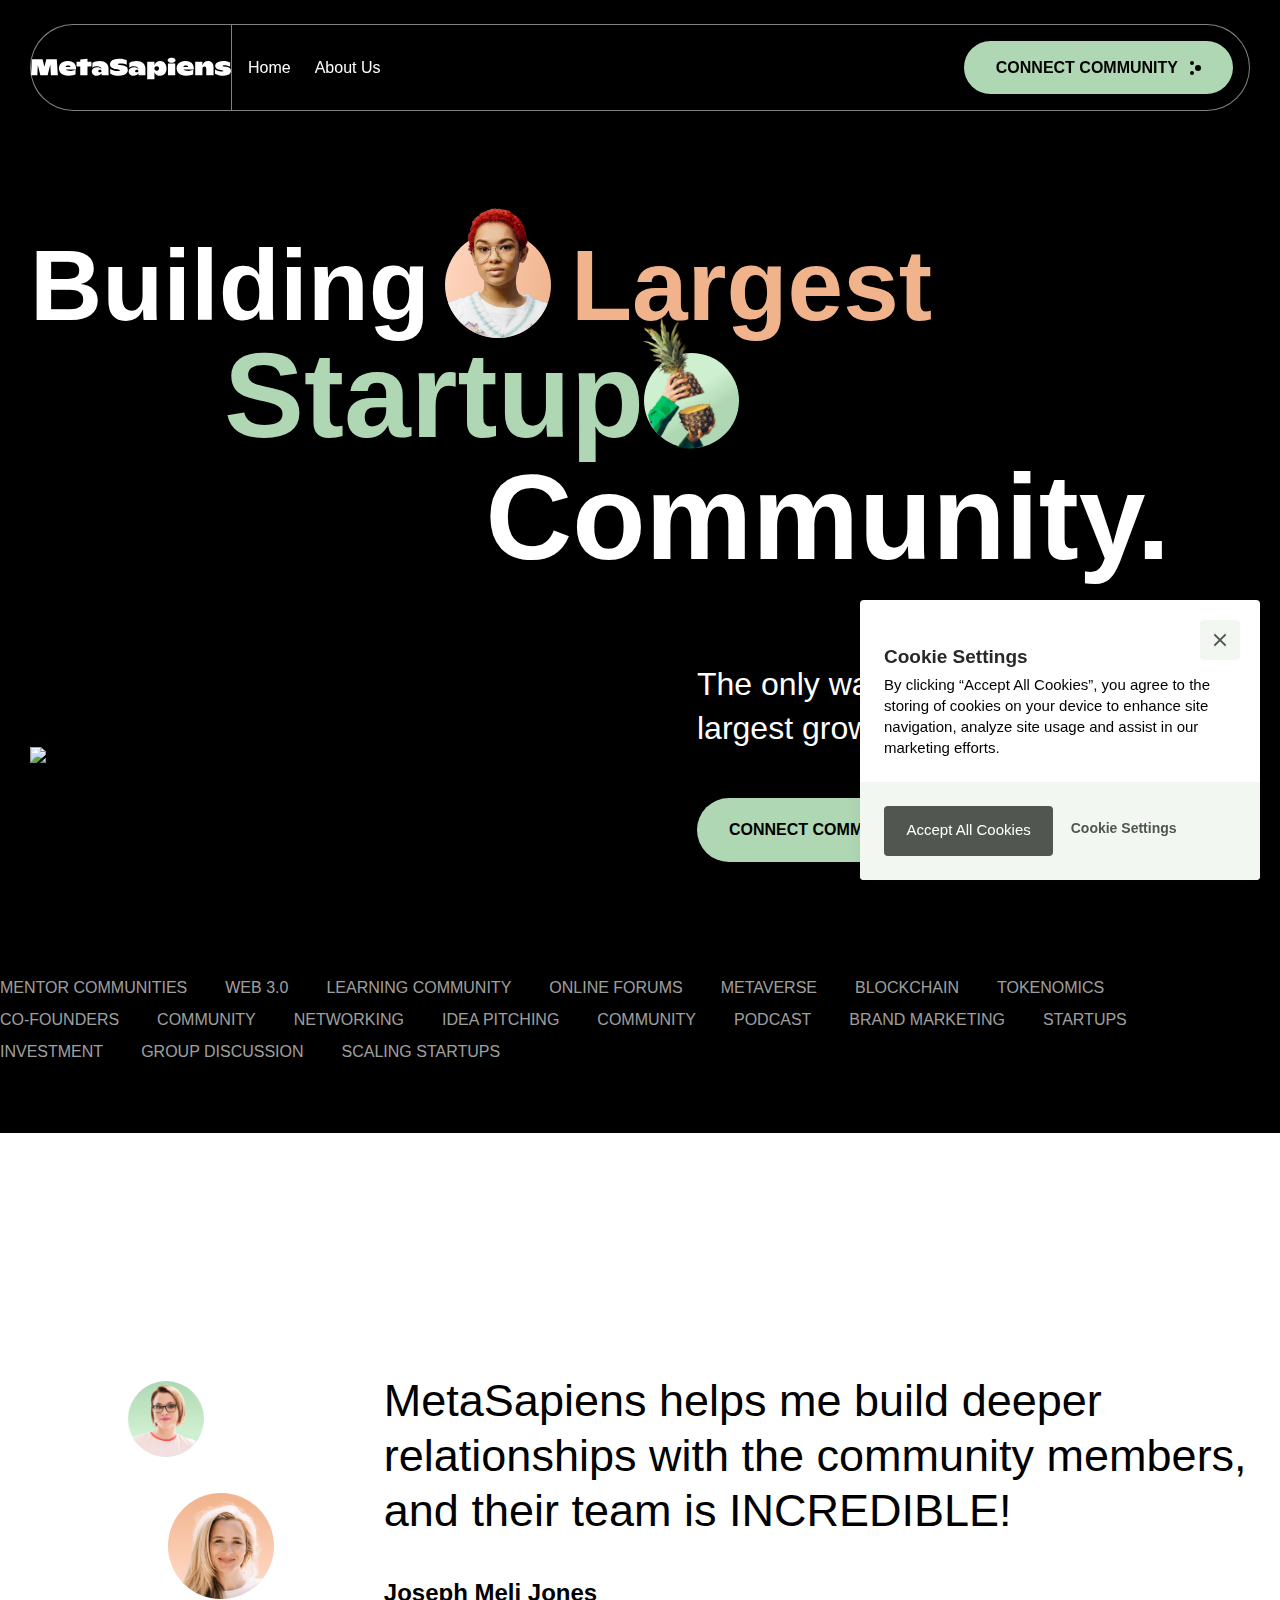
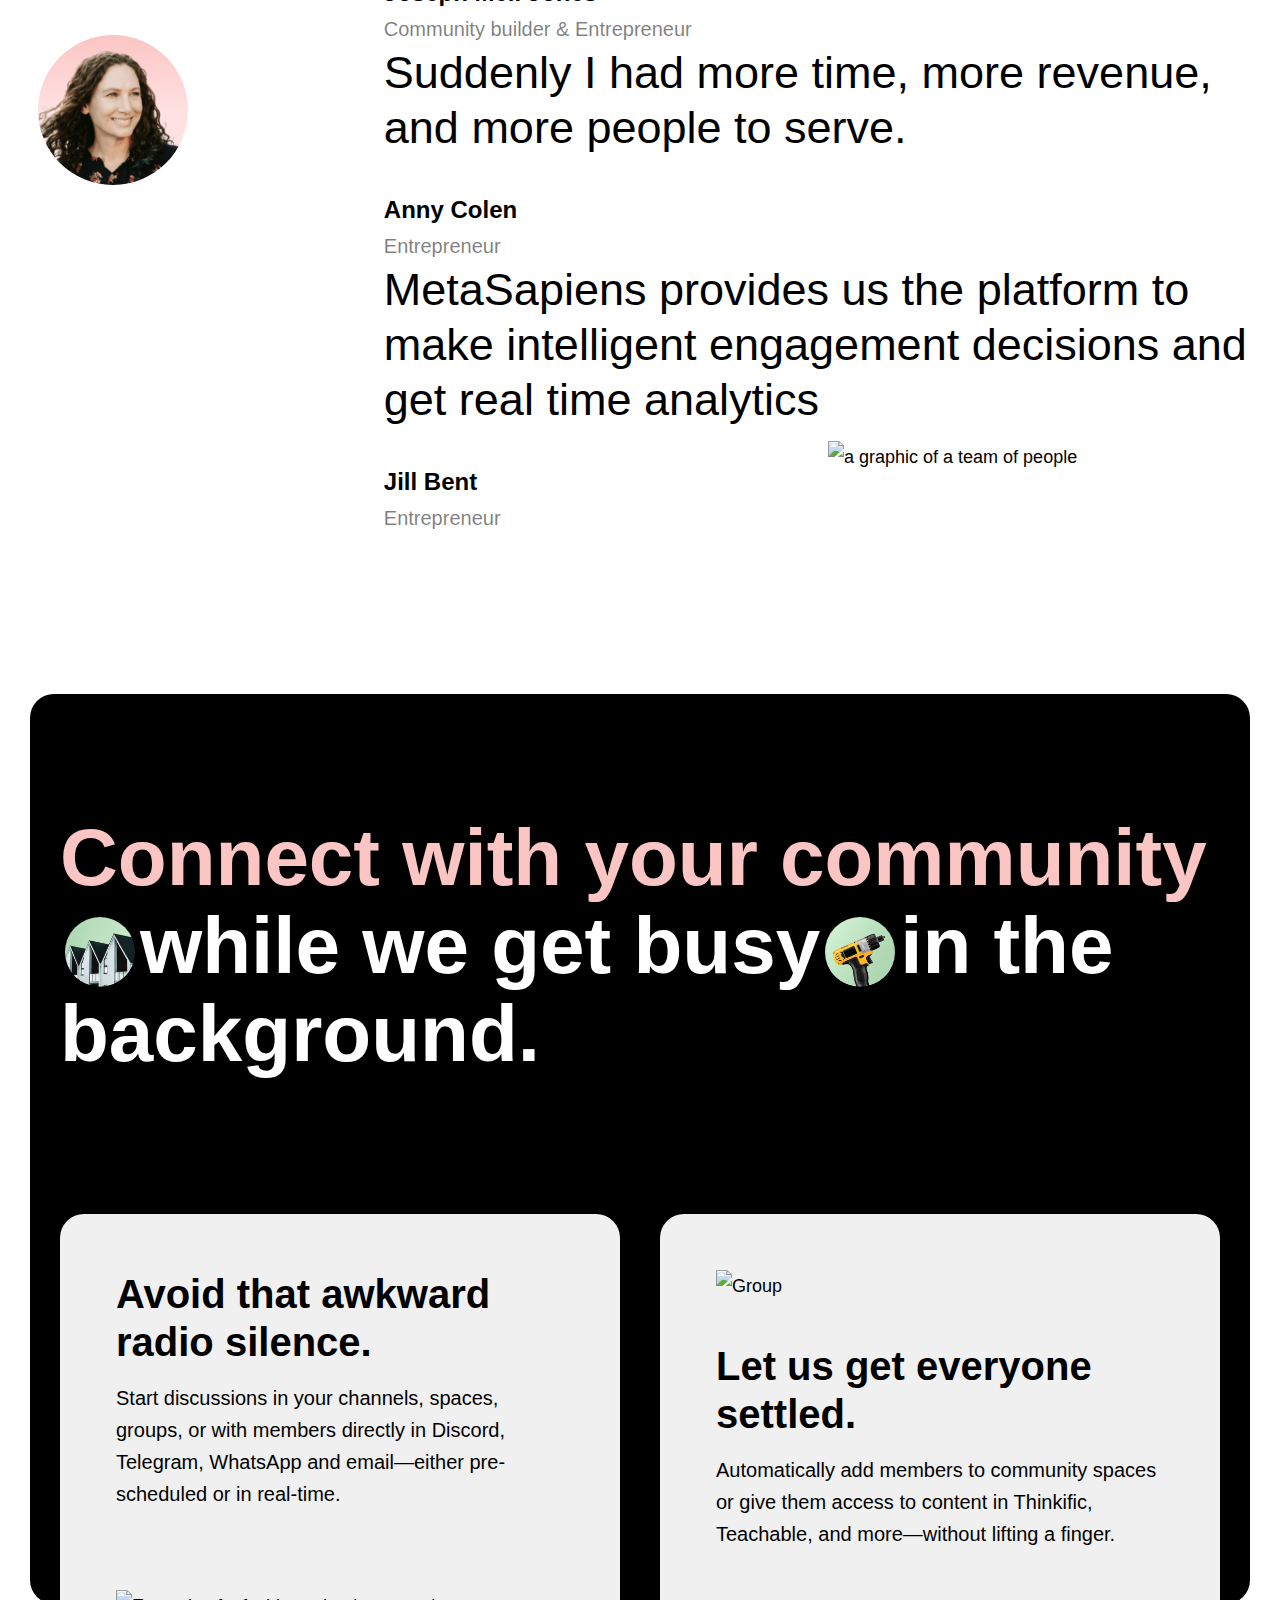
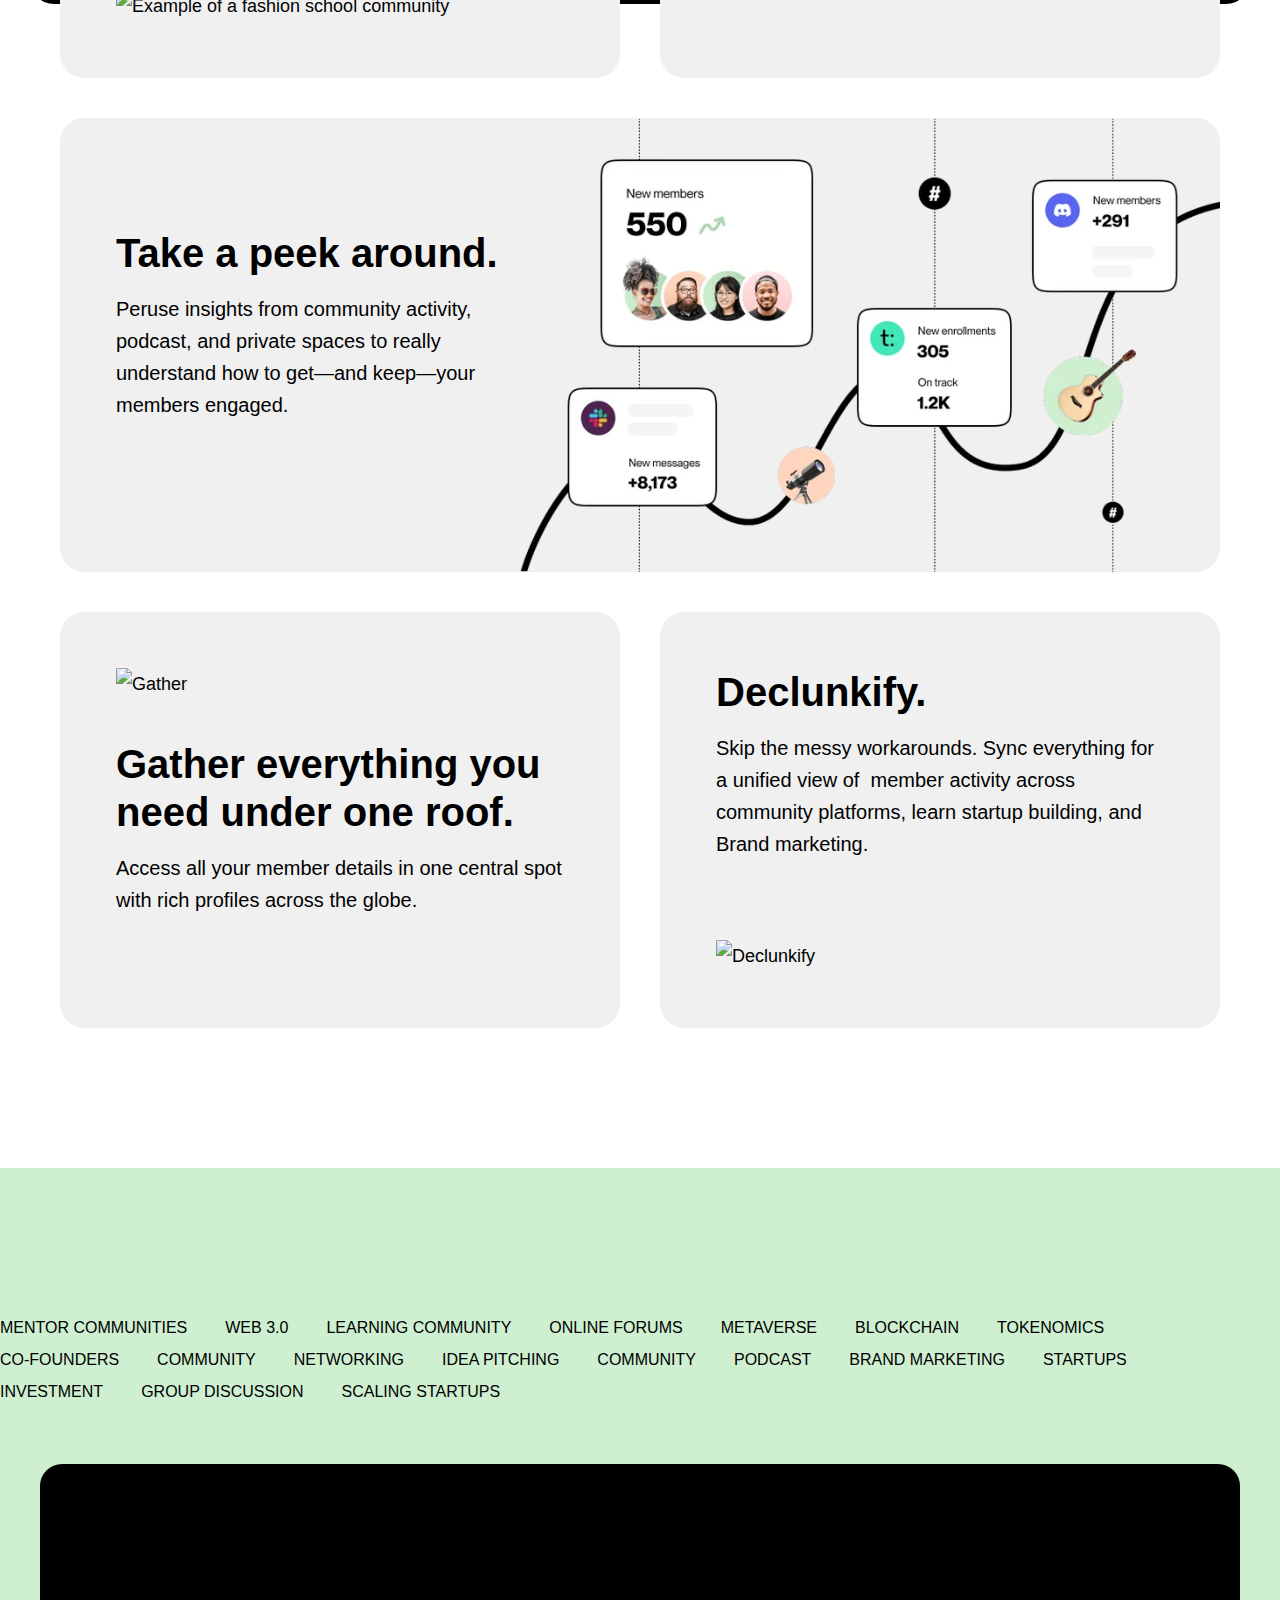
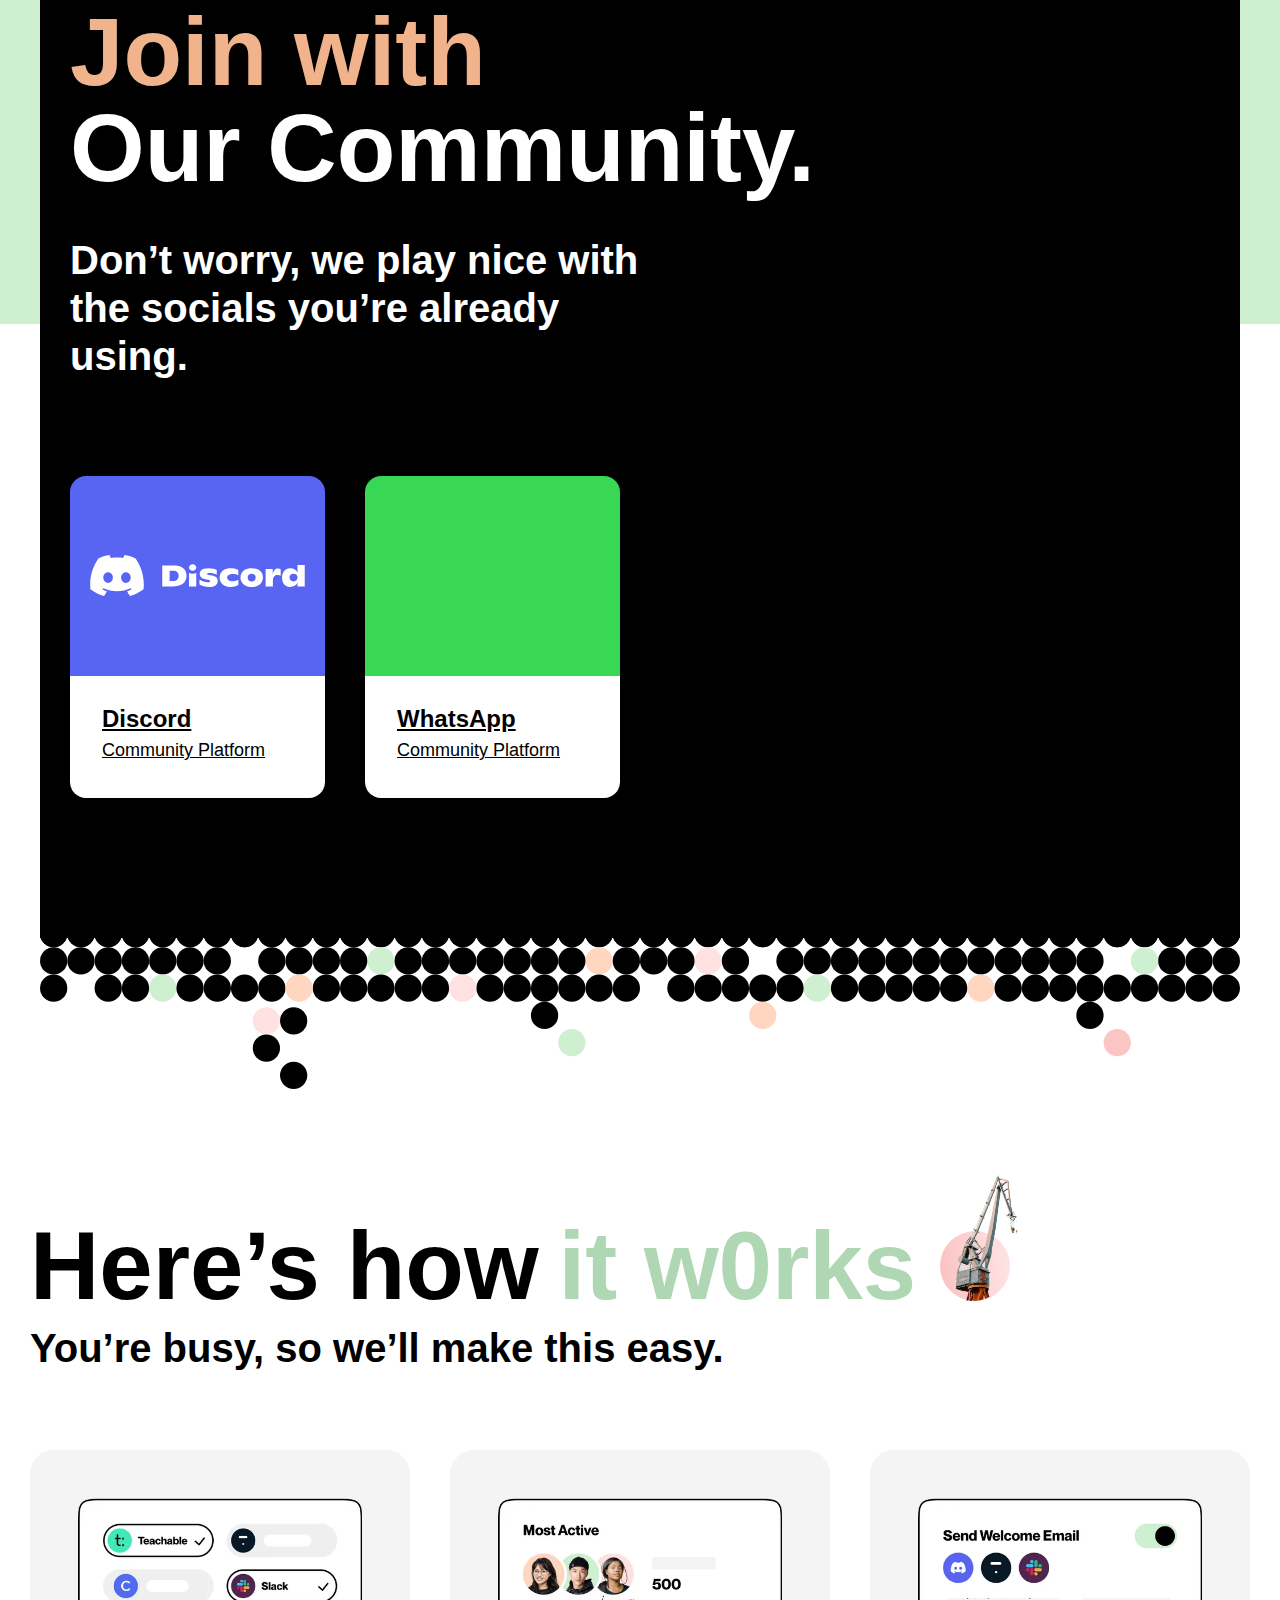
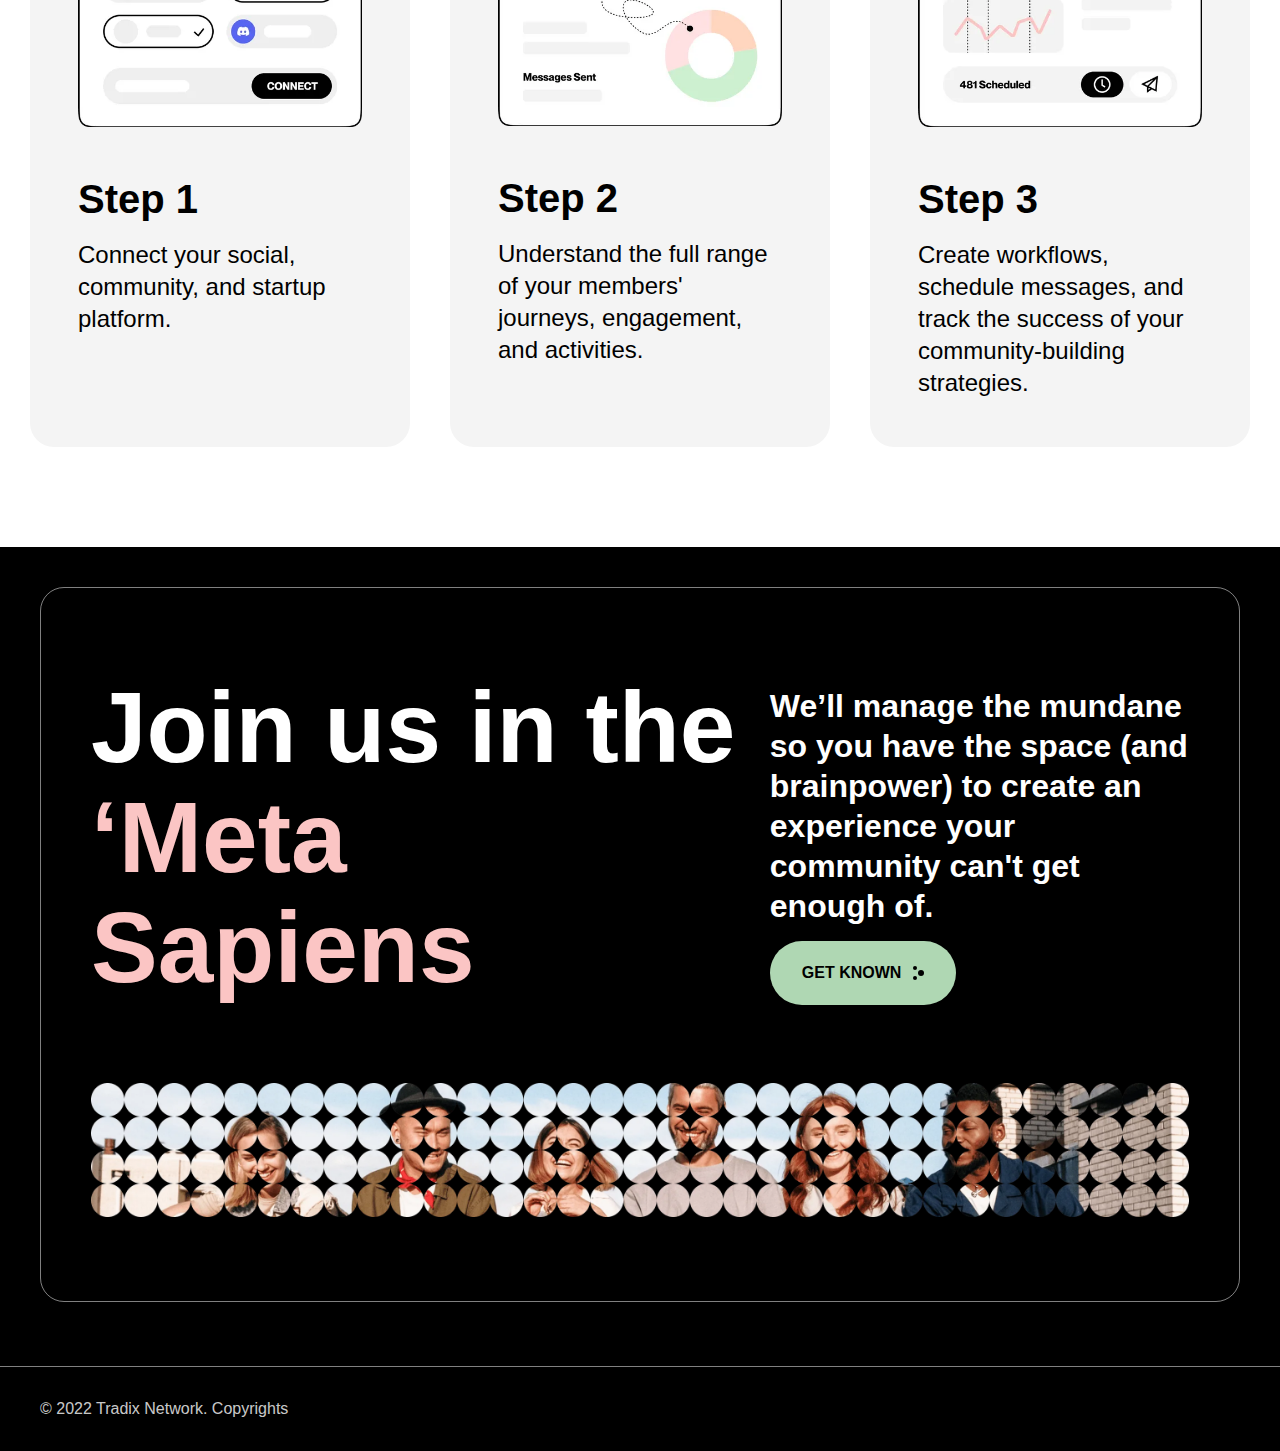
==== commit b973fd8d: "Fix: minor errors" ====
--- a/index.html
+++ b/index.html
@@ -6,10 +6,10 @@
     <meta charset="utf-8" />
     <title>MetaSapiens - Building Largest Startup Community</title>
     <meta content="The only toolset you need to operate and grow your online courses and membership communities." name="description" />
-    <meta content="Burb - How Creators Grow Community" property="og:title" />
+    <meta content="MetaSapiens - Building Largest Startup Community" property="og:title" />
     <meta content="The only toolset you need to operate and grow your online courses and membership communities." property="og:description" />
     <meta content="/Img/group-2/625d7ea5a23155f9ed5fcdd5_hero-img.png" property="og:image" />
-    <meta content="Burb - How Creators Grow Community" property="twitter:title" />
+    <meta content="MetaSapiens - Building Largest Startup Community" property="twitter:title" />
     <meta content="The only toolset you need to operate and grow your online courses and membership communities." property="twitter:description" />
     <meta content="/Img/group-2/625d7ea5a23155f9ed5fcdd5_hero-img.png" property="twitter:image" />
     <meta property="og:type" content="website" />
@@ -492,7 +492,7 @@
                 <div class="hero-detail">
                     <h3 class="heading3 white none">Building largest Startup Community.</h3>
                     <p class="hero-p">The only way to be a part of the largest growing startup community.</p>
-                    <a data-w-id="6e736065-2c9f-2792-9f3f-ad7fc6d5e3de" href="#" class="button-3 w100 w-inline-block">
+                    <a data-w-id="6e736065-2c9f-2792-9f3f-ad7fc6d5e3de" href="#community" class="button-3 w100 w-inline-block">
                         <div class="btn-text">Connect Community</div>
                         <div class="btn-icon">
                             <div style="-webkit-transform:translate3d(0, 0px, 0) scale3d(1, 1, 1) rotateX(0) rotateY(0) rotateZ(0) skew(0, 0);-moz-transform:translate3d(0, 0px, 0) scale3d(1, 1, 1) rotateX(0) rotateY(0) rotateZ(0) skew(0, 0);-ms-transform:translate3d(0, 0px, 0) scale3d(1, 1, 1) rotateX(0) rotateY(0) rotateZ(0) skew(0, 0);transform:translate3d(0, 0px, 0) scale3d(1, 1, 1) rotateX(0) rotateY(0) rotateZ(0) skew(0, 0)"
@@ -967,7 +967,7 @@
                                 <div role="listitem" class="toolsitem w-dyn-item">
                                     <a href="https://chat.whatsapp.com/DUAcLncwznqKizb6D0RMhb" target="_blank" rel="noopener noreferrer">
                                         <div class="tools-item">
-                                            <div style="background-color:#38D754" class="toolsimg"><img src="/Img/group-3/625d7ea5a2315573f05fce47_thinkfic.svg" loading="eager" alt="" /></div>
+                                            <div style="background-color:#38D754" class="toolsimg"><img src="/Img/group-3/whatsapp logo.svg" loading="eager" alt="" /></div>
                                             <div class="toolsbox">
                                                 <div class="subheading2 bold">WhatsApp</div>
                                                 <div>Community Platform</div>
@@ -979,7 +979,7 @@
 
 
                                 <!-- Telegram -->
-                                <div role="listitem" class="toolsitem w-dyn-item">
+                                <!-- <div role="listitem" class="toolsitem w-dyn-item">
                                     <a href="https://t.me/MetaSapiensComm" target="_blank" rel="noopener noreferrer">
                                         <div class="tools-item">
                                             <div style="background-color:#34A9DB" class="toolsimg"><img src="/Img/group-3/625d7ea5a2315568745fce6b_convertkit.svg" loading="eager" alt="" /></div>
@@ -989,12 +989,12 @@
                                             </div>
                                         </div>
                                     </a>
-                                </div>
+                                </div> -->
                                 <!-- end -->
 
 
                                 <!-- twitter -->
-                                <div role="listitem" class="toolsitem w-dyn-item">
+                                <!-- <div role="listitem" class="toolsitem w-dyn-item">
                                     <a href="https://twitter.com/MetaSapienscomm" target="_blank" rel="noopener noreferrer">
                                         <div class="tools-item">
                                             <div style="background-color:#4a154b" class="toolsimg"><img src="/Img/group-3/625d7ea5a23155a42c5fcdfa_slack.svg" loading="eager" alt="" /></div>
@@ -1004,12 +1004,12 @@
                                             </div>
                                         </div>
                                     </a>
-                                </div>
+                                </div> -->
                                 <!-- end -->
 
                                 <!-- instagram -->
-                                <div role="listitem" class="toolsitem w-dyn-item">
-                                    <a href="http://" target="_blank" rel="noopener noreferrer">
+                                <!-- <div role="listitem" class="toolsitem w-dyn-item">
+                                    <a href="https://www.instagram.com/metasapiens.comm" target="_blank" rel="noopener noreferrer">
                                         <div class="tools-item">
                                             <div style="background-color:#506bf0" class="toolsimg"><img src="/Img/group-3/625d7ea5a23155b50c5fce34_cricle.svg" loading="eager" alt="" /></div>
                                             <div class="toolsbox">
@@ -1018,11 +1018,11 @@
                                             </div>
                                         </div>
                                     </a>
-                                </div>
+                                </div> -->
                                 <!-- end -->
 
                                 <!-- linkedin -->
-                                <div role="listitem" class="toolsitem w-dyn-item">
+                                <!-- <div role="listitem" class="toolsitem w-dyn-item">
                                     <a href="https://www.linkedin.com/company/metasepians/" target="_blank" rel="noopener noreferrer">
                                         <div class="tools-item">
                                             <div style="background-color:#21cd9c" class="toolsimg"><img src="/Img/group-3/625d7ea5a23155166a5fce5a_teachable.svg" loading="eager" alt="" /></div>
@@ -1032,7 +1032,7 @@
                                             </div>
                                         </div>
                                     </a>
-                                </div>
+                                </div> -->
                                 <!-- end -->
 
 
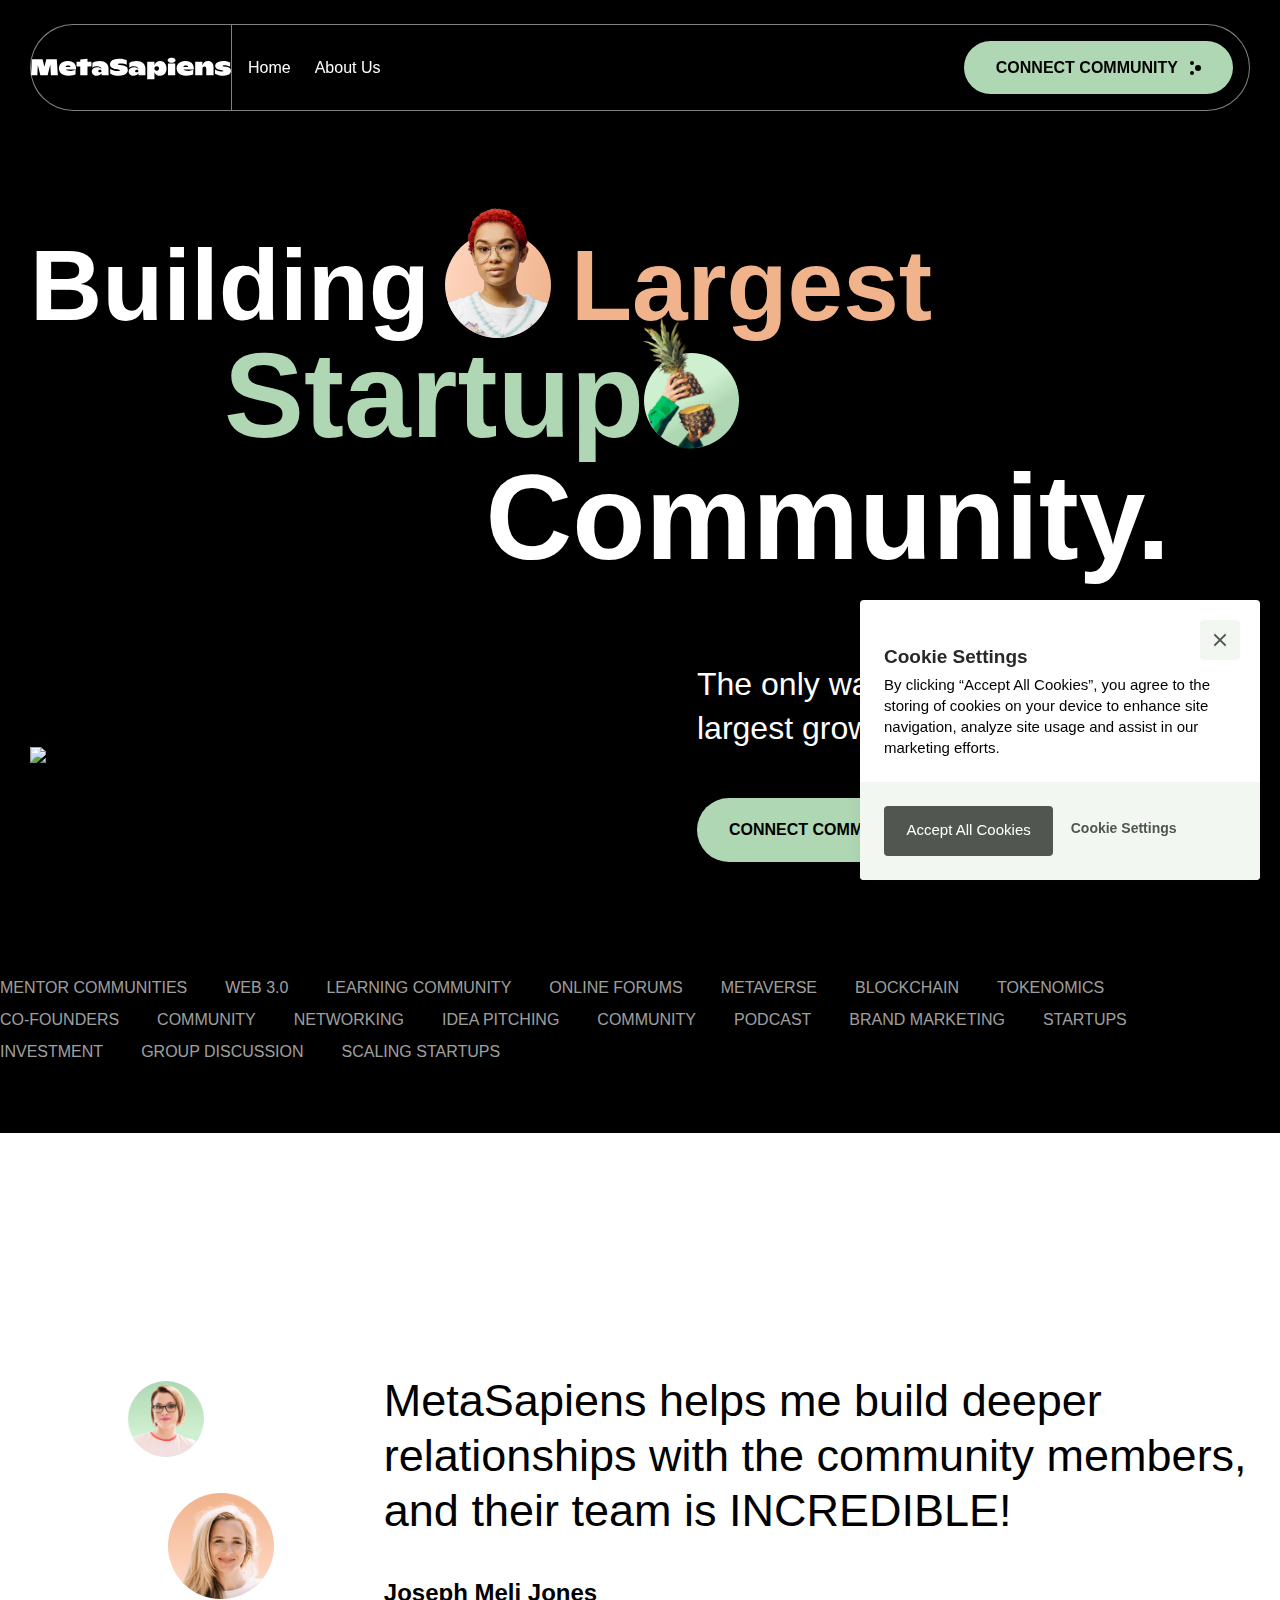
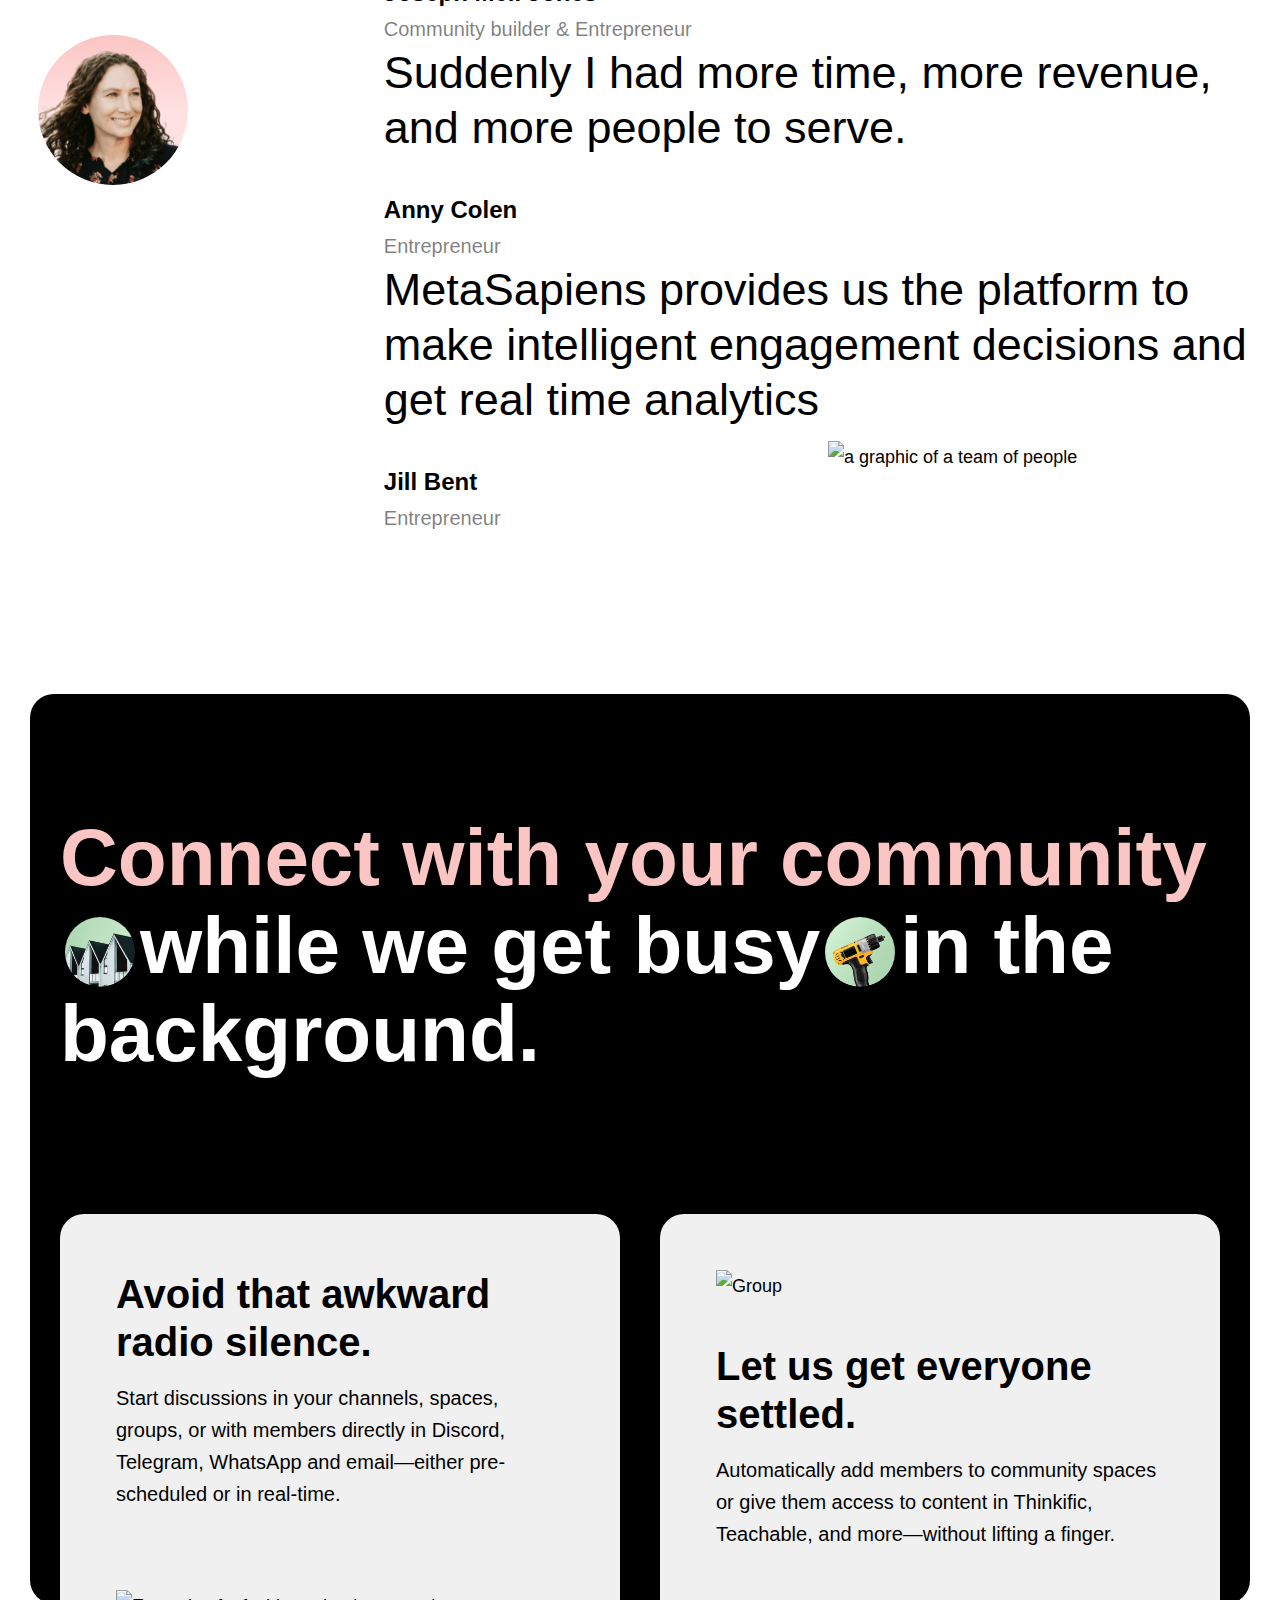
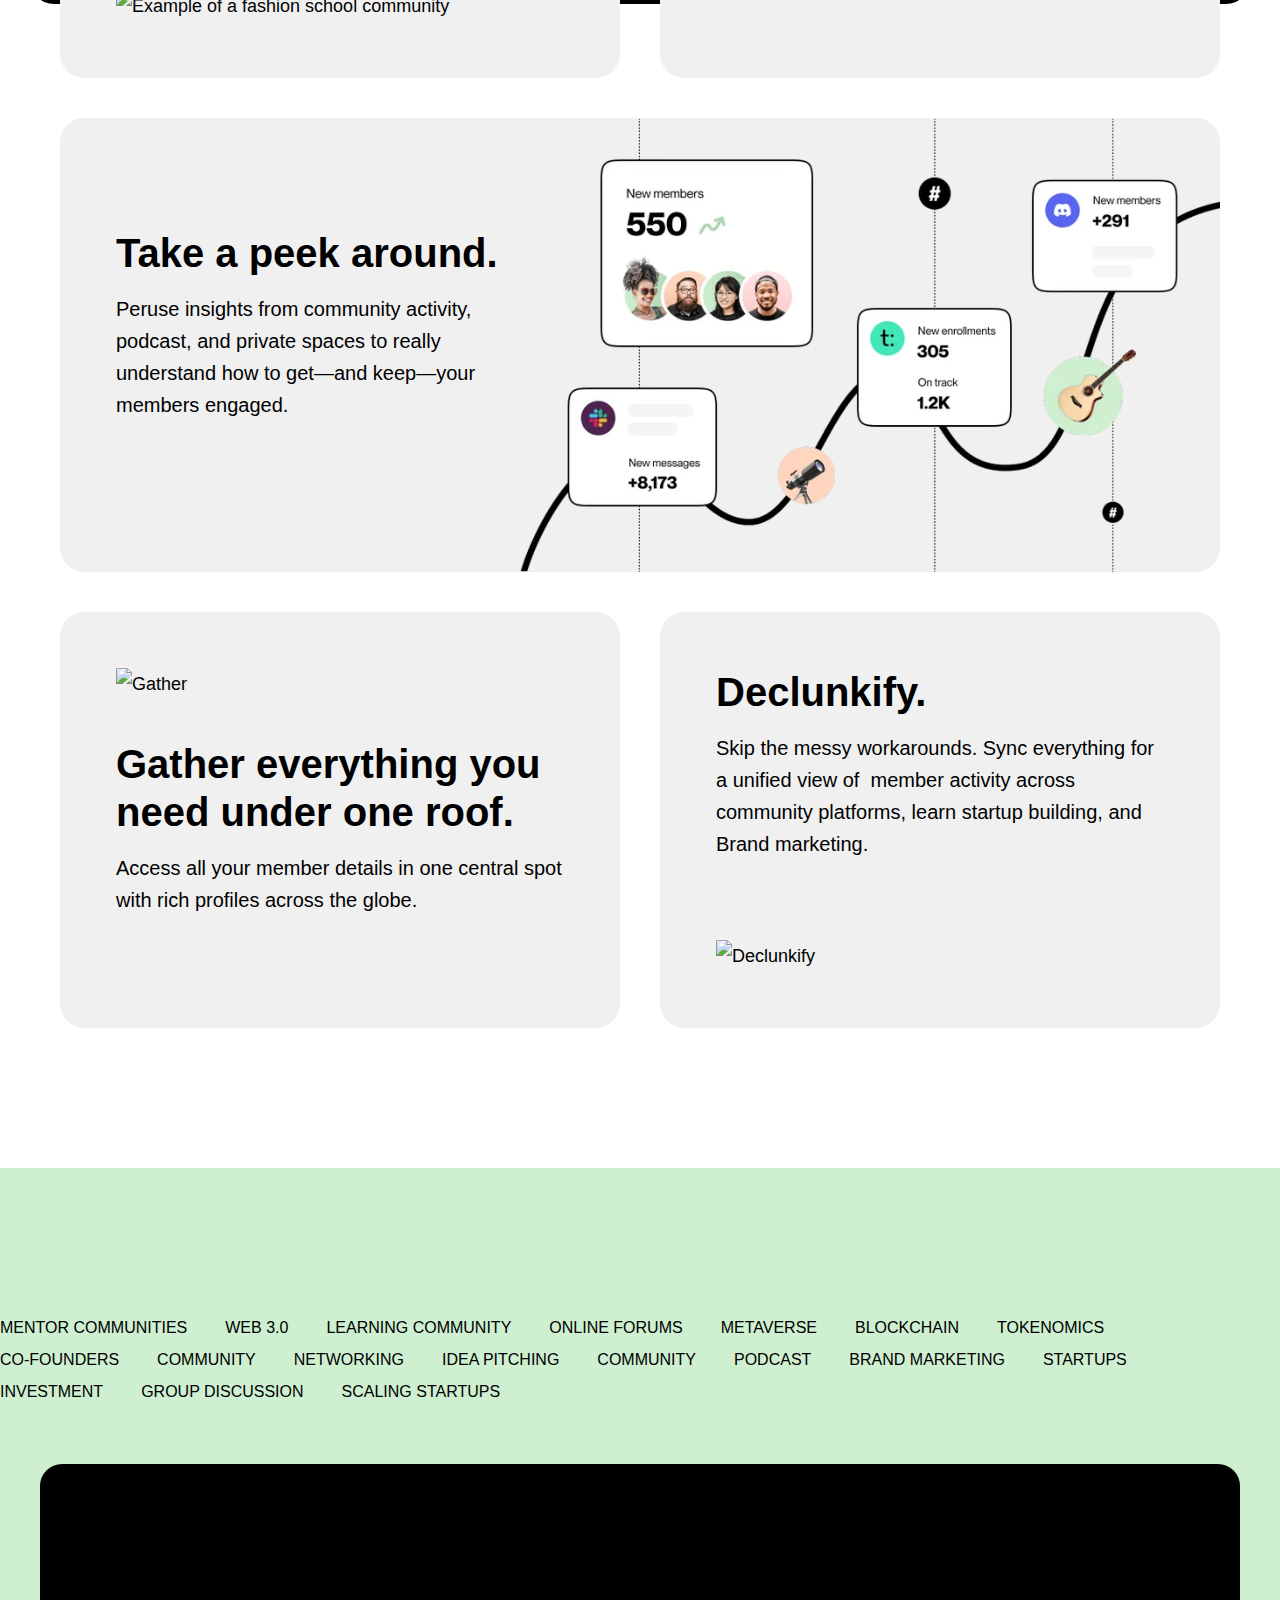
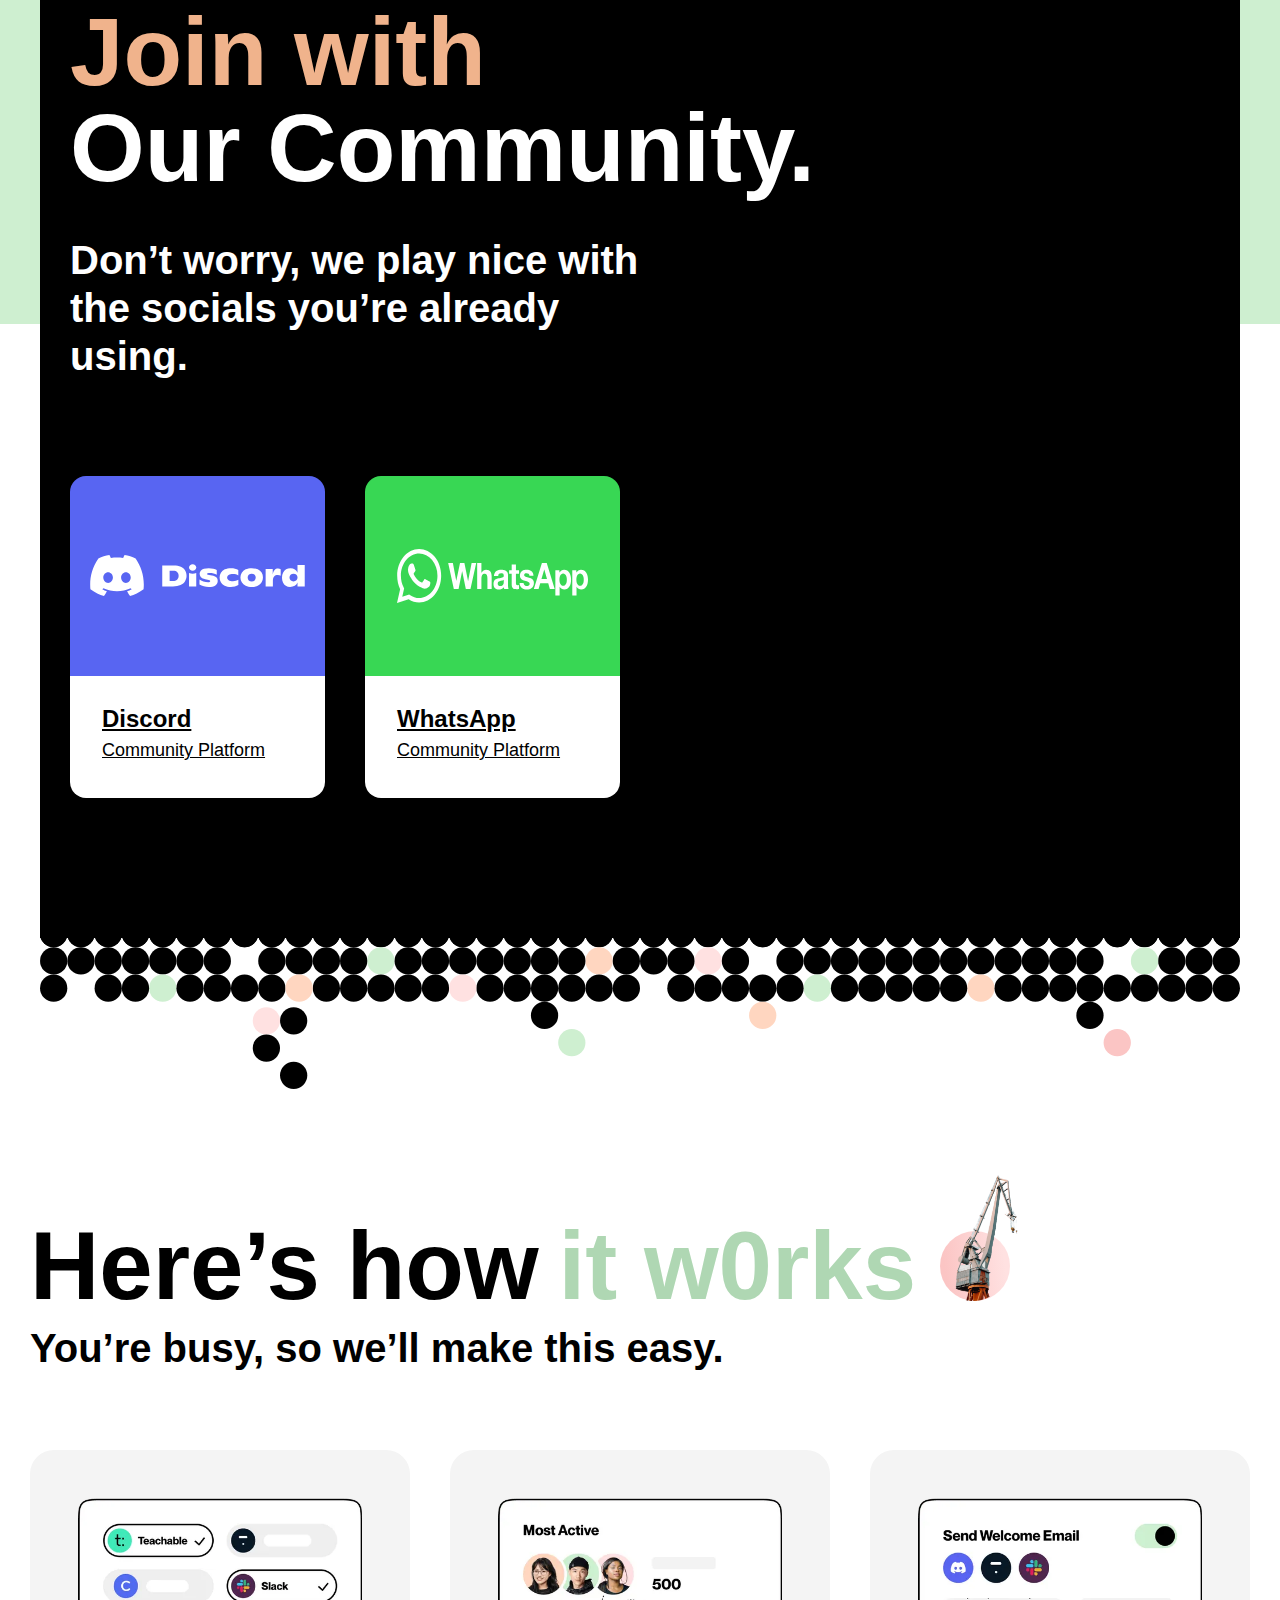
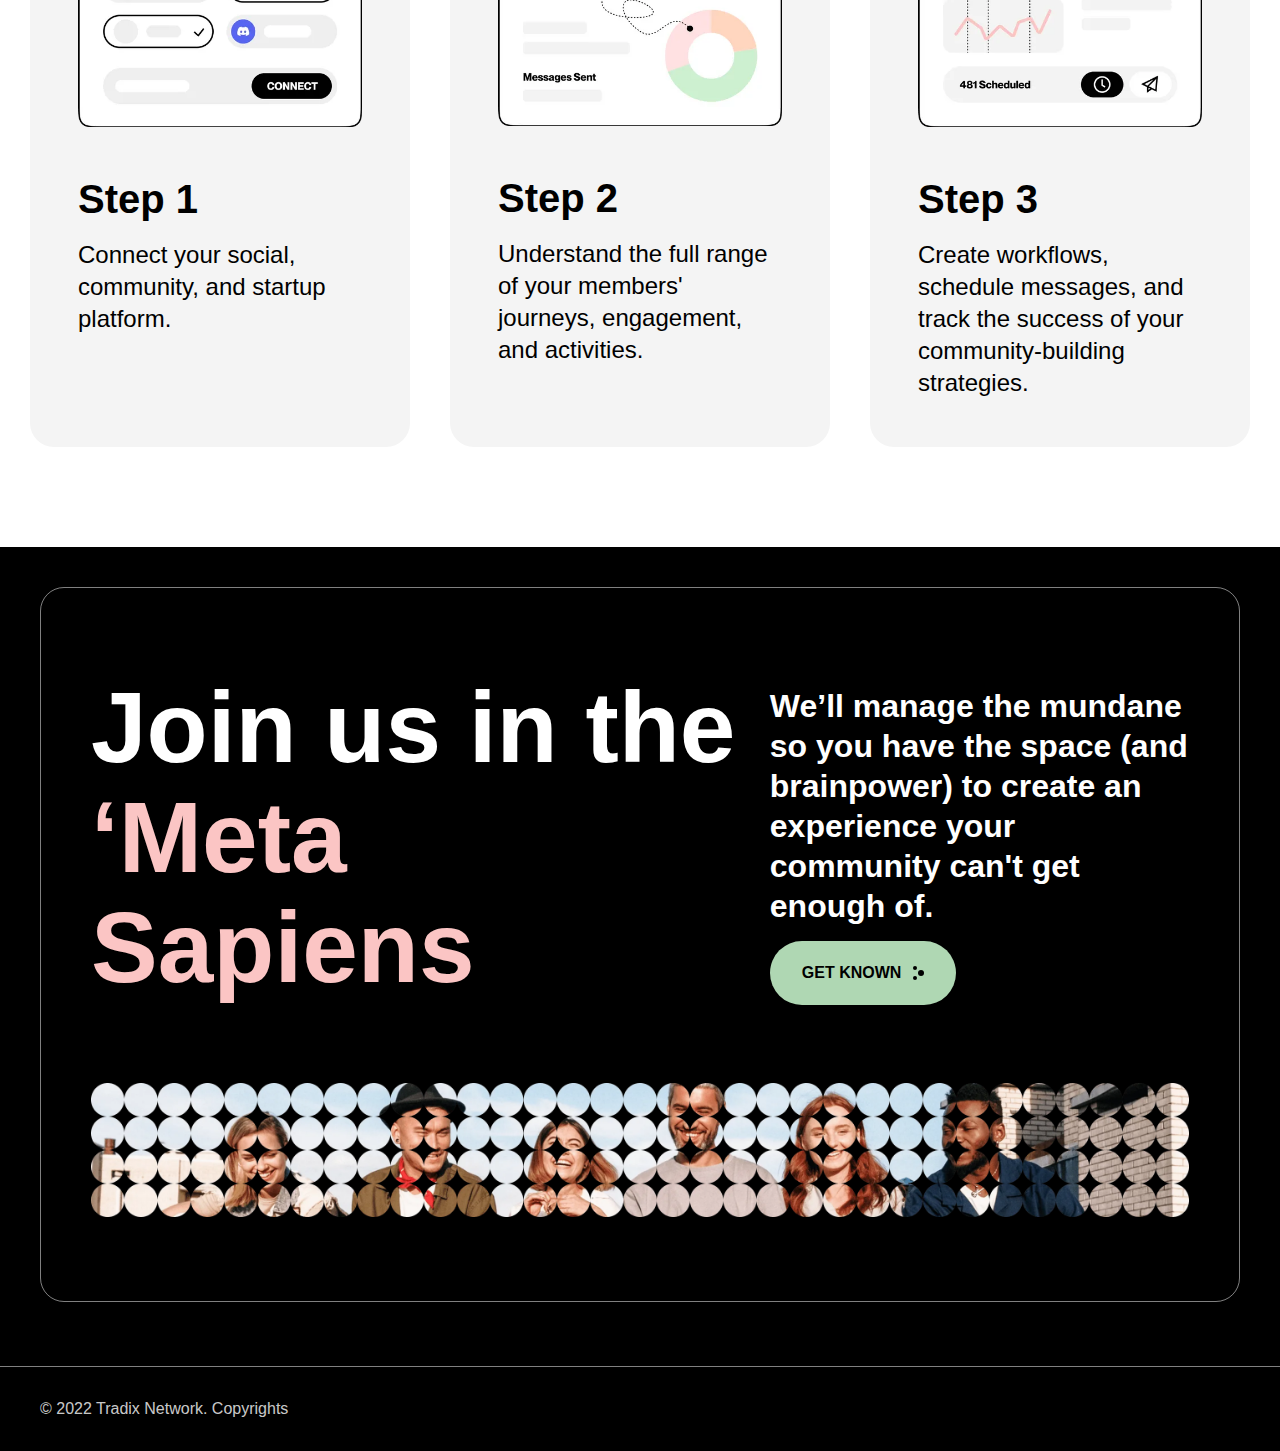
==== commit b93a4922: "added hotjar" ====
--- a/index.html
+++ b/index.html
@@ -24,6 +24,52 @@
             n.className += t + "js", ("ontouchstart" in o || o.DocumentTouch && c instanceof DocumentTouch) && (n.className += t + "touch")
         }(window, document);
     </script>
+
+    <!-- Google tag (gtag.js) -->
+    <script async src="https://www.googletagmanager.com/gtag/js?id=G-111FXRM9JZ"></script>
+    <script>
+        window.dataLayer = window.dataLayer || [];
+
+        function gtag() {
+            dataLayer.push(arguments);
+        }
+        gtag('js', new Date());
+
+        gtag('config', 'G-111FXRM9JZ');
+    </script>
+
+    <script type="text/javascript">
+        (function(c, l, a, r, i, t, y) {
+            c[a] = c[a] || function() {
+                (c[a].q = c[a].q || []).push(arguments)
+            };
+            t = l.createElement(r);
+            t.async = 1;
+            t.src = "https://www.clarity.ms/tag/" + i;
+            y = l.getElementsByTagName(r)[0];
+            y.parentNode.insertBefore(t, y);
+        })(window, document, "clarity", "script", "dzzsaxfsvm");
+    </script>
+
+    <!-- Hotjar Tracking Code for http://metasapiens.tech -->
+    <script>
+        (function(h, o, t, j, a, r) {
+            h.hj = h.hj || function() {
+                (h.hj.q = h.hj.q || []).push(arguments)
+            };
+            h._hjSettings = {
+                hjid: 3193246,
+                hjsv: 6
+            };
+            a = o.getElementsByTagName('head')[0];
+            r = o.createElement('script');
+            r.async = 1;
+            r.src = t + h._hjSettings.hjid + j + h._hjSettings.hjsv;
+            a.appendChild(r);
+        })(window, document, 'https://static.hotjar.com/c/hotjar-', '.js?sv=');
+    </script>
+
+
     <link href="/Img/group-2/625d7ea5a2315523545fcdfe_favicon.png" rel="shortcut icon" type="image/x-icon" />
     <link href="/Img/img/webclip.png" rel="apple-touch-icon" />
     <link rel="stylesheet" href="https://cdnjs.cloudflare.com/ajax/libs/slick-carousel/1.8.1/slick.min.css" />
